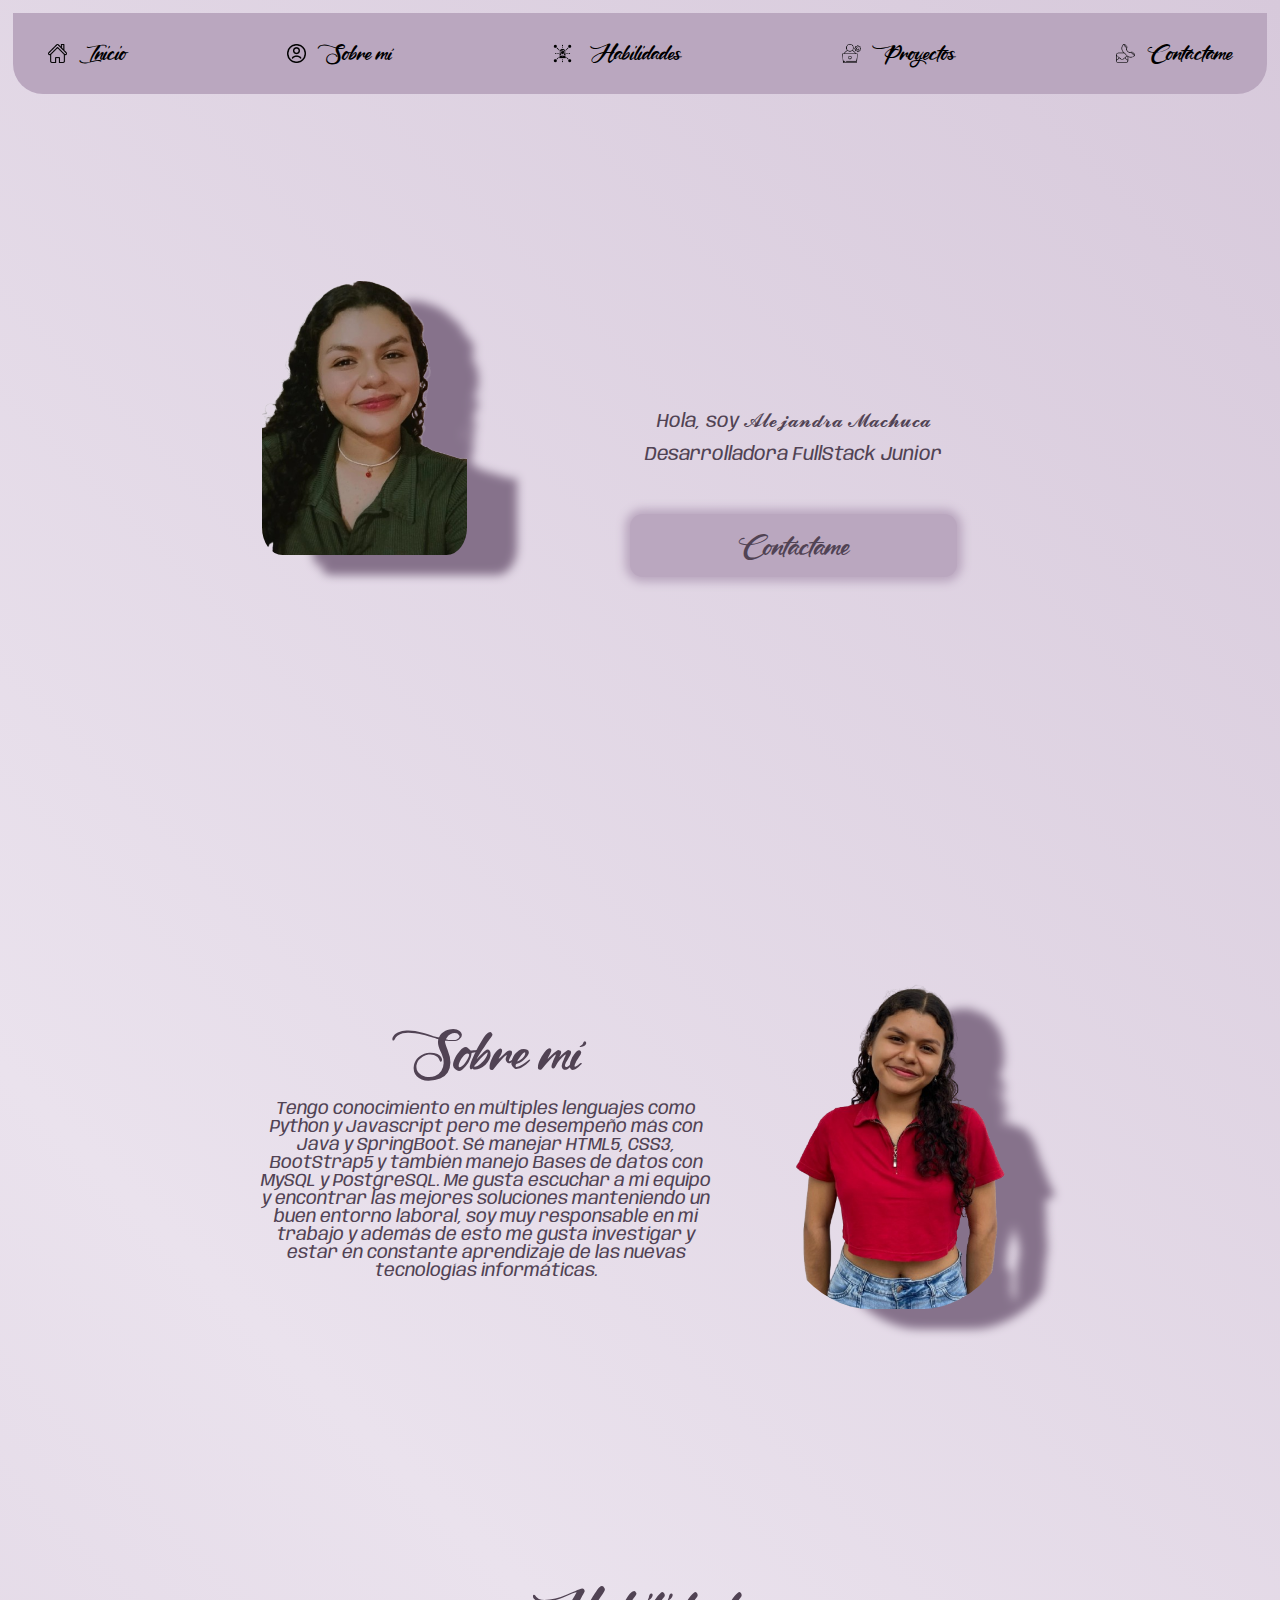
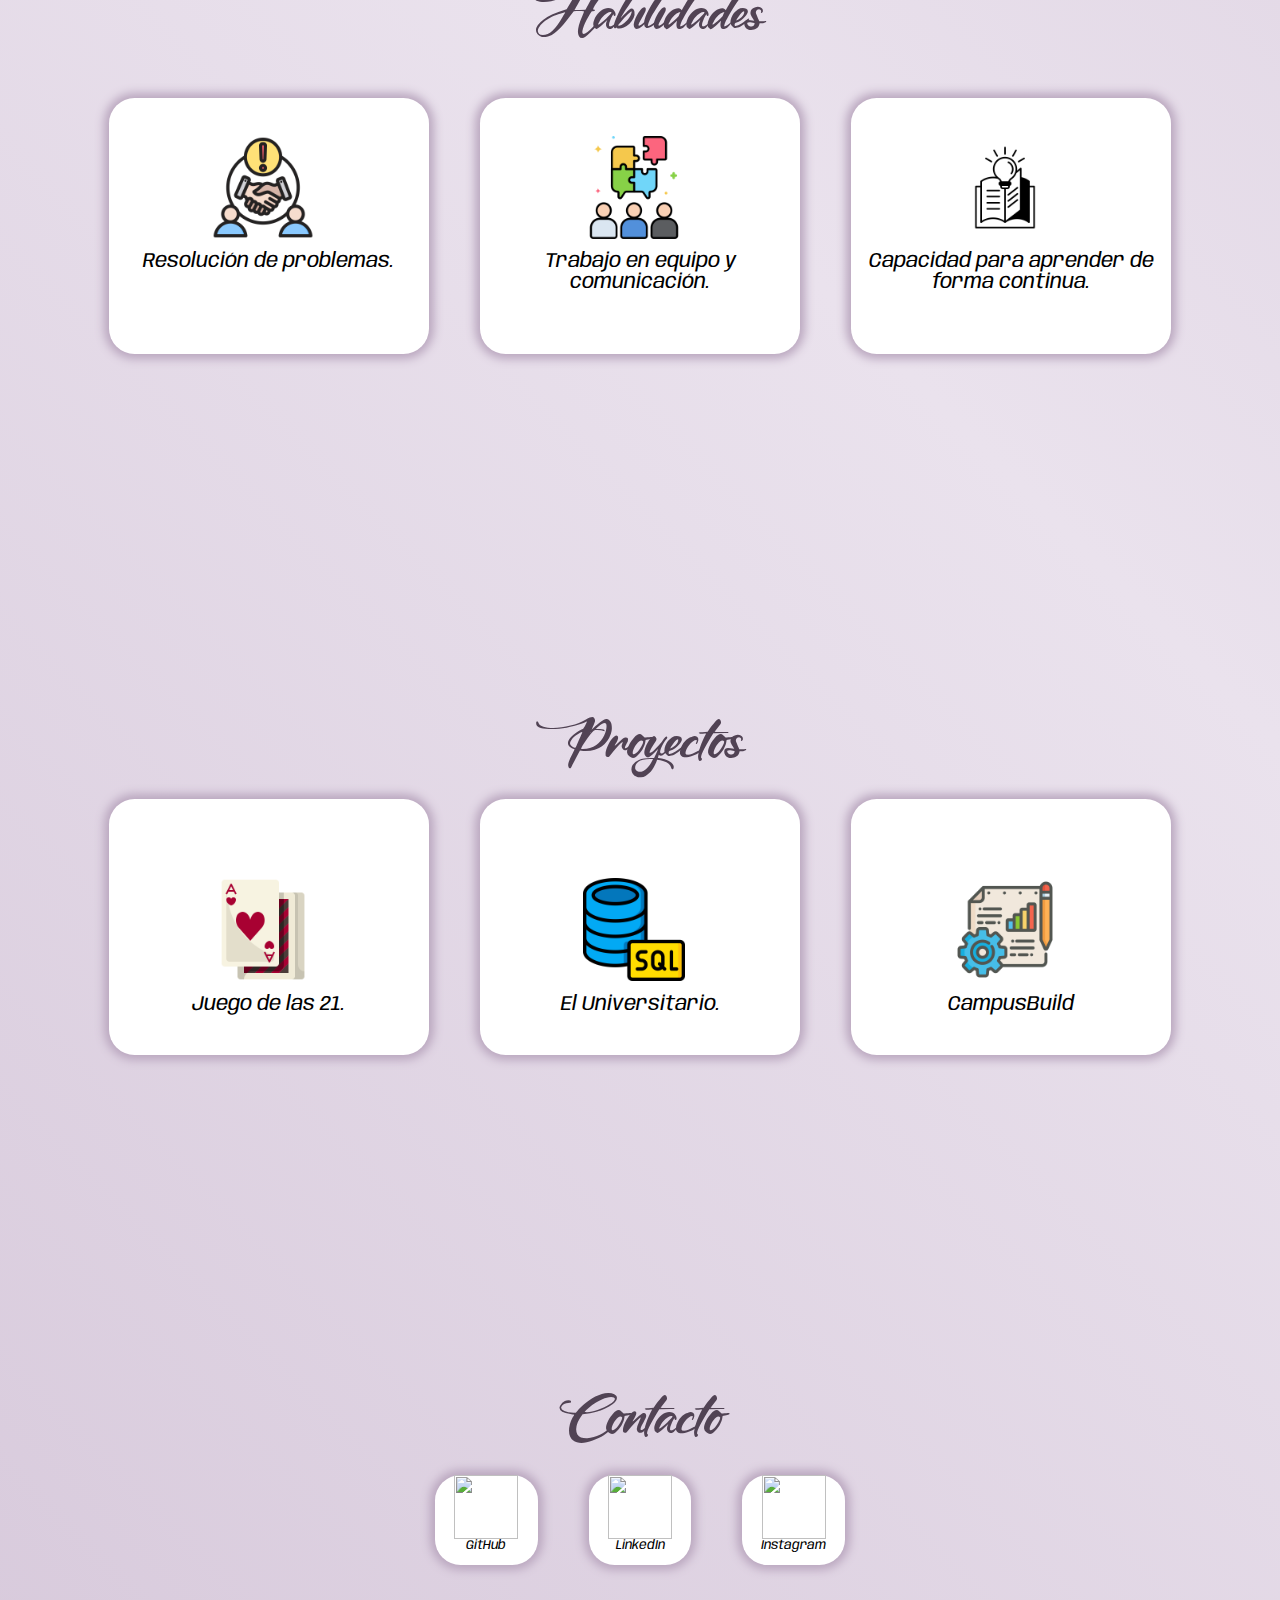
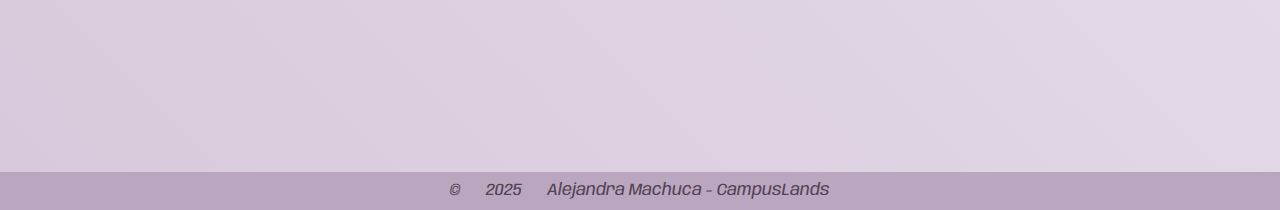
==== index.html @ 114c1360 ":sparkles: Small arrangement in footer" ====
<!DOCTYPE html>
<html lang="en">
<head>
    <meta charset="UTF-8">
    <meta name="viewport" content="width=device-width, initial-scale=1.0">
    <title>Portafolio</title>
    <link rel="stylesheet" href="style.css">
</head>
<body>
    <input type="checkbox" id="check">
    <label for="check" id="menuHambur">
        <svg xmlns="http://www.w3.org/2000/svg" width="32px" height="32px" viewBox="0 0 24 24"><path fill="black" d="M4 18q-.425 0-.712-.288T3 17t.288-.712T4 16h16q.425 0 .713.288T21 17t-.288.713T20 18zm0-5q-.425 0-.712-.288T3 12t.288-.712T4 11h16q.425 0 .713.288T21 12t-.288.713T20 13zm0-5q-.425 0-.712-.288T3 7t.288-.712T4 6h16q.425 0 .713.288T21 7t-.288.713T20 8z"/></svg>
    </label>
    <div id="menu">
        <a href="">
            <img id="img" src="/images/hogar.png" alt=""> Inicio
        </a>
        <a href="#about">
            <img id="img" src="/images/usuario.png" alt=""> Sobre mí
        </a>
        <a href="#habilidades">
            <img id="img" src="/images/habilidad.png" alt=""> Habilidades
        </a>
        <a href="#proyectos">
            <img id="img" src="/images/software.png" alt=""> Proyectos
        </a>
        <a href="#contacto">
            <img id="img" src="/images/contacto.png" alt=""> Contáctame
        </a>
    </div>
    <div id="inicio">
        <img id="imag" src="/images/WhatsApp_Image_2025-03-11_at_9.53.59_AM-removebg-preview.png" alt=""><br>
        <br>
        <div id="hi">
            <div id="b">
                <span>B</span><span>i</span><span>e</span><span>n</span><span>v</span><span>e</span><span>n</span><span>i</span><span>d</span><span>o</span><span>s</span>
            </div>
            <p>Hola, soy 𝓐𝓵𝓮𝓳𝓪𝓷𝓭𝓻𝓪 𝓜𝓪𝓬𝓱𝓾𝓬𝓪</p>
            <p>Desarrolladora FullStack Junior</p><br>
            <a href="#contacto">Contáctame</a>
        </div>
    </div>
    <div id="about">
        <div id="text">
            <div id="mis">
                <p>Sobre mí</p>
            </div>
            <p>Tengo conocimiento en múltiples lenguajes como Python y Javascript pero
                me desempeño más con Java y SpringBoot. Sé manejar HTML5, CSS3, BootStrap5 y también manejo Bases de datos
                con MySQL y PostgreSQL. Me gusta escuchar a mi equipo y encontrar las mejores soluciones manteniendo un buen
                entorno laboral, soy muy responsable en mi trabajo y además de esto me gusta investigar y estar en constante
                aprendizaje de las nuevas tecnologías informáticas.
            </p>
        </div>
        <img id="me" src="/images/itsme-removebg-preview.png" alt="">
    </div>
    <div id="habilidades">
        <div id="mis">
            <p>Habilidades</p>
        </div>
        <div id="habs">
            <div id="hab1">
                <img id="img2" src="/images/resolucion.png" alt="">
                <p>Resolución de problemas.</p>
                <div id="explicacion">
                    <p>Sé identificar, analizar encontrar las mejores soluciones a situaciones desafiantes o difíciles manteniendo un buen entorno laboral.</p>
                </div>
            </div>
            <div id="hab2">
                <img id="img2" src="/images/trabajo-equipo.png" alt="">
                <p>Trabajo en equipo y comunicación.</p>
                <div id="explicacion">
                    <p>Es esencial para colaborar, compartir ideas y resolver conflictos al trabajar en equipo.</p>
                </div>
            </div>
            <div id="hab3">
                <img id="img2" src="/images/aprendizaje-continuo.png" alt="">
                <p>Capacidad para aprender de forma continua.</p>
                <div id="explicacion">
                    <p>Estoy dispuesta a aprender nuevas herramientas, lenguajes y metodologías.</p>
                </div>
            </div>
        </div>
        
    </div>
    <div id="proyectos">
        <div id="mis">
            <p id="mis">Proyectos</p>
        </div>
        <div id="proyc">
            <div id="pro1">
                <img id="img2" src="/images/poker.png" alt="">
                <a id="o" href="https://github.com/Alejandra2070/JavaScript_MachucaAlejandra1.git">Juego de las 21.</a>
                <div id="explicacion">
                    <p>El objetivo del juego es conseguir una mano con un valor lo más cercano posible a 21 puntos, sin pasarse de esa cifra.</p>
                </div>
            </div>
            <div id="pro2">
                <img id="img2" src="/images/base-de-datos.png" alt="">
                <a id="o" href="https://github.com/Alejandra2070/Repaso_MySQL2_Machuca_Alejandra.git">El Universitario.</a>
                <div id="explicacion">
                    <p>Esta base de datos tiene como objetivo el diseño y desarrollo para el gestionamiento de manera eficiente de una Universidad.</p>
                </div>
            </div>
            <div id="pro3">
                <a href="http://127.0.0.1:5501/index.html">
                    <img id="img2" src="/images/gestion-de-proyectos.png" alt="">
                </a>
                <a id="o" href="https://github.com/Alejandra2070/JavaScript_CampusBuild_Machuca_Alejandra.git">CampusBuild</a>
                <div id="explicacion">
                    <p>Es una plataforma centralizada para gestionar cada aspecto de sus proyectos, desde la planificación inicial hasta la finalización y entrega.</p>
                </div>
            </div>
        </div>
    </div>
    <div id="contacto">
        <div id="mis">
            <p id="mis">Contacto</p>
        </div>
        <div id="conts">
            <div id="git">
                <img id="img3" src="https://user-images.githubusercontent.com/74038190/212257468-1e9a91f1-b626-4baa-b15d-5c385dfa7ed2.gif" alt="">
                <a href="https://github.com/Alejandra2070">GitHub</a>
            </div>
            <div id="link">
                <img id="img3" src="https://user-images.githubusercontent.com/74038190/235294012-0a55e343-37ad-4b0f-924f-c8431d9d2483.gif" alt="">
                <a href="https://www.linkedin.com/in/alejandra-machuca-300553353">LinkedIn</a>
            </div>
            <div id="ins">
                <img id="img3" src="https://user-images.githubusercontent.com/74038190/235294013-a33e5c43-a01c-43f6-b44d-a406d8b4ab75.gif" alt="">
                <a href="https://www.instagram.com/mh_alejandra_?igsh=cHYxYTE4eTY5d3dy">Instagram</a>
            </div>
        </div>
    </div>
    <div id="footer">
        <p>©</p>
        <p>2025</p>
        <p>Alejandra Machuca - CampusLands</p>
    </div>
</body>
</html>
---- style.css ----
@font-face {
    font-family: letra;
    src: url(/Font/Shine\ in\ Valentine.ttf);
}
@font-face {
    font-family: letra2;
    src: url(/Font/Anybody-Italic-VariableFont_wdth\,wght.ttf);
}
html{
    scroll-behavior: smooth;
}
*{
    margin: 0;
    padding: 0;
}
body{
   background: linear-gradient(45deg, #d7c9db,#eae2ed, #d7c9db);
}
#menu{
    position: fixed;
    display: flex;
    align-items: center;
    background-color: #baa7bf;
    width: 98%;
    height: 9vh;
    justify-content: space-between;
    font-size: 1.6vw;
    border-bottom-right-radius: 30px;
    border-bottom-left-radius: 30px;
    z-index: 1;
    margin-left: 1vw;
    margin-top: 1vw;
}
#img{
    width: 1.5vw;
    margin-right: 12px;
}
a{
    text-decoration: none;
    font-family: letra;
    margin: 0 35px;
    display: flex;
    align-items: center;
    color: black;
}
#menu a:hover{
    text-decoration: underline white;
}
#inicio{
    color: white;
    font-family: letra;
    width: 60%;
    height: 73vh;
    display: flex;
    align-items: center;
    justify-content: center;
    text-align: center;
    padding-top: 7vw;
    padding-left: 20vw;
    gap: 4vw;
}
#inicio p{
    display: flex;
    flex-direction: column;
    width: 30vw;
    font-size: 1.5vw;
    display: flex;
    color: #514354;
    gap: 4vw;
    padding: 0.5vw;
    font-family: letra2;
}
#hi{
    margin: 2vw;
}
#hi a{
    display: flex;
    justify-content: center;
    background-color: #baa7bf;
    border-radius: 1vw;
    color: #514354;
    box-shadow: 0 0 10px 5px #baa7bf;
    padding: 0.5vw;
    margin-top: 1vw;
    font-size: 2vw;
}
#hi a:hover{
    box-shadow: 0 0 10px 5px #86728b;
}
#imag{
    width: 16vw;
    border-radius: 10%;
    filter: drop-shadow(50px 20px 5px #86728b);
}
#imag2{
    display: none;
}
#b{
    display: flex;
    justify-content: center;
    font-size: 5vw;
    white-space: nowrap;
    color: #514354;
    display: flex;
    padding: 1vw;
}
#b span{
    display: inline-block;
    transform-origin: center;
    opacity: 0;
    animation: voltear 1s ease-in-out forwards;
}
#b span:nth-child(1) {animation-delay: 0.1s;}
#b span:nth-child(2) {animation-delay: 0.2s;}
#b span:nth-child(3) {animation-delay: 0.3s;}
#b span:nth-child(4) {animation-delay: 0.4s;}
#b span:nth-child(5) {animation-delay: 0.5s;}
#b span:nth-child(6) {animation-delay: 0.6s;}
#b span:nth-child(7) {animation-delay: 0.7s;}
#b span:nth-child(8) {animation-delay: 0.8s;}
#b span:nth-child(9) {animation-delay: 0.9s;}
#b span:nth-child(10) {animation-delay: 0.10s;}
#b span:nth-child(11) {animation-delay: 0.11s;}

@keyframes voltear {
    0% {
      transform: rotateX(90deg);
      opacity: 0;
    }
    100% {
      transform: rotateX(0deg);
      opacity: 1;
    }
}
#about{
    width: 100%;
    height: 68vh;
    display: flex;
    align-items: center;
    justify-content: center;
    gap: 4vw;
    color: #514354;
    padding-top: 7vw;
    z-index: 1;
}
h1{
    text-align: center;
    font-family: letra;
}
#text{
    width: 36vw;
    height: 30vw;
    display: flex;
    font-size: 1.4vw;
    justify-content: center;
    text-align: center;
    flex-direction: column;
    font-family: letra2;
}
#me{
    width: 20vw;
    height: 26vw;
    border-radius: 40%;
    filter: drop-shadow(50px 20px 5px #86728b);
}
#habilidades{
    width: 100%;
    height: 68vh;
    padding-top: 9vw;
}
#mis{
    font-size: 4vw;
    color: #514354;
    font-family: letra;
    text-align: center;
    display: flex;
    align-items: center;
    justify-content: center;
}
#habs{
    display: flex;
    align-items: center;
    justify-content: center;
    gap: 4vw;
}
#hab1, #hab2, #hab3{
    display: flex;
    align-items: center;
    text-align: center;
    background-color: white;
    flex-direction: column;
    object-fit: cover;
    width: 25vw;
    height: 20vw;
    font-size: 1.6vw;
    font-family: letra2;
    box-shadow: 0 0 10px 5px #baa7bf;
    border-radius: 2vw;
    margin-top: 3vw;
}
#hab1, #hab2, #hab3{
    view-timeline-name: --reveal;
    animation-name: show;
    animation-fill-mode: both;
    animation-timeline: --reveal;
    animation-range: entry 25% cover 50%;
}
#hab1:hover #explicacion{
    font-family: letra2;
    transform: scale(1);
    box-shadow: 0 0 10px 5px #86728b;
}
#hab2:hover #explicacion{
    transform: scale(1);
    box-shadow: 0 0 10px 5px #86728b;
}
#hab3:hover #explicacion{
    transform: scale(1);
    box-shadow: 0 0 10px 5px #86728b;
}
#hab1 #explicacion{
    position: absolute;
    top: 0;
    left: 0;
    width: 100%;
    height: 100%;
    background-color: rgba(0, 0, 0, 0.8);
    color: white;
    display: flex;
    justify-content: center;
    align-items: center;
    transform: scale(0);
    transition: transform 0.3s ease;
    text-align: center;
    padding: 20px;
    box-sizing: border-box;
    border-radius: 2vw;
}
#hab2 #explicacion{
    position: absolute;
    top: 0;
    left: 0;
    width: 100%;
    height: 100%;
    background-color: rgba(0, 0, 0, 0.8);
    color: white;
    display: flex;
    justify-content: center;
    align-items: center;
    transform: scale(0);
    transition: transform 0.3s ease;
    text-align: center;
    padding: 20px;
    box-sizing: border-box;
    border-radius: 2vw;
}
#hab3 #explicacion{
    position: absolute;
    top: 0;
    left: 0;
    width: 100%;
    height: 100%;
    background-color: rgba(0, 0, 0, 0.8);
    color: white;
    display: flex;
    justify-content: center;
    align-items: center;
    transform: scale(0);
    transition: transform 0.3s ease;
    text-align: center;
    padding: 20px;
    box-sizing: border-box;
    border-radius: 2vw;
}
#img2{
    width: 8vw;
    margin-top: 3vw;
    margin-right: 12px;
    margin-bottom: 1vw;
}
#proyectos{
    width: 100%;
    height: 68vh;
    padding-top: 9vw;
}
#proyc{
    display: flex;
    justify-content: center;
    gap: 4vw;
}
#o{
    color: black;
}
#pro1, #pro2, #pro3{
    display: flex;
    justify-content: center;
    text-align: center;
    align-items: center;
    background-color: white;
    font-size: 1.6vw;
    flex-direction: column;
    object-fit: cover;
    width: 25vw;
    height: 20vw;
    border-radius: 2vw;
    box-shadow: 0 0 10px 5px #baa7bf;
    margin-top: 1vw;
    font-family: letra2;
}
#pro1 a{
    font-family: letra2;
}
#pro2 a{
    font-family: letra2;
}
#pro3 a{
    font-family: letra2;
}
#pro1, #pro2, #pro3{
    view-timeline-name: --reveal;
    animation-name: show;
    animation-fill-mode: both;
    animation-timeline: --reveal;
    animation-range: entry 25% cover 50%;
}
#pro1:hover #explicacion{
    transform: scale(1);
    box-shadow: 0 0 10px 5px #86728b;
}
#pro2:hover #explicacion{
    transform: scale(1);
    box-shadow: 0 0 10px 5px #86728b;
}
#pro3:hover #explicacion{
    transform: scale(1);
    box-shadow: 0 0 10px 5px #86728b;
}
@keyframes show {
    from {
        opacity: 0; scale: 10%;
    }

    to {
        opacity: 1; scale: 100%;
    }
}
#pro1 #explicacion{
    position: absolute;
    top: 0;
    left: 0;
    width: 100%;
    height: 100%;
    background-color: rgba(0, 0, 0, 0.8);
    color: white;
    display: flex;
    justify-content: center;
    align-items: center;
    transform: scale(0);
    transition: transform 0.3s ease;
    text-align: center;
    padding: 20px;
    box-sizing: border-box;
    border-radius: 2vw;
}
#pro2 #explicacion{
    position: absolute;
    top: 0;
    left: 0;
    width: 100%;
    height: 100%;
    background-color: rgba(0, 0, 0, 0.8);
    color: white;
    display: flex;
    justify-content: center;
    align-items: center;
    transform: scale(0);
    transition: transform 0.3s ease;
    text-align: center;
    padding: 20px;
    box-sizing: border-box;
    border-radius: 2vw;
}
#pro3 #explicacion{
    position: absolute;
    top: 0;
    left: 0;
    width: 100%;
    height: 100%;
    background-color: rgba(0, 0, 0, 0.8);
    color: white;
    display: flex;
    justify-content: center;
    align-items: center;
    transform: scale(0);
    transition: transform 0.3s ease;
    text-align: center;
    padding: 20px;
    box-sizing: border-box;
    border-radius: 2vw;
}
#contacto{
    width: 100%;
    height: 45vh;
    color: black;
    font-size: 2vw;
    padding-top: 5vw;
}
#conts{
    display: flex;
    justify-content: center;
    align-items: center;
    gap: 4vw;
}
#git, #link, #ins{
    display: flex;
    align-items: center;
    text-align: center;
    background-color: white;
    flex-direction: column;
    object-fit: cover;
    width: 8vw;
    height: 7vw;
    font-size: 1vw;
    box-shadow: 0 0 10px 5px #baa7bf;
    border-radius: 2vw;
    margin-top: 1vw;
}
#git a{
    font-family: letra2;
}
#link a{
    font-family: letra2;
}
#ins a{
    font-family: letra2;
}
#img3{
    width: 5vw;
    height: 5vw;
}
#git, #link, #ins{
    view-timeline-name: --reveal;
    animation-name: show;
    animation-fill-mode: both;
    animation-timeline: --reveal;
    animation-range: entry 25% cover 50%;
}
#git:hover{
    box-shadow: 0 0 10px 5px #86728b;
}
#link:hover{
    box-shadow: 0 0 10px 5px #86728b;
}
#ins:hover{
    box-shadow: 0 0 10px 5px #86728b;
}
#star{
    width: 5vw;
    height: 5vw;
}
#check{
    display: none;
}
#menuHambur{
    display: none;
    position: fixed;
    top: 1vw;
    right: 1vw;
}
#footer{
    width: 100%;
    height: 3vw;
    background-color: #baa7bf;
    color: #514354;
    display: flex;
    justify-content: center;
    align-items: center;
    gap: 2vw;
    font-family: letra2;
    font-size: 1.3vw;
}
@media (max-width: 1024px){
    #menu{
        display: none;
        width: auto;
        height: auto;
        border-radius: 10%;
        padding: 10px;
        margin: 5vh 10px 0 10px;
        position: fixed;
        top: 0;
        right: 0;
        left: auto;
        background-color: white;
        box-shadow: 0 2px 5px rgba(0, 0, 0, 0.2);
        justify-content: flex-start;
        font-size: 3vw;
        box-shadow: 0 0 10px 5px #baa7bf;
    }
    #img{
        width: 1.5vw;
        margin-right: 12px;
    }
    a{
        text-decoration: none;
        font-family: letra2;
        margin: 0 35px;
        display: flex;
        align-items: center;
        color: black;
        font-size: 2vw;
    }
    #menu a:hover{
        text-decoration: underline white;
    }
    #inicio{
        color: white;
        font-family: letra;
        width: 60%;
        height: 73vh;
        display: flex;
        align-items: center;
        justify-content: center;
        text-align: center;
        flex-direction: column;
        padding-top: 7vw;
        padding-left: 3vw;
        gap: 4vw;
    }
    #inicio p{
        display: flex;
        flex-direction: column;
        width: 48vw;
        font-size: 3vw;
        display: flex;
        color: #514354;
        gap: 4vw;
        padding: 0.5vw;
        font-family: letra2;
    }
    #hi{
        margin: 2vw;
    }
    #hi a{
        display: flex;
        justify-content: center;
        background-color: #baa7bf;
        border-radius: 1vw;
        color: #514354;
        box-shadow: 0 0 10px 5px #baa7bf;
        padding: 1vw;
        margin-top: 1vw;
        font-size: 3vw;
    }
    #hi a:hover{
        box-shadow: 0 0 10px 5px #86728b;
    }
    #imag{
        width: 16vw;
        border-radius: 10%;
        filter: drop-shadow(50px 20px 5px #86728b);
    }
    #imag2{
        display: none;
    }
    #b{
        display: flex;
        justify-content: center;
        font-size: 6vw;
        white-space: nowrap;
        color: #514354;
        display: flex;
        padding: 1vw;
    }
    #menuHambur{
        display: block;
    }
    #check:checked ~ #menu{
        display: block;
    }
    #inicio{
        width: 90%;
        height: 120vh;
        margin-left: 0vw;
        display: flex;
        align-items: center;
        justify-content: center;
        padding-top: 0vw;
    }
    #imag{
        width: 30vw;
    }
    #b{
        font-size: 10vw;
        white-space: nowrap;
        overflow: hidden;
    }
    #about{
        width: 100%;
        height: 130vw;
        display: flex;
        flex-direction: column;
        align-items: center;
        justify-content: center;
        gap: 4vw;
        color: #86728b;
        padding-top: 18vw;
    }
    h1{
        font-size: 10vw;
    }
    #text{
        width: 80%;
        height: 30vw;
        display: flex;
        font-size: 3.3vw;
    }
    #me{
        width: 54vw;
        height: 69vw;
        margin-top: 18vw;
    }
    #habilidades{
        width: 100%;
        height: 170vw;
        padding-top: 9vw;
    }
    #mis{
        font-size: 8vw;
    }
    #habs{
        display: flex;
        align-items: center;
        justify-content: center;
        flex-direction: column;
        gap: 4vw;
        margin-top: 6vw;
    }
    #hab1, #hab2, #hab3{
        width: 50vw;
        height: 40vw;
        font-size: 3vw;
        margin-top: 3vw;
    }
    #img2{
        width: 22vw;
        margin-top: 5vw;
        margin-bottom: 4vw;
    }
    #proyectos{
        width: 100%;
        height: 165vw;
        padding-top: 9vw;
    }
    #proyc{
        display: flex;
        align-items: center;
        justify-content: center;
        flex-direction: column;
        gap: 4vw;
        margin-top: 6vw;
    }
    #pro1, #pro2, #pro3{
        width: 50vw;
        height: 40vw;
        font-size: 3vw;
    }
    #contacto{
        height: 95vw;
    }
    #conts{
        margin-top: 4vw;
        flex-direction: column;
    }
    #git, #link, #ins{
        width: 30vw;
        height: 18vw;
        font-size: 4vw;
    }
    #star{
        width: 18vw;
        height: 18vw;
    }
    #img3{
        width: 10vw;
        height: 10vw;
    }
}
@media (max-width: 694px) {
    #menu{
        display: none;
        width: auto;
        height: auto;
        border-radius: 10%;
        padding: 10px;
        margin: 5vh 10px 0 10px;
        position: fixed;
        top: 0;
        right: 0;
        left: auto;
        background-color: white;
        box-shadow: 0 2px 5px rgba(0, 0, 0, 0.2);
        justify-content: flex-start;
        font-size: 3vw;
        box-shadow: 0 0 10px 5px #baa7bf;
    }
    #img{
        width: 4vw;
    }
    #menu a {
        display: flex;
        margin-left: -2vw;
        margin-bottom: 5px;
        
    }
    #menu a:hover{
        text-decoration: underline #baa7bf;
    }
    #menuHambur{
        display: block;
    }
    #check:checked ~ #menu{
        display: block;
    }
    #inicio{
        width: 97%;
        height: 110vh;
        display: flex;
        align-items: center;
        justify-content: center;
        padding-top: 10vw;
    }
    #inicio p{
        display: flex;
        flex-direction: column;
        justify-content: center;
        text-align: center;
        width: 64vw;
        font-size: 4vw;
        display: flex;
        color: #514354;
        gap: 4vw;
        padding: 0.5vw;
        font-family: letra2;
    }
    #imag{
        width: 50vw;
    }
    #b{
        display: flex;
        justify-content: center;
        font-size: 11vw;
        white-space: nowrap;
        color: #514354;
        display: flex;
        padding: 1vw;
    }
    #about{
        width: 100%;
        height: 75vh;
        display: flex;
        flex-direction: column;
        align-items: center;
        justify-content: center;
        gap: 4vw;
        color: #86728b;
        padding-top: 18vw;
    }
    #hi{
        margin: 2vw;
    }
    #hi a{
        display: flex;
        justify-content: center;
        background-color: #baa7bf;
        border-radius: 1vw;
        color: #514354;
        box-shadow: 0 0 10px 5px #baa7bf;
        padding: 2vw;
        margin-top: 3vw;
        font-size: 5vw;
    }
    #hi a:hover{
        box-shadow: 0 0 10px 5px #86728b;
    }
    h1{
        font-size: 13vw;
    }
    #text{
        width: 80%;
        height: 30vw;
        display: flex;
        font-size: 4.4vw;
    }
    #text p{
        margin-top: 6vw;
    }
    #me{
        width: 54vw;
        height: 69vw;
        margin-top: 28vw;
    }
    #habilidades{
        width: 100%;
        height: 120vh;
        padding-top: 9vw;
    }
    #mis{
        font-size: 10vw;
    }
    #habs{
        display: flex;
        align-items: center;
        justify-content: center;
        flex-direction: column;
        gap: 4vw;
        margin-top: 6vw;
    }
    #hab1, #hab2, #hab3{
        width: 65vw;
        height: 57vw;
        font-size: 5vw;
        margin-top: 3vw;
    }
    #img2{
        width: 30vw;
        margin-top: 5vw;
        margin-bottom: 4vw;
    }
    #proyectos{
        width: 100%;
        height: 120vh;
        padding-top: 9vw;
    }
    #proyc{
        display: flex;
        align-items: center;
        justify-content: center;
        flex-direction: column;
        gap: 4vw;
        margin-top: 6vw;
    }
    #pro1, #pro2, #pro3{
        font-size: 5vw;
        width: 65vw;
        height: 57vw;
    }
    #contacto{
        height: 70vh;
    }
    #conts{
        margin-top: 4vw;
        flex-direction: column;
    }
    #git, #link, #ins{
        width: 30vw;
        height: 20vw;
        font-size: 4.5vw;
    }
    #star{
        width: 18vw;
        height: 18vw;
    }
    #img3{
        width: 12vw;
        height: 12vw;
    }
}
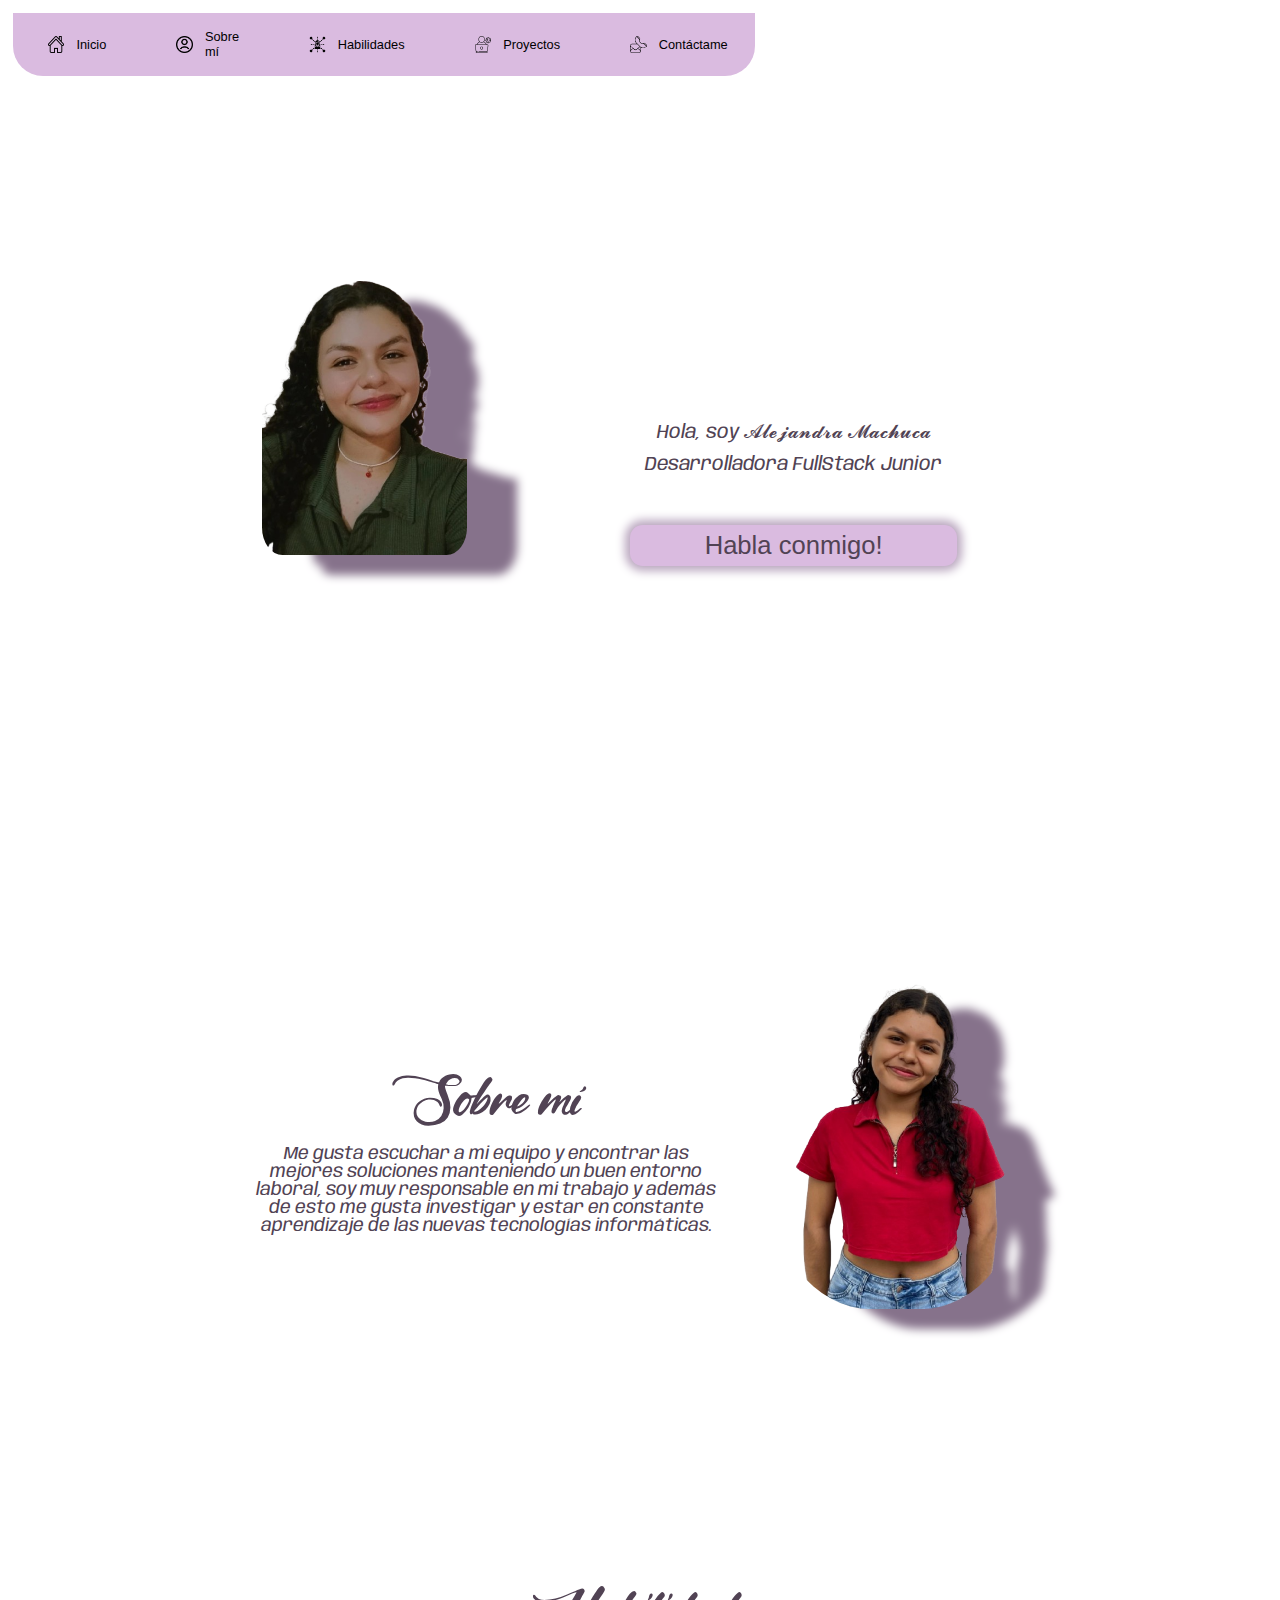
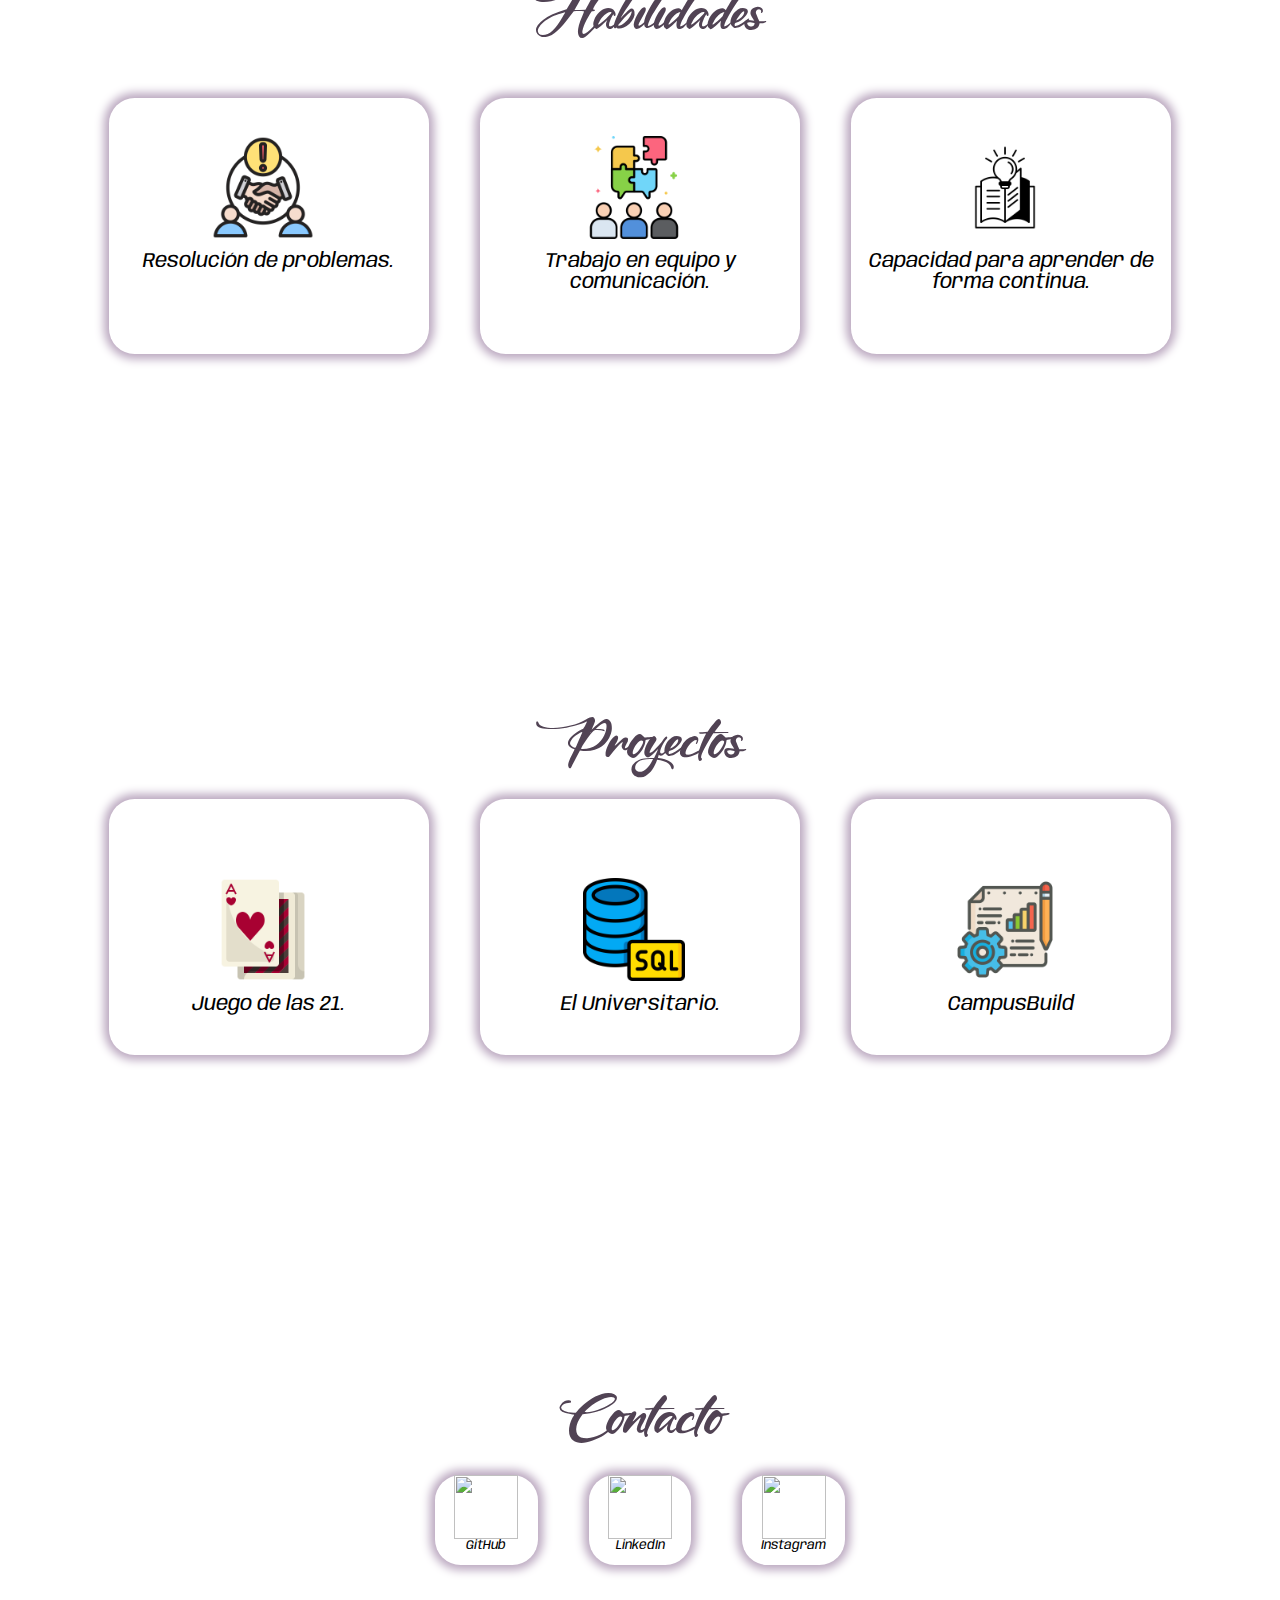
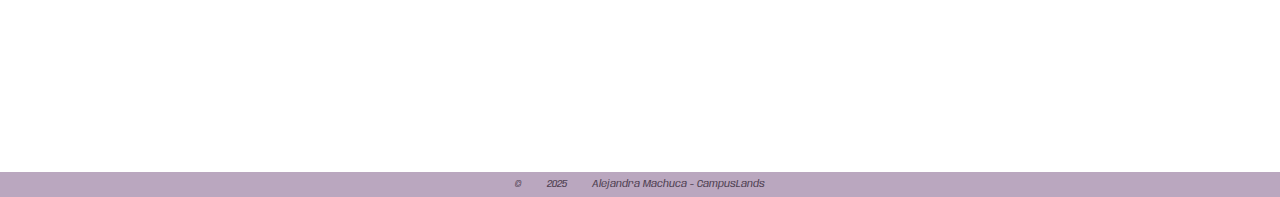
==== commit 77738803: ":sparkles: Arrangements to portafolio" ====
--- a/index.html
+++ b/index.html
@@ -37,7 +37,7 @@
             </div>
             <p>Hola, soy 𝓐𝓵𝓮𝓳𝓪𝓷𝓭𝓻𝓪 𝓜𝓪𝓬𝓱𝓾𝓬𝓪</p>
             <p>Desarrolladora FullStack Junior</p><br>
-            <a href="#contacto">Contáctame</a>
+            <a href="#contacto">Habla conmigo!</a>
         </div>
     </div>
     <div id="about">
@@ -45,9 +45,7 @@
             <div id="mis">
                 <p>Sobre mí</p>
             </div>
-            <p>Tengo conocimiento en múltiples lenguajes como Python y Javascript pero
-                me desempeño más con Java y SpringBoot. Sé manejar HTML5, CSS3, BootStrap5 y también manejo Bases de datos
-                con MySQL y PostgreSQL. Me gusta escuchar a mi equipo y encontrar las mejores soluciones manteniendo un buen
+            <p> Me gusta escuchar a mi equipo y encontrar las mejores soluciones manteniendo un buen
                 entorno laboral, soy muy responsable en mi trabajo y además de esto me gusta investigar y estar en constante
                 aprendizaje de las nuevas tecnologías informáticas.
             </p>
--- a/style.css
+++ b/style.css
@@ -14,17 +14,17 @@
     padding: 0;
 }
 body{
-   background: linear-gradient(45deg, #d7c9db,#eae2ed, #d7c9db);
+   background-color: white;
 }
 #menu{
     position: fixed;
     display: flex;
     align-items: center;
-    background-color: #baa7bf;
-    width: 98%;
-    height: 9vh;
+    background-color: #dabbe0;
+    width: 58%;
+    height: 7vh;
     justify-content: space-between;
-    font-size: 1.6vw;
+    font-size: 1vw;
     border-bottom-right-radius: 30px;
     border-bottom-left-radius: 30px;
     z-index: 1;
@@ -32,12 +32,12 @@
     margin-top: 1vw;
 }
 #img{
-    width: 1.5vw;
+    width: 1.3vw;
     margin-right: 12px;
 }
 a{
     text-decoration: none;
-    font-family: letra;
+    font-family: Arial, Helvetica, sans-serif;
     margin: 0 35px;
     display: flex;
     align-items: center;
@@ -76,7 +76,7 @@
 #hi a{
     display: flex;
     justify-content: center;
-    background-color: #baa7bf;
+    background-color: #dabbe0;
     border-radius: 1vw;
     color: #514354;
     box-shadow: 0 0 10px 5px #baa7bf;
@@ -469,7 +469,7 @@
 }
 #footer{
     width: 100%;
-    height: 3vw;
+    height: 2vw;
     background-color: #baa7bf;
     color: #514354;
     display: flex;
@@ -477,7 +477,7 @@
     align-items: center;
     gap: 2vw;
     font-family: letra2;
-    font-size: 1.3vw;
+    font-size: 0.8vw;
 }
 @media (max-width: 1024px){
     #menu{
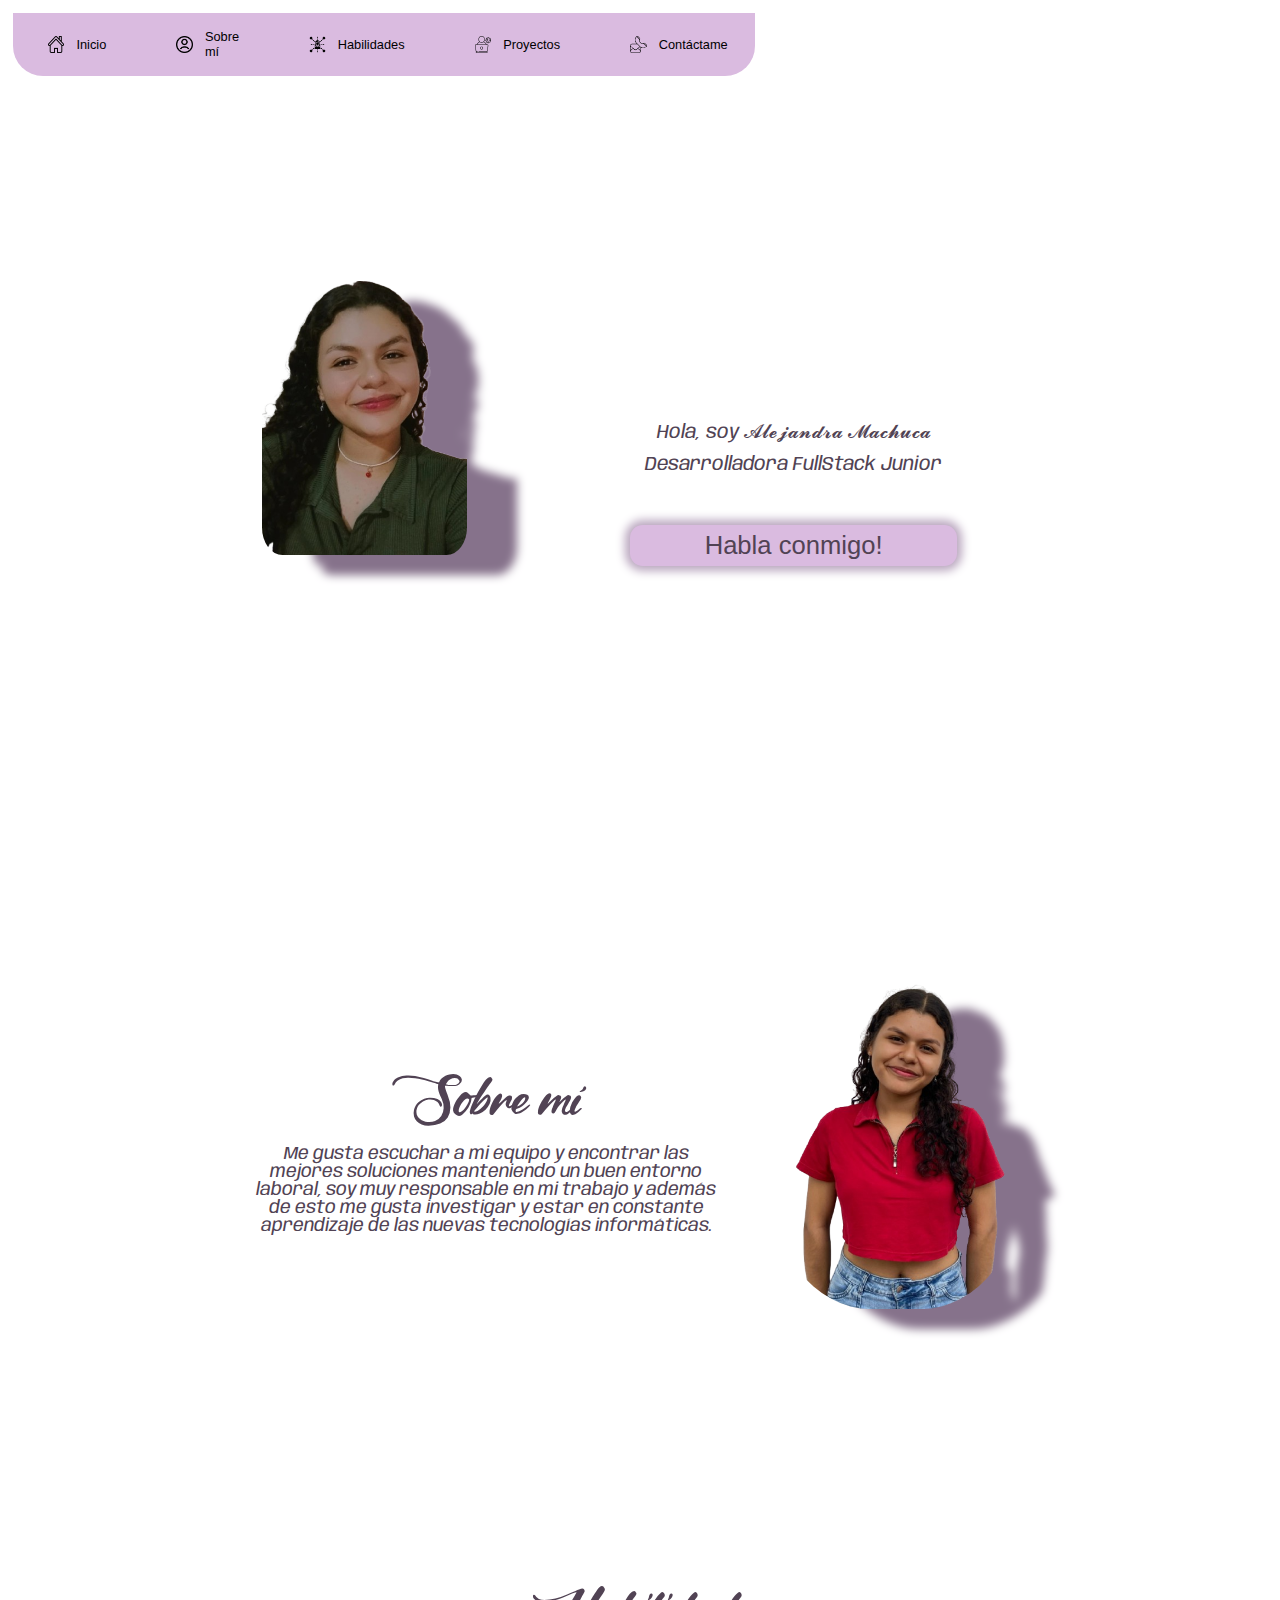
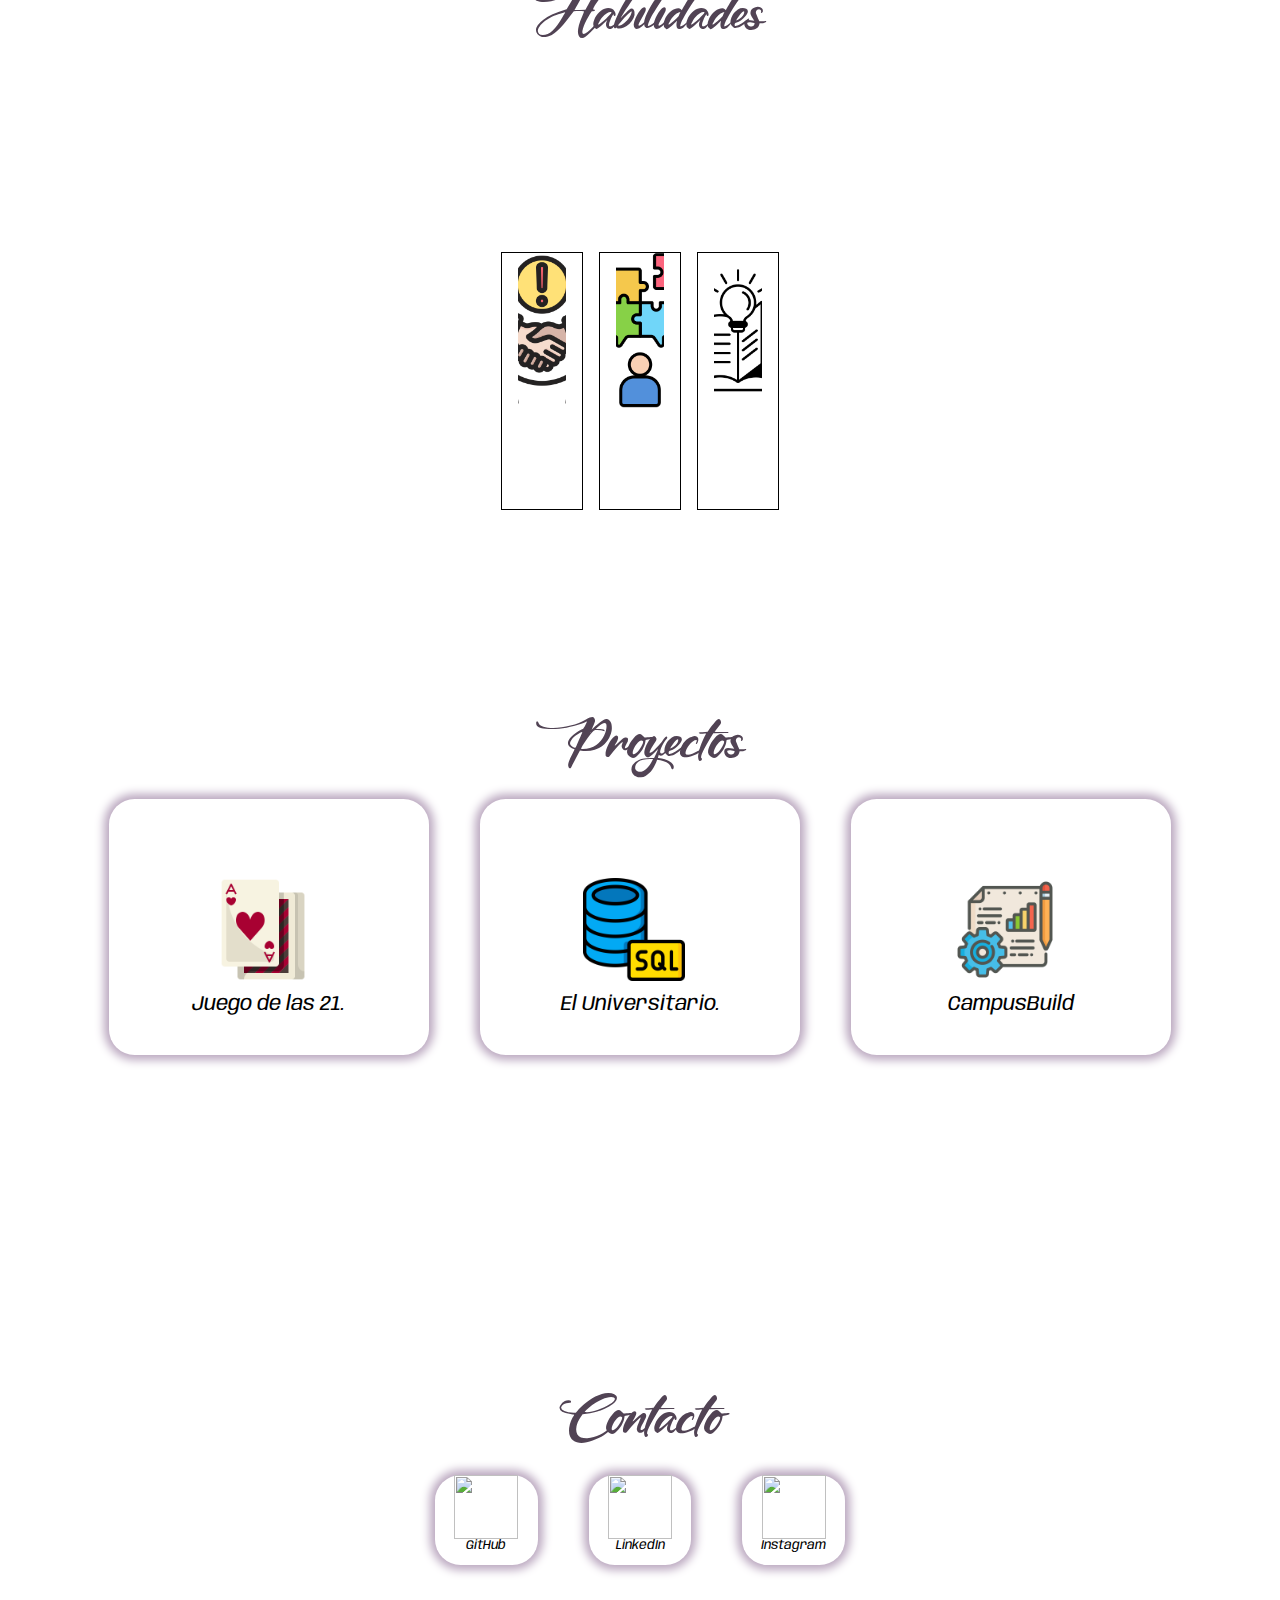
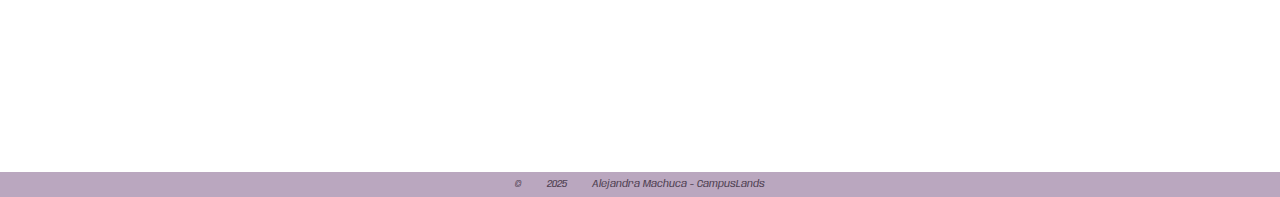
==== commit 583357a1: ":sparkles: Changes of section to skills" ====
--- a/index.html
+++ b/index.html
@@ -56,30 +56,35 @@
         <div id="mis">
             <p>Habilidades</p>
         </div>
-        <div id="habs">
-            <div id="hab1">
-                <img id="img2" src="/images/resolucion.png" alt="">
-                <p>Resolución de problemas.</p>
-                <div id="explicacion">
-                    <p>Sé identificar, analizar encontrar las mejores soluciones a situaciones desafiantes o difíciles manteniendo un buen entorno laboral.</p>
+        <ul id="habs">
+            <li>
+                <img src="/images/resolucion.png" alt="">
+                <div id="hab1">
+                    <span>
+                        <h2>Resolución de problemas.</h2>
+                        <p>Sé identificar, analizar encontrar las mejores soluciones a situaciones desafiantes o difíciles manteniendo un buen entorno laboral.</p>
+                    </span>
                 </div>
-            </div>
-            <div id="hab2">
-                <img id="img2" src="/images/trabajo-equipo.png" alt="">
-                <p>Trabajo en equipo y comunicación.</p>
-                <div id="explicacion">
-                    <p>Es esencial para colaborar, compartir ideas y resolver conflictos al trabajar en equipo.</p>
+            </li>
+            <li>
+                <img src="/images/trabajo-equipo.png" alt="">
+                <div id="hab1">
+                    <span>
+                        <h2>Trabajo en equipo y comunicación.</h2>
+                        <p>Es esencial para colaborar, compartir ideas y resolver conflictos al trabajar en equipo.</p>
+                    </span>
                 </div>
-            </div>
-            <div id="hab3">
-                <img id="img2" src="/images/aprendizaje-continuo.png" alt="">
-                <p>Capacidad para aprender de forma continua.</p>
-                <div id="explicacion">
-                    <p>Estoy dispuesta a aprender nuevas herramientas, lenguajes y metodologías.</p>
+            </li>
+            <li>
+                <img src="/images/aprendizaje-continuo.png" alt="">
+                <div id="hab1">
+                    <span>
+                        <h2>Capacidad para aprender de forma continua.</h2>
+                        <p>Estoy dispuesta a aprender nuevas herramientas, lenguajes y metodologías.</p>
+                    </span>
                 </div>
-            </div>
-        </div>
-        
+            </li>
+        </ul>
     </div>
     <div id="proyectos">
         <div id="mis">
--- a/style.css
+++ b/style.css
@@ -181,9 +181,97 @@
     display: flex;
     align-items: center;
     justify-content: center;
-    gap: 4vw;
-}
-#hab1, #hab2, #hab3{
+    transition: 0.3s;
+    gap: 16px;
+    width: 100%;
+    height: 100vh;
+    margin-top: -10vw;
+}
+#habs li{
+    position: relative;
+    overflow: hidden;
+    flex: 0 0 80px;
+    cursor: pointer;
+    border: 1px solid black;
+    width: 100%;
+    height: 20vw;
+}
+#habs li img{
+    position: absolute;
+    top: 30%;
+    left: 50%;
+    translate: -50% -50%;
+    width: 60%;
+    height: 60%;
+    object-fit: cover;
+}
+#habs li, #habs li img{
+    transition: 0.3s;
+}
+#habs li #hab1{
+    transition: 1.5s ease;
+}
+#habs span{
+    text-align: center;
+    width: 75%;
+}
+#habs h2{
+    font-weight: 100;
+    font-size: 20px;
+    line-height: 4px;
+    margin-bottom: 3px;
+    white-space: nowrap;
+    color: black;
+}
+#habs p{
+    margin-top: 1vw;
+    color: black;
+    font-size: 1vw;
+    width: 100%;
+}
+#habs li #hab1{
+    position: absolute;
+    top: 0;
+    left: 0;
+    right: 0;
+    bottom: 0;
+    z-index: 1;
+    color: black;
+    padding: 15px;
+    background: linear-gradient(0deg, rgb(0 0 0 / 70%) 10%, rgb(255 255 / 0%) 100%);
+    opacity: 0;
+    visibility: hidden;
+}
+#habs:hover{
+    gap: 2;
+}
+#hab1 span{
+    position: absolute;
+    z-index: 3;
+    left: 50%;
+    bottom: 0px;
+    translate: -50%;
+    scale: 0.85;
+    visibility: hidden;
+    opacity: 0;
+}
+#habs li:hover{
+    flex: 0 1 360px;
+    scale: 1.1;
+    z-index: 10;
+    opacity: 1;
+}
+#habs li:hover #hab1{
+    opacity: 1;
+    visibility: visible;
+}
+#habs li:hover div span{
+    scale: 1;
+    opacity: 1;
+    visibility: visible;
+    color: black;
+}
+/*#hab1, #hab2, #hab3{
     display: flex;
     align-items: center;
     text-align: center;
@@ -271,7 +359,7 @@
     padding: 20px;
     box-sizing: border-box;
     border-radius: 2vw;
-}
+}*/
 #img2{
     width: 8vw;
     margin-top: 3vw;
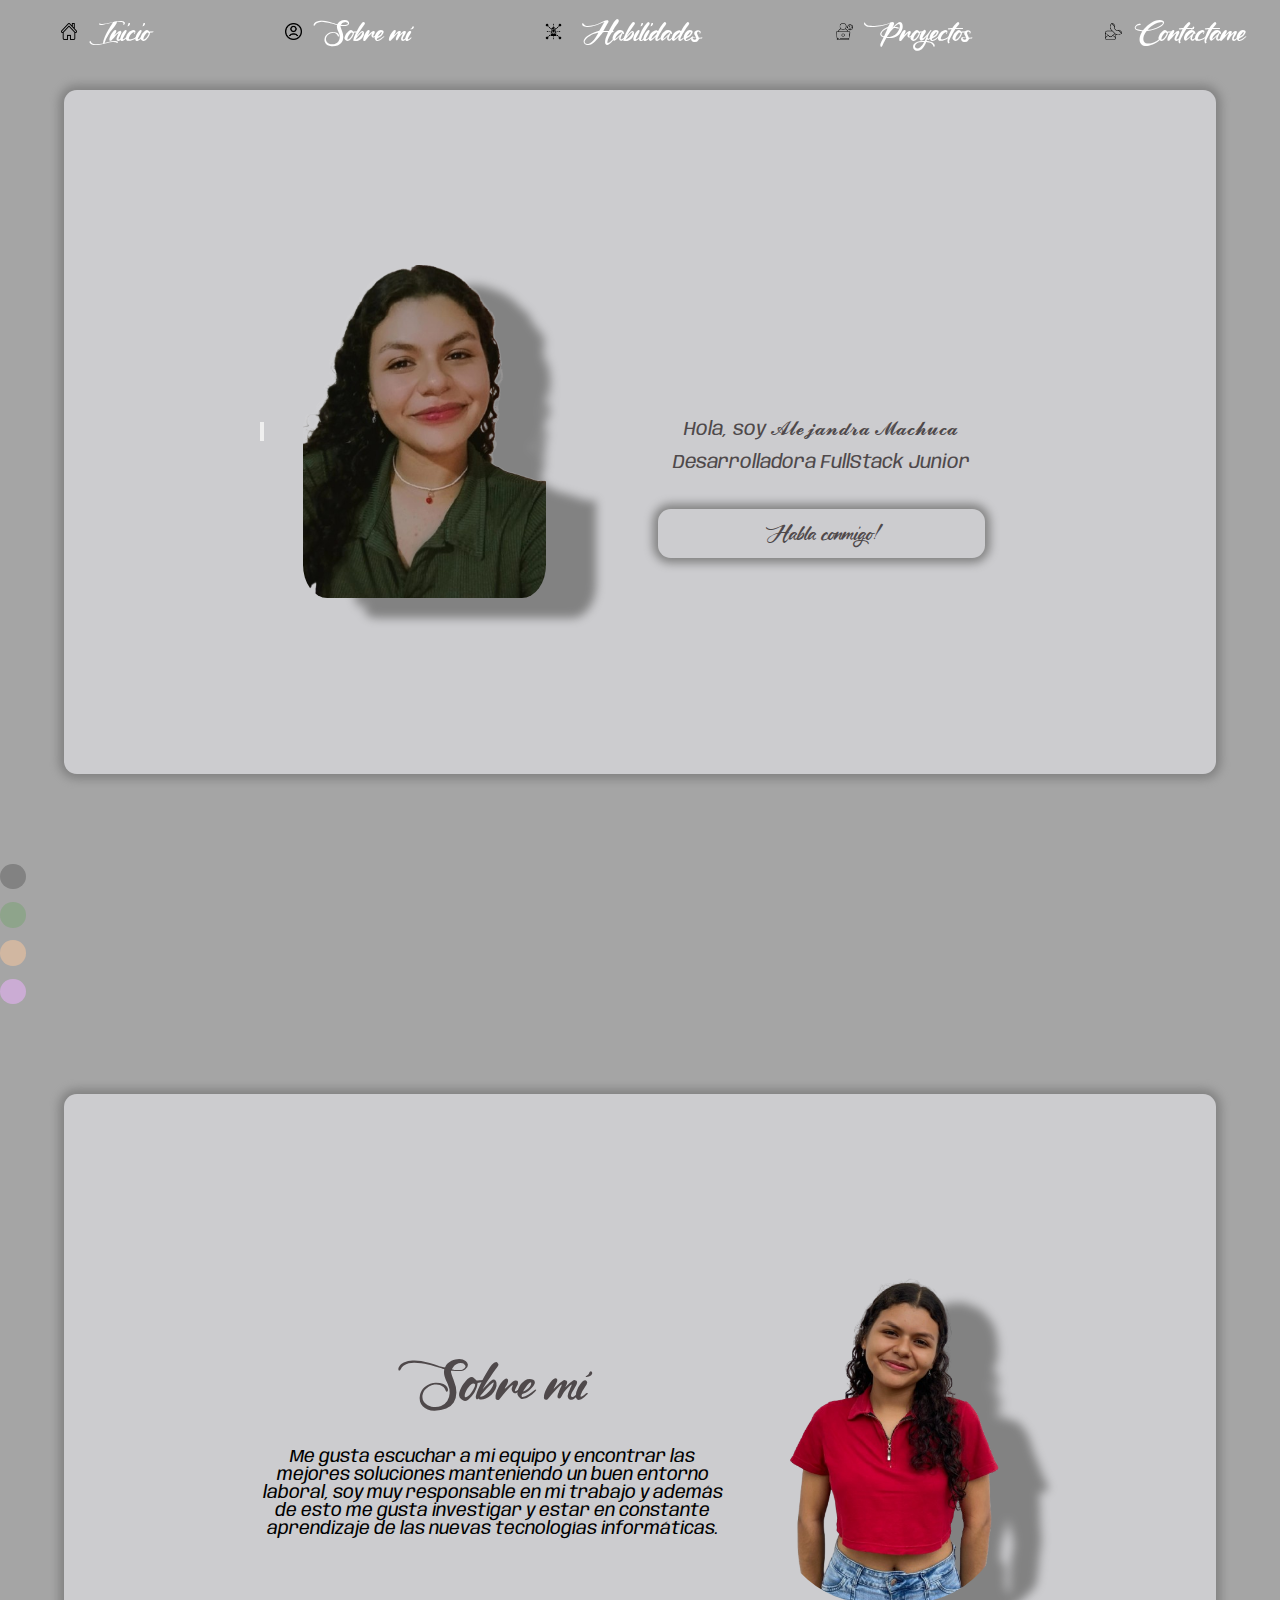
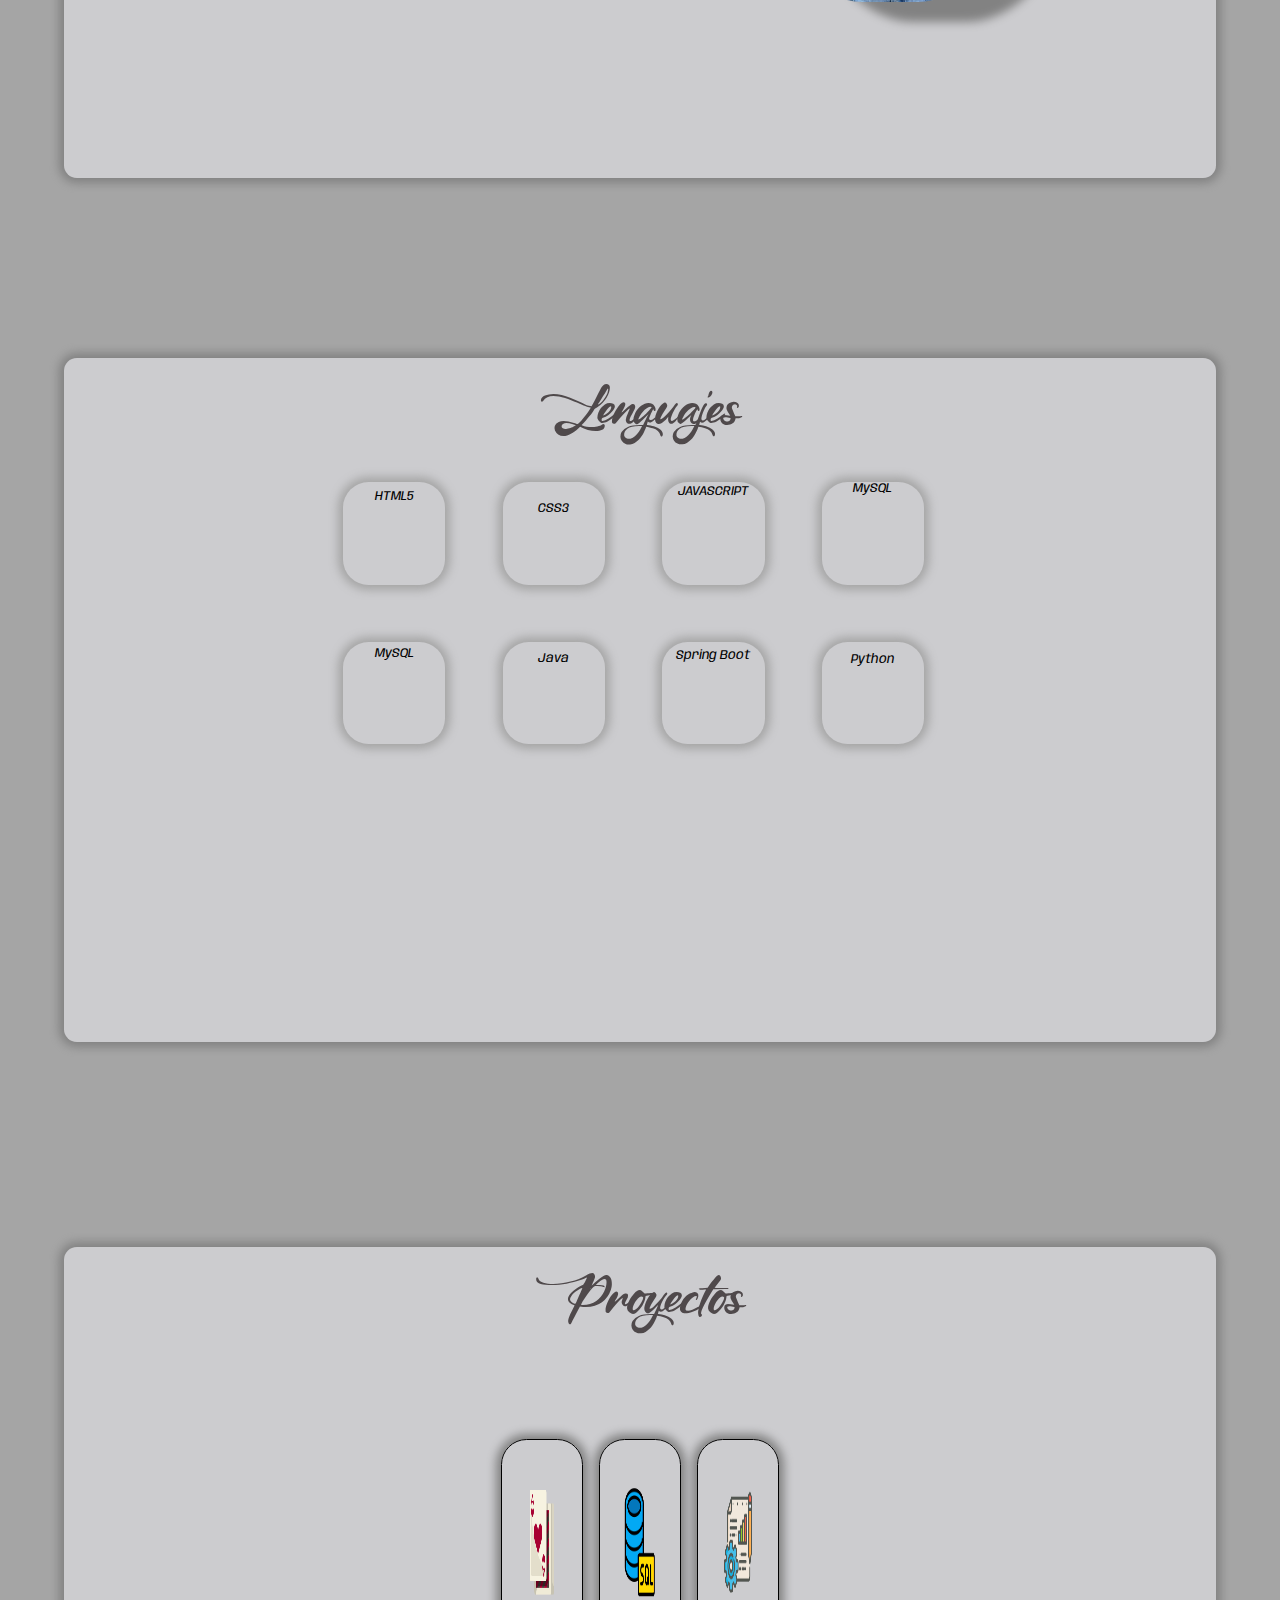
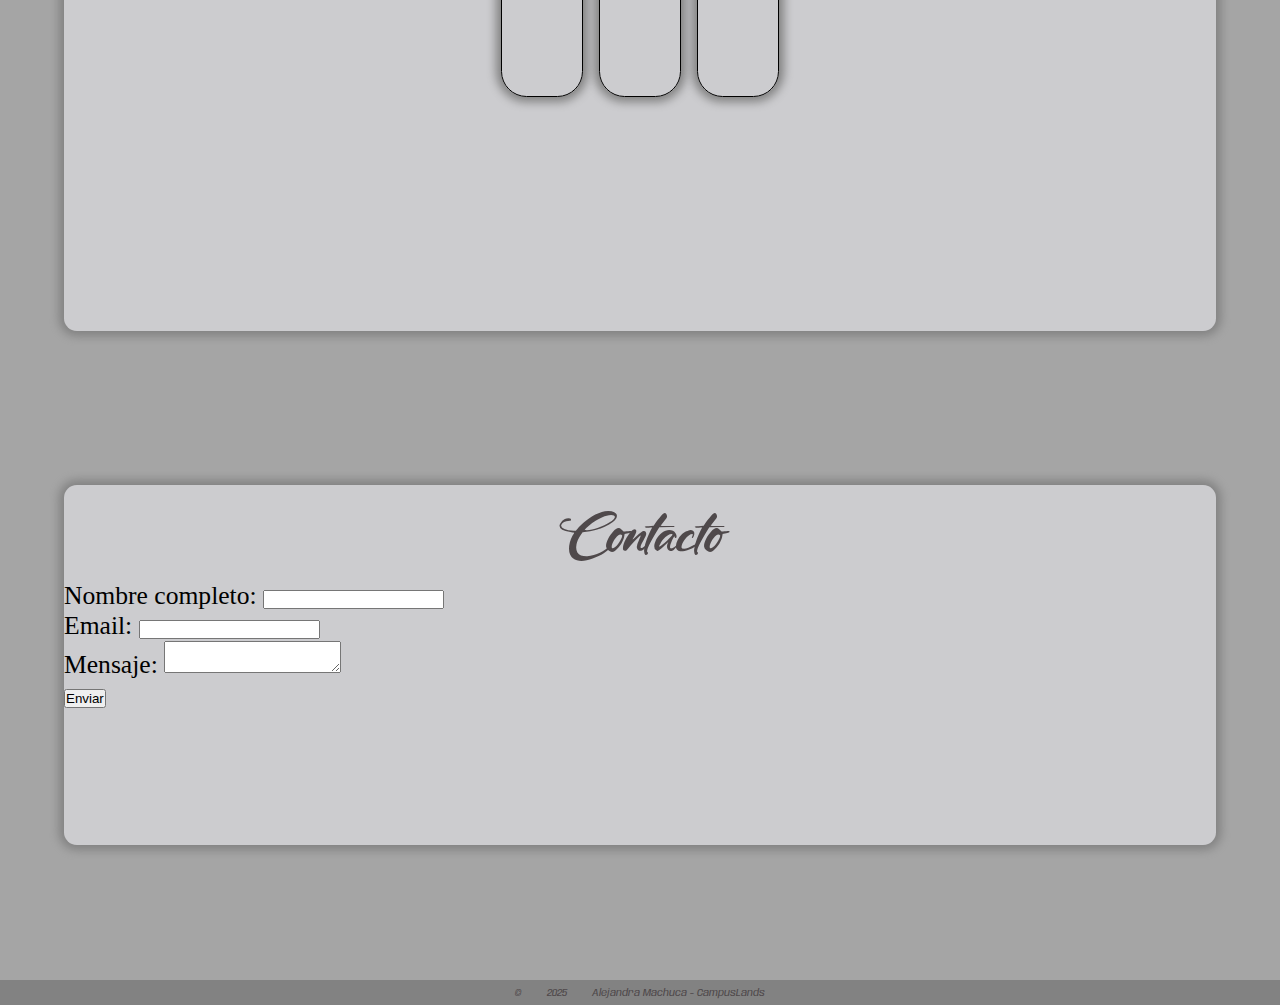
==== commit 8a1af82b: ":sparkles: Arrangements to portafolio" ====
--- a/index.html
+++ b/index.html
@@ -3,14 +3,10 @@
 <head>
     <meta charset="UTF-8">
     <meta name="viewport" content="width=device-width, initial-scale=1.0">
-    <title>Portafolio</title>
+    <title>Document</title>
     <link rel="stylesheet" href="style.css">
 </head>
 <body>
-    <input type="checkbox" id="check">
-    <label for="check" id="menuHambur">
-        <svg xmlns="http://www.w3.org/2000/svg" width="32px" height="32px" viewBox="0 0 24 24"><path fill="black" d="M4 18q-.425 0-.712-.288T3 17t.288-.712T4 16h16q.425 0 .713.288T21 17t-.288.713T20 18zm0-5q-.425 0-.712-.288T3 12t.288-.712T4 11h16q.425 0 .713.288T21 12t-.288.713T20 13zm0-5q-.425 0-.712-.288T3 7t.288-.712T4 6h16q.425 0 .713.288T21 7t-.288.713T20 8z"/></svg>
-    </label>
     <div id="menu">
         <a href="">
             <img id="img" src="/images/hogar.png" alt=""> Inicio
@@ -29,110 +25,152 @@
         </a>
     </div>
     <div id="inicio">
-        <img id="imag" src="/images/WhatsApp_Image_2025-03-11_at_9.53.59_AM-removebg-preview.png" alt=""><br>
-        <br>
-        <div id="hi">
-            <div id="b">
-                <span>B</span><span>i</span><span>e</span><span>n</span><span>v</span><span>e</span><span>n</span><span>i</span><span>d</span><span>o</span><span>s</span>
+        <div id="inicio2">
+            <input type="button" onclick="document.body.style.background='#8ea48b'" />
+            <img id="imag" src="/images/WhatsApp_Image_2025-03-11_at_9.53.59_AM-removebg-preview.png" alt=""><br>
+            <br>
+            <div id="hi">
+                <div id="b">
+                    <span>B</span><span>i</span><span>e</span><span>n</span><span>v</span><span>e</span><span>n</span><span>i</span><span>d</span><span>o</span><span>s</span>
+                </div>
+                <p>Hola, soy 𝓐𝓵𝓮𝓳𝓪𝓷𝓭𝓻𝓪 𝓜𝓪𝓬𝓱𝓾𝓬𝓪</p>
+                <p>Desarrolladora FullStack Junior</p><br>
+                <a href="#contacto">Habla conmigo!</a>
             </div>
-            <p>Hola, soy 𝓐𝓵𝓮𝓳𝓪𝓷𝓭𝓻𝓪 𝓜𝓪𝓬𝓱𝓾𝓬𝓪</p>
-            <p>Desarrolladora FullStack Junior</p><br>
-            <a href="#contacto">Habla conmigo!</a>
         </div>
     </div>
+    <div id="botones">
+        <button id="color" style="background-color: #828282;"></button>
+        <button id="color" style="background-color: #8ea48b;"></button>
+        <button id="color" style="background-color: #d1b7a1;"></button>
+        <button id="color" style="background-color: #cbacd4;"></button>
+      </div>
+    </div>
     <div id="about">
-        <div id="text">
-            <div id="mis">
-                <p>Sobre mí</p>
+        <div id="about2">
+            <div id="text">
+                <div id="mis">
+                    <p>Sobre mí</p>
+                </div><br>
+                <p> Me gusta escuchar a mi equipo y encontrar las mejores soluciones manteniendo un buen
+                    entorno laboral, soy muy responsable en mi trabajo y además de esto me gusta investigar y estar en constante
+                    aprendizaje de las nuevas tecnologías informáticas.
+                </p>
             </div>
-            <p> Me gusta escuchar a mi equipo y encontrar las mejores soluciones manteniendo un buen
-                entorno laboral, soy muy responsable en mi trabajo y además de esto me gusta investigar y estar en constante
-                aprendizaje de las nuevas tecnologías informáticas.
-            </p>
+            <img id="me" src="/images/itsme-removebg-preview.png" alt="">
         </div>
-        <img id="me" src="/images/itsme-removebg-preview.png" alt="">
     </div>
     <div id="habilidades">
-        <div id="mis">
-            <p>Habilidades</p>
-        </div>
-        <ul id="habs">
-            <li>
-                <img src="/images/resolucion.png" alt="">
+        <div id="habilidades2">
+            <div id="mis">
+                <p>Lenguajes</p>
+            </div>
+            <div id="habs">
                 <div id="hab1">
-                    <span>
-                        <h2>Resolución de problemas.</h2>
-                        <p>Sé identificar, analizar encontrar las mejores soluciones a situaciones desafiantes o difíciles manteniendo un buen entorno laboral.</p>
-                    </span>
+                    <img id="img1" src="/images/html.png" alt="">
+                    <p>HTML5</p>
                 </div>
-            </li>
-            <li>
-                <img src="/images/trabajo-equipo.png" alt="">
-                <div id="hab1">
-                    <span>
-                        <h2>Trabajo en equipo y comunicación.</h2>
-                        <p>Es esencial para colaborar, compartir ideas y resolver conflictos al trabajar en equipo.</p>
-                    </span>
+                <div id="hab2">
+                    <br>
+                    <img id="img2" src="/images/css.png" alt="">
+                    <p>CSS3</p>
                 </div>
-            </li>
-            <li>
-                <img src="/images/aprendizaje-continuo.png" alt="">
-                <div id="hab1">
-                    <span>
-                        <h2>Capacidad para aprender de forma continua.</h2>
-                        <p>Estoy dispuesta a aprender nuevas herramientas, lenguajes y metodologías.</p>
-                    </span>
+                <div id="hab3">
+                    <img id="img3" src="/images/javascript.png" alt="">
+                    <p>JAVASCRIPT</p>
                 </div>
-            </li>
-        </ul>
-    </div>
-    <div id="proyectos">
-        <div id="mis">
-            <p id="mis">Proyectos</p>
-        </div>
-        <div id="proyc">
-            <div id="pro1">
-                <img id="img2" src="/images/poker.png" alt="">
-                <a id="o" href="https://github.com/Alejandra2070/JavaScript_MachucaAlejandra1.git">Juego de las 21.</a>
-                <div id="explicacion">
-                    <p>El objetivo del juego es conseguir una mano con un valor lo más cercano posible a 21 puntos, sin pasarse de esa cifra.</p>
+                <div id="hab4">
+                    <img id="img4" src="/images/mysql.png" alt="">
+                    <p>MySQL</p>
                 </div>
-            </div>
-            <div id="pro2">
-                <img id="img2" src="/images/base-de-datos.png" alt="">
-                <a id="o" href="https://github.com/Alejandra2070/Repaso_MySQL2_Machuca_Alejandra.git">El Universitario.</a>
-                <div id="explicacion">
-                    <p>Esta base de datos tiene como objetivo el diseño y desarrollo para el gestionamiento de manera eficiente de una Universidad.</p>
+                <div id="hab5">
+                    <img id="img5" src="/images/postgresql.png" alt="">
+                    <p>MySQL</p>
                 </div>
-            </div>
-            <div id="pro3">
-                <a href="http://127.0.0.1:5501/index.html">
-                    <img id="img2" src="/images/gestion-de-proyectos.png" alt="">
-                </a>
-                <a id="o" href="https://github.com/Alejandra2070/JavaScript_CampusBuild_Machuca_Alejandra.git">CampusBuild</a>
-                <div id="explicacion">
-                    <p>Es una plataforma centralizada para gestionar cada aspecto de sus proyectos, desde la planificación inicial hasta la finalización y entrega.</p>
+                <div id="hab6">
+                    <img id="img6" src="/images/java.png" alt="">
+                    <p>Java</p>
+                </div>
+                <div id="hab7">
+                    <img id="img7" src="/images/springboot.png" alt="">
+                    <p>Spring Boot</p>
+                </div>
+                <div id="hab8">
+                    <img id="img8" src="/images/python.png" alt="">
+                    <p>Python</p>
                 </div>
             </div>
         </div>
     </div>
+    <div id="proyectos">
+        <div id="proyectos2">
+            <div id="mis">
+                <p id="mis">Proyectos</p>
+            </div>
+            <ul id="proyc">
+                <li>
+                    <img src="/images/poker.png" alt="">
+                    <div id="pro">
+                        <span>
+                            <a id="o" href="https://github.com/Alejandra2070/JavaScript_MachucaAlejandra1.git">Juego de las 21.</a>
+                            <p>El objetivo del juego es conseguir una mano con un valor lo más cercano posible a 21 puntos, sin pasarse de esa cifra.</p>
+                        </span>
+                    </div>
+                </li>
+                <li>
+                    <img src="/images/base-de-datos.png" alt="">
+                    <div id="pro">
+                        <span>
+                            <a id="o" href="https://github.com/Alejandra2070/Repaso_MySQL2_Machuca_Alejandra.git">El Universitario.</a>
+                            <p>Esta base de datos tiene como objetivo el diseño y desarrollo para el gestionamiento de manera eficiente de una Universidad.</p>
+                        </span>
+                    </div>
+                </li>
+                <li>
+                    <img src="/images/gestion-de-proyectos.png" alt="">
+                    <div id="pro">
+                        <span>
+                            <a id="o" href="https://github.com/Alejandra2070/JavaScript_CampusBuild_Machuca_Alejandra.git">CampusBuild</a>
+                            <p>Es una plataforma centralizada para gestionar cada aspecto de sus proyectos, desde la planificación inicial hasta la finalización y entrega.</p>
+                        </span>
+                    </div>
+                </li>
+            </ul>
+        </div>
+    </div>
     <div id="contacto">
-        <div id="mis">
-            <p id="mis">Contacto</p>
-        </div>
-        <div id="conts">
-            <div id="git">
-                <img id="img3" src="https://user-images.githubusercontent.com/74038190/212257468-1e9a91f1-b626-4baa-b15d-5c385dfa7ed2.gif" alt="">
-                <a href="https://github.com/Alejandra2070">GitHub</a>
+        <div id="contacto2">
+            <div id="mis">
+                <p id="mis">Contacto</p>
             </div>
-            <div id="link">
-                <img id="img3" src="https://user-images.githubusercontent.com/74038190/235294012-0a55e343-37ad-4b0f-924f-c8431d9d2483.gif" alt="">
-                <a href="https://www.linkedin.com/in/alejandra-machuca-300553353">LinkedIn</a>
-            </div>
-            <div id="ins">
-                <img id="img3" src="https://user-images.githubusercontent.com/74038190/235294013-a33e5c43-a01c-43f6-b44d-a406d8b4ab75.gif" alt="">
-                <a href="https://www.instagram.com/mh_alejandra_?igsh=cHYxYTE4eTY5d3dy">Instagram</a>
-            </div>
+            <form name="contact" method="POST" data-netlify="true">
+                <p>
+                  <label>Nombre completo: <input type="text" name="name" /></label>
+                </p>
+                <p>
+                  <label>Email: <input type="email" name="email" /></label>
+                </p>
+                <p>
+                  <label>Mensaje: <textarea name="message"></textarea></label>
+                </p>
+                <p>
+                  <button type="submit">Enviar</button>
+                </p>
+              </form>
+            <!--<div id="conts">
+                <div id="git">
+                    <img id="imgs" src="https://user-images.githubusercontent.com/74038190/212257468-1e9a91f1-b626-4baa-b15d-5c385dfa7ed2.gif" alt="">
+                    <a href="https://github.com/Alejandra2070">GitHub</a>
+                </div>
+                <div id="link">
+                    <img id="imgs" src="https://user-images.githubusercontent.com/74038190/235294012-0a55e343-37ad-4b0f-924f-c8431d9d2483.gif" alt="">
+                    <a href="https://www.linkedin.com/in/alejandra-machuca-300553353">LinkedIn</a>
+                </div>
+                <div id="ins">
+                    <img id="imgs" src="https://user-images.githubusercontent.com/74038190/235294013-a33e5c43-a01c-43f6-b44d-a406d8b4ab75.gif" alt="">
+                    <a href="https://www.instagram.com/mh_alejandra_?igsh=cHYxYTE4eTY5d3dy">Instagram</a>
+                </div>
+            </div>-->
         </div>
     </div>
     <div id="footer">
--- a/style.css
+++ b/style.css
@@ -14,22 +14,17 @@
     padding: 0;
 }
 body{
-   background-color: white;
+    background-color: #a5a5a5;
 }
 #menu{
     position: fixed;
     display: flex;
     align-items: center;
-    background-color: #dabbe0;
-    width: 58%;
+    width: 98%;
     height: 7vh;
     justify-content: space-between;
-    font-size: 1vw;
-    border-bottom-right-radius: 30px;
-    border-bottom-left-radius: 30px;
-    z-index: 1;
-    margin-left: 1vw;
-    margin-top: 1vw;
+    font-size: 2vw;
+    margin-left: 2vw;
 }
 #img{
     width: 1.3vw;
@@ -37,72 +32,76 @@
 }
 a{
     text-decoration: none;
-    font-family: Arial, Helvetica, sans-serif;
+    font-family: letra;
     margin: 0 35px;
     display: flex;
     align-items: center;
-    color: black;
+    color: white;
 }
 #menu a:hover{
-    text-decoration: underline white;
+    text-decoration: underline rgb(88, 5, 5);
 }
 #inicio{
-    color: white;
-    font-family: letra;
-    width: 60%;
-    height: 73vh;
-    display: flex;
-    align-items: center;
-    justify-content: center;
-    text-align: center;
+    width: 100%;
+    height: 86vh;
+    display: flex;
+    justify-content: center;
     padding-top: 7vw;
-    padding-left: 20vw;
-    gap: 4vw;
-}
-#inicio p{
+}
+#inicio2{
+    width: 90%;
+    height: 76vh;
+    display: flex;
+    justify-content: center;
+    align-items: center;
+    gap: 3vw;
+    font-size: 2vw;
+    border-radius: 1vw;
+    box-shadow: 0 0 10px 5px #828282;
+    background-color: #cccccf;
+}
+#inicio2 p{
     display: flex;
     flex-direction: column;
+    text-align: center;
     width: 30vw;
     font-size: 1.5vw;
     display: flex;
-    color: #514354;
+    color: #4f494b;
     gap: 4vw;
     padding: 0.5vw;
     font-family: letra2;
 }
+#imag{
+    width: 19vw;
+    height: 26vw;
+    border-radius: 10%;
+    filter: drop-shadow(50px 20px 5px #828282);
+}
 #hi{
-    margin: 2vw;
+    margin-top: -3vw;
 }
 #hi a{
     display: flex;
     justify-content: center;
-    background-color: #dabbe0;
-    border-radius: 1vw;
-    color: #514354;
-    box-shadow: 0 0 10px 5px #baa7bf;
+    border-radius: 1vw;
+    color: #4f494b;
+    box-shadow: 0 0 10px 5px #828282;
     padding: 0.5vw;
-    margin-top: 1vw;
-    font-size: 2vw;
+    font-size: 1.5vw;
 }
 #hi a:hover{
-    box-shadow: 0 0 10px 5px #86728b;
-}
-#imag{
-    width: 16vw;
-    border-radius: 10%;
-    filter: drop-shadow(50px 20px 5px #86728b);
-}
-#imag2{
-    display: none;
+    box-shadow: 0 0 10px 5px #4f494b;
 }
 #b{
     display: flex;
     justify-content: center;
     font-size: 5vw;
     white-space: nowrap;
-    color: #514354;
+    color: #4f494b;
     display: flex;
     padding: 1vw;
+    font-family: letra;
 }
 #b span{
     display: inline-block;
@@ -121,7 +120,6 @@
 #b span:nth-child(9) {animation-delay: 0.9s;}
 #b span:nth-child(10) {animation-delay: 0.10s;}
 #b span:nth-child(11) {animation-delay: 0.11s;}
-
 @keyframes voltear {
     0% {
       transform: rotateX(90deg);
@@ -134,18 +132,22 @@
 }
 #about{
     width: 100%;
-    height: 68vh;
-    display: flex;
-    align-items: center;
-    justify-content: center;
-    gap: 4vw;
-    color: #514354;
+    height: 86vh;
+    display: flex;
+    justify-content: center;
     padding-top: 7vw;
-    z-index: 1;
-}
-h1{
-    text-align: center;
-    font-family: letra;
+}
+#about2{
+    width: 90%;
+    height: 76vh;
+    display: flex;
+    justify-content: center;
+    align-items: center;
+    gap: 3vw;
+    font-size: 2vw;
+    border-radius: 1vw;
+    box-shadow: 0 0 10px 5px #828282;
+    background-color: #cccccf;
 }
 #text{
     width: 36vw;
@@ -161,33 +163,201 @@
     width: 20vw;
     height: 26vw;
     border-radius: 40%;
-    filter: drop-shadow(50px 20px 5px #86728b);
-}
-#habilidades{
-    width: 100%;
-    height: 68vh;
-    padding-top: 9vw;
+    filter: drop-shadow(50px 20px 5px #828282);
 }
 #mis{
     font-size: 4vw;
-    color: #514354;
+    color: #4f494b;
     font-family: letra;
     text-align: center;
     display: flex;
     align-items: center;
     justify-content: center;
 }
+#habilidades{
+    width: 100%;
+    height: 86vh;
+    display: flex;
+    justify-content: center;
+    padding-top: 7vw;
+}
+#habilidades2{
+    width: 90%;
+    height: 76vh;
+    gap: 3vw;
+    font-size: 2vw;
+    border-radius: 1vw;
+    box-shadow: 0 0 10px 5px #828282;
+    background-color: #cccccf;
+}
 #habs{
     display: flex;
     align-items: center;
     justify-content: center;
+    flex-wrap: wrap;
+    gap: 4vw;
+    width: 60%;
+    margin-left: 17.5vw;
+    margin-top: 2vw;
+}
+#hab1:hover{
+    transition: 0.3s ease;
+    width: 10vw;
+    height: 10vw;
+    background-color: #a5a5a5;
+}
+#hab2:hover{
+    transition: 0.3s ease;
+    width: 10vw;
+    height: 10vw;
+    background-color: #a5a5a5;
+}
+#hab3:hover{
+    transition: 0.3s ease;
+    width: 10vw;
+    height: 10vw;
+    background-color: #a5a5a5;
+}
+#hab4:hover{
+    transition: 0.3s ease;
+    width: 10vw;
+    height: 10vw;
+    background-color: #a5a5a5;
+}
+#hab5:hover{
+    transition: 0.3s ease;
+    width: 10vw;
+    height: 10vw;
+    background-color: #a5a5a5;
+}
+#hab6:hover{
+    transition: 0.3s ease;
+    width: 10vw;
+    height: 10vw;
+    background-color: #a5a5a5;
+}
+#hab7:hover{
+    transition: 0.3s ease;
+    width: 10vw;
+    height: 10vw;
+    background-color: #a5a5a5;
+}
+#hab8:hover{
+    transition: 0.3s ease;
+    width: 10vw;
+    height: 10vw;
+    background-color: #a5a5a5;
+}
+#hab9 img:hover{
+    transition: 0.3s ease;
+    width: 10vw;
+    height: 10vw;
+    background-color: #a5a5a5;
+}
+#hab1, #hab2, #hab3, #hab4, #hab5, #hab6, #hab7, #hab8{
+    display: flex;
+    align-items: center;
+    text-align: center;
+    flex-direction: column;
+    object-fit: cover;
+    width: 8vw;
+    height: 8vw;
+    font-size: 1vw;
+    font-family: letra2;
+    box-shadow: 0 0 10px 5px #a5a5a5;
+    border-radius: 2vw;
+    margin-top: 7vw;
+    margin: 3px;
+}
+#img1{
+    width: 5.4vw;
+    margin-bottom: 0.6vw;
+}
+#img1:hover{
+    width: 8vw;
+    transition: 0.3s ease;
+}
+#img2{
+    width: 5vw;
+    margin-bottom: 0.5vw;
+}
+#img2:hover{
+    width: 7vw;
+    transition: 0.3s ease;
+}
+#img3{
+    width: 6vw;
+    margin-bottom: 0.2vw;
+}
+#img3:hover{
+    width: 8.5vw;
+    transition: 0.3s ease;
+}
+#img4{
+    width: 6vw;
+}
+#img4:hover{
+    width: 8.5vw;
+    transition: 0.3s ease;
+}
+#img5{
+    width: 6vw;
+    margin-bottom: 0.4vw;
+}
+#img5:hover{
+    width: 8.5vw;
+    transition: 0.3s ease;
+}
+#img6{
+    width: 5.5vw;
+    margin-bottom: 0.8vw;
+}
+#img6:hover{
+    width: 8vw;
+    transition: 0.3s ease;
+}
+#img7{
+    width: 5.4vw;
+    margin-bottom: 0.6vw;
+}
+#img7:hover{
+    width: 8vw;
+    transition: 0.3s ease;
+}
+#img8{
+    width: 5vw;
+    margin-bottom: 0.9vw;
+}
+#img8:hover{
+    width: 8vw;
+    transition: 0.3s ease;
+}
+#proyectos{
+    width: 100%;
+    height: 86vh;
+    padding-top: 9vw;
+}
+#proyectos2{
+    margin-left: 5vw;
+    width: 90%;
+    height: 76vh;
+    gap: 3vw;
+    font-size: 2vw;
+    border-radius: 1vw;
+    box-shadow: 0 0 10px 5px #828282;
+    background-color: #cccccf;
+}
+#proyc{
+    display: flex;
+    align-items: center;
+    justify-content: center;
+    text-align: center;
     transition: 0.3s;
     gap: 16px;
     width: 100%;
-    height: 100vh;
-    margin-top: -10vw;
-}
-#habs li{
+    height: 50vh;
+}
+#proyc li{
     position: relative;
     overflow: hidden;
     flex: 0 0 80px;
@@ -195,41 +365,44 @@
     border: 1px solid black;
     width: 100%;
     height: 20vw;
-}
-#habs li img{
+    border-radius: 2vw;
+    box-shadow: 0 0 10px 5px #828282;
+}
+#proyc li img{
     position: absolute;
-    top: 30%;
+    top: 40%;
     left: 50%;
     translate: -50% -50%;
-    width: 60%;
-    height: 60%;
-    object-fit: cover;
-}
-#habs li, #habs li img{
+    width: 38%;
+    height: 42%;
+}
+#proyc li, #proyc li img{
     transition: 0.3s;
 }
-#habs li #hab1{
+#proyc li #pro{
     transition: 1.5s ease;
 }
-#habs span{
+#proyc span{
     text-align: center;
     width: 75%;
 }
-#habs h2{
+#proyc a{
     font-weight: 100;
     font-size: 20px;
     line-height: 4px;
-    margin-bottom: 3px;
+    margin-bottom: 18px;
     white-space: nowrap;
     color: black;
-}
-#habs p{
-    margin-top: 1vw;
+    margin-top: -7vw;
+    margin-left: 5vw;
+}
+#proyc p{
     color: black;
     font-size: 1vw;
     width: 100%;
-}
-#habs li #hab1{
+    
+}
+#proyc li #pro{
     position: absolute;
     top: 0;
     left: 0;
@@ -242,10 +415,10 @@
     opacity: 0;
     visibility: hidden;
 }
-#habs:hover{
-    gap: 2;
-}
-#hab1 span{
+#proyc:hover{
+    gap: 2vw;
+}
+#pro span{
     position: absolute;
     z-index: 3;
     left: 50%;
@@ -255,243 +428,42 @@
     visibility: hidden;
     opacity: 0;
 }
-#habs li:hover{
+#proyc li:hover{
     flex: 0 1 360px;
     scale: 1.1;
     z-index: 10;
     opacity: 1;
 }
-#habs li:hover #hab1{
+#proyc li:hover #pro{
     opacity: 1;
     visibility: visible;
 }
-#habs li:hover div span{
+#proyc li:hover div span{
     scale: 1;
     opacity: 1;
     visibility: visible;
     color: black;
 }
-/*#hab1, #hab2, #hab3{
-    display: flex;
-    align-items: center;
-    text-align: center;
-    background-color: white;
-    flex-direction: column;
-    object-fit: cover;
-    width: 25vw;
-    height: 20vw;
-    font-size: 1.6vw;
-    font-family: letra2;
-    box-shadow: 0 0 10px 5px #baa7bf;
-    border-radius: 2vw;
-    margin-top: 3vw;
-}
-#hab1, #hab2, #hab3{
-    view-timeline-name: --reveal;
-    animation-name: show;
-    animation-fill-mode: both;
-    animation-timeline: --reveal;
-    animation-range: entry 25% cover 50%;
-}
-#hab1:hover #explicacion{
-    font-family: letra2;
-    transform: scale(1);
-    box-shadow: 0 0 10px 5px #86728b;
-}
-#hab2:hover #explicacion{
-    transform: scale(1);
-    box-shadow: 0 0 10px 5px #86728b;
-}
-#hab3:hover #explicacion{
-    transform: scale(1);
-    box-shadow: 0 0 10px 5px #86728b;
-}
-#hab1 #explicacion{
-    position: absolute;
-    top: 0;
-    left: 0;
-    width: 100%;
-    height: 100%;
-    background-color: rgba(0, 0, 0, 0.8);
-    color: white;
-    display: flex;
-    justify-content: center;
-    align-items: center;
-    transform: scale(0);
-    transition: transform 0.3s ease;
-    text-align: center;
-    padding: 20px;
-    box-sizing: border-box;
-    border-radius: 2vw;
-}
-#hab2 #explicacion{
-    position: absolute;
-    top: 0;
-    left: 0;
-    width: 100%;
-    height: 100%;
-    background-color: rgba(0, 0, 0, 0.8);
-    color: white;
-    display: flex;
-    justify-content: center;
-    align-items: center;
-    transform: scale(0);
-    transition: transform 0.3s ease;
-    text-align: center;
-    padding: 20px;
-    box-sizing: border-box;
-    border-radius: 2vw;
-}
-#hab3 #explicacion{
-    position: absolute;
-    top: 0;
-    left: 0;
-    width: 100%;
-    height: 100%;
-    background-color: rgba(0, 0, 0, 0.8);
-    color: white;
-    display: flex;
-    justify-content: center;
-    align-items: center;
-    transform: scale(0);
-    transition: transform 0.3s ease;
-    text-align: center;
-    padding: 20px;
-    box-sizing: border-box;
-    border-radius: 2vw;
-}*/
-#img2{
-    width: 8vw;
-    margin-top: 3vw;
-    margin-right: 12px;
-    margin-bottom: 1vw;
-}
-#proyectos{
-    width: 100%;
-    height: 68vh;
-    padding-top: 9vw;
-}
-#proyc{
-    display: flex;
-    justify-content: center;
-    gap: 4vw;
-}
-#o{
+#contacto{
+    width: 100%;
+    height: 55vh;
+    display: flex;
+    justify-content: center;
+    padding-top: 7vw;
+    font-size: 2vw;
+    padding-top: 5vw;
+}
+#conts a{
     color: black;
 }
-#pro1, #pro2, #pro3{
-    display: flex;
-    justify-content: center;
-    text-align: center;
-    align-items: center;
-    background-color: white;
-    font-size: 1.6vw;
-    flex-direction: column;
-    object-fit: cover;
-    width: 25vw;
-    height: 20vw;
-    border-radius: 2vw;
-    box-shadow: 0 0 10px 5px #baa7bf;
-    margin-top: 1vw;
-    font-family: letra2;
-}
-#pro1 a{
-    font-family: letra2;
-}
-#pro2 a{
-    font-family: letra2;
-}
-#pro3 a{
-    font-family: letra2;
-}
-#pro1, #pro2, #pro3{
-    view-timeline-name: --reveal;
-    animation-name: show;
-    animation-fill-mode: both;
-    animation-timeline: --reveal;
-    animation-range: entry 25% cover 50%;
-}
-#pro1:hover #explicacion{
-    transform: scale(1);
-    box-shadow: 0 0 10px 5px #86728b;
-}
-#pro2:hover #explicacion{
-    transform: scale(1);
-    box-shadow: 0 0 10px 5px #86728b;
-}
-#pro3:hover #explicacion{
-    transform: scale(1);
-    box-shadow: 0 0 10px 5px #86728b;
-}
-@keyframes show {
-    from {
-        opacity: 0; scale: 10%;
-    }
-
-    to {
-        opacity: 1; scale: 100%;
-    }
-}
-#pro1 #explicacion{
-    position: absolute;
-    top: 0;
-    left: 0;
-    width: 100%;
-    height: 100%;
-    background-color: rgba(0, 0, 0, 0.8);
-    color: white;
-    display: flex;
-    justify-content: center;
-    align-items: center;
-    transform: scale(0);
-    transition: transform 0.3s ease;
-    text-align: center;
-    padding: 20px;
-    box-sizing: border-box;
-    border-radius: 2vw;
-}
-#pro2 #explicacion{
-    position: absolute;
-    top: 0;
-    left: 0;
-    width: 100%;
-    height: 100%;
-    background-color: rgba(0, 0, 0, 0.8);
-    color: white;
-    display: flex;
-    justify-content: center;
-    align-items: center;
-    transform: scale(0);
-    transition: transform 0.3s ease;
-    text-align: center;
-    padding: 20px;
-    box-sizing: border-box;
-    border-radius: 2vw;
-}
-#pro3 #explicacion{
-    position: absolute;
-    top: 0;
-    left: 0;
-    width: 100%;
-    height: 100%;
-    background-color: rgba(0, 0, 0, 0.8);
-    color: white;
-    display: flex;
-    justify-content: center;
-    align-items: center;
-    transform: scale(0);
-    transition: transform 0.3s ease;
-    text-align: center;
-    padding: 20px;
-    box-sizing: border-box;
-    border-radius: 2vw;
-}
-#contacto{
-    width: 100%;
-    height: 45vh;
-    color: black;
-    font-size: 2vw;
-    padding-top: 5vw;
+#contacto2{
+    width: 90%;
+    height: 40vh;
+    gap: 3vw;
+    font-size: 2vw;
+    border-radius: 1vw;
+    box-shadow: 0 0 10px 5px #828282;
+    background-color: #cccccf;
 }
 #conts{
     display: flex;
@@ -509,57 +481,15 @@
     width: 8vw;
     height: 7vw;
     font-size: 1vw;
-    box-shadow: 0 0 10px 5px #baa7bf;
+    box-shadow: 0 0 10px 5px #828282;
     border-radius: 2vw;
     margin-top: 1vw;
 }
-#git a{
-    font-family: letra2;
-}
-#link a{
-    font-family: letra2;
-}
-#ins a{
-    font-family: letra2;
-}
-#img3{
-    width: 5vw;
-    height: 5vw;
-}
-#git, #link, #ins{
-    view-timeline-name: --reveal;
-    animation-name: show;
-    animation-fill-mode: both;
-    animation-timeline: --reveal;
-    animation-range: entry 25% cover 50%;
-}
-#git:hover{
-    box-shadow: 0 0 10px 5px #86728b;
-}
-#link:hover{
-    box-shadow: 0 0 10px 5px #86728b;
-}
-#ins:hover{
-    box-shadow: 0 0 10px 5px #86728b;
-}
-#star{
-    width: 5vw;
-    height: 5vw;
-}
-#check{
-    display: none;
-}
-#menuHambur{
-    display: none;
-    position: fixed;
-    top: 1vw;
-    right: 1vw;
-}
 #footer{
     width: 100%;
     height: 2vw;
-    background-color: #baa7bf;
-    color: #514354;
+    background-color: #828282;
+    color: #4f494b;
     display: flex;
     justify-content: center;
     align-items: center;
@@ -567,390 +497,18 @@
     font-family: letra2;
     font-size: 0.8vw;
 }
-@media (max-width: 1024px){
-    #menu{
-        display: none;
-        width: auto;
-        height: auto;
-        border-radius: 10%;
-        padding: 10px;
-        margin: 5vh 10px 0 10px;
-        position: fixed;
-        top: 0;
-        right: 0;
-        left: auto;
-        background-color: white;
-        box-shadow: 0 2px 5px rgba(0, 0, 0, 0.2);
-        justify-content: flex-start;
-        font-size: 3vw;
-        box-shadow: 0 0 10px 5px #baa7bf;
-    }
-    #img{
-        width: 1.5vw;
-        margin-right: 12px;
-    }
-    a{
-        text-decoration: none;
-        font-family: letra2;
-        margin: 0 35px;
-        display: flex;
-        align-items: center;
-        color: black;
-        font-size: 2vw;
-    }
-    #menu a:hover{
-        text-decoration: underline white;
-    }
-    #inicio{
-        color: white;
-        font-family: letra;
-        width: 60%;
-        height: 73vh;
-        display: flex;
-        align-items: center;
-        justify-content: center;
-        text-align: center;
-        flex-direction: column;
-        padding-top: 7vw;
-        padding-left: 3vw;
-        gap: 4vw;
-    }
-    #inicio p{
-        display: flex;
-        flex-direction: column;
-        width: 48vw;
-        font-size: 3vw;
-        display: flex;
-        color: #514354;
-        gap: 4vw;
-        padding: 0.5vw;
-        font-family: letra2;
-    }
-    #hi{
-        margin: 2vw;
-    }
-    #hi a{
-        display: flex;
-        justify-content: center;
-        background-color: #baa7bf;
-        border-radius: 1vw;
-        color: #514354;
-        box-shadow: 0 0 10px 5px #baa7bf;
-        padding: 1vw;
-        margin-top: 1vw;
-        font-size: 3vw;
-    }
-    #hi a:hover{
-        box-shadow: 0 0 10px 5px #86728b;
-    }
-    #imag{
-        width: 16vw;
-        border-radius: 10%;
-        filter: drop-shadow(50px 20px 5px #86728b);
-    }
-    #imag2{
-        display: none;
-    }
-    #b{
-        display: flex;
-        justify-content: center;
-        font-size: 6vw;
-        white-space: nowrap;
-        color: #514354;
-        display: flex;
-        padding: 1vw;
-    }
-    #menuHambur{
-        display: block;
-    }
-    #check:checked ~ #menu{
-        display: block;
-    }
-    #inicio{
-        width: 90%;
-        height: 120vh;
-        margin-left: 0vw;
-        display: flex;
-        align-items: center;
-        justify-content: center;
-        padding-top: 0vw;
-    }
-    #imag{
-        width: 30vw;
-    }
-    #b{
-        font-size: 10vw;
-        white-space: nowrap;
-        overflow: hidden;
-    }
-    #about{
-        width: 100%;
-        height: 130vw;
-        display: flex;
-        flex-direction: column;
-        align-items: center;
-        justify-content: center;
-        gap: 4vw;
-        color: #86728b;
-        padding-top: 18vw;
-    }
-    h1{
-        font-size: 10vw;
-    }
-    #text{
-        width: 80%;
-        height: 30vw;
-        display: flex;
-        font-size: 3.3vw;
-    }
-    #me{
-        width: 54vw;
-        height: 69vw;
-        margin-top: 18vw;
-    }
-    #habilidades{
-        width: 100%;
-        height: 170vw;
-        padding-top: 9vw;
-    }
-    #mis{
-        font-size: 8vw;
-    }
-    #habs{
-        display: flex;
-        align-items: center;
-        justify-content: center;
-        flex-direction: column;
-        gap: 4vw;
-        margin-top: 6vw;
-    }
-    #hab1, #hab2, #hab3{
-        width: 50vw;
-        height: 40vw;
-        font-size: 3vw;
-        margin-top: 3vw;
-    }
-    #img2{
-        width: 22vw;
-        margin-top: 5vw;
-        margin-bottom: 4vw;
-    }
-    #proyectos{
-        width: 100%;
-        height: 165vw;
-        padding-top: 9vw;
-    }
-    #proyc{
-        display: flex;
-        align-items: center;
-        justify-content: center;
-        flex-direction: column;
-        gap: 4vw;
-        margin-top: 6vw;
-    }
-    #pro1, #pro2, #pro3{
-        width: 50vw;
-        height: 40vw;
-        font-size: 3vw;
-    }
-    #contacto{
-        height: 95vw;
-    }
-    #conts{
-        margin-top: 4vw;
-        flex-direction: column;
-    }
-    #git, #link, #ins{
-        width: 30vw;
-        height: 18vw;
-        font-size: 4vw;
-    }
-    #star{
-        width: 18vw;
-        height: 18vw;
-    }
-    #img3{
-        width: 10vw;
-        height: 10vw;
-    }
-}
-@media (max-width: 694px) {
-    #menu{
-        display: none;
-        width: auto;
-        height: auto;
-        border-radius: 10%;
-        padding: 10px;
-        margin: 5vh 10px 0 10px;
-        position: fixed;
-        top: 0;
-        right: 0;
-        left: auto;
-        background-color: white;
-        box-shadow: 0 2px 5px rgba(0, 0, 0, 0.2);
-        justify-content: flex-start;
-        font-size: 3vw;
-        box-shadow: 0 0 10px 5px #baa7bf;
-    }
-    #img{
-        width: 4vw;
-    }
-    #menu a {
-        display: flex;
-        margin-left: -2vw;
-        margin-bottom: 5px;
-        
-    }
-    #menu a:hover{
-        text-decoration: underline #baa7bf;
-    }
-    #menuHambur{
-        display: block;
-    }
-    #check:checked ~ #menu{
-        display: block;
-    }
-    #inicio{
-        width: 97%;
-        height: 110vh;
-        display: flex;
-        align-items: center;
-        justify-content: center;
-        padding-top: 10vw;
-    }
-    #inicio p{
-        display: flex;
-        flex-direction: column;
-        justify-content: center;
-        text-align: center;
-        width: 64vw;
-        font-size: 4vw;
-        display: flex;
-        color: #514354;
-        gap: 4vw;
-        padding: 0.5vw;
-        font-family: letra2;
-    }
-    #imag{
-        width: 50vw;
-    }
-    #b{
-        display: flex;
-        justify-content: center;
-        font-size: 11vw;
-        white-space: nowrap;
-        color: #514354;
-        display: flex;
-        padding: 1vw;
-    }
-    #about{
-        width: 100%;
-        height: 75vh;
-        display: flex;
-        flex-direction: column;
-        align-items: center;
-        justify-content: center;
-        gap: 4vw;
-        color: #86728b;
-        padding-top: 18vw;
-    }
-    #hi{
-        margin: 2vw;
-    }
-    #hi a{
-        display: flex;
-        justify-content: center;
-        background-color: #baa7bf;
-        border-radius: 1vw;
-        color: #514354;
-        box-shadow: 0 0 10px 5px #baa7bf;
-        padding: 2vw;
-        margin-top: 3vw;
-        font-size: 5vw;
-    }
-    #hi a:hover{
-        box-shadow: 0 0 10px 5px #86728b;
-    }
-    h1{
-        font-size: 13vw;
-    }
-    #text{
-        width: 80%;
-        height: 30vw;
-        display: flex;
-        font-size: 4.4vw;
-    }
-    #text p{
-        margin-top: 6vw;
-    }
-    #me{
-        width: 54vw;
-        height: 69vw;
-        margin-top: 28vw;
-    }
-    #habilidades{
-        width: 100%;
-        height: 120vh;
-        padding-top: 9vw;
-    }
-    #mis{
-        font-size: 10vw;
-    }
-    #habs{
-        display: flex;
-        align-items: center;
-        justify-content: center;
-        flex-direction: column;
-        gap: 4vw;
-        margin-top: 6vw;
-    }
-    #hab1, #hab2, #hab3{
-        width: 65vw;
-        height: 57vw;
-        font-size: 5vw;
-        margin-top: 3vw;
-    }
-    #img2{
-        width: 30vw;
-        margin-top: 5vw;
-        margin-bottom: 4vw;
-    }
-    #proyectos{
-        width: 100%;
-        height: 120vh;
-        padding-top: 9vw;
-    }
-    #proyc{
-        display: flex;
-        align-items: center;
-        justify-content: center;
-        flex-direction: column;
-        gap: 4vw;
-        margin-top: 6vw;
-    }
-    #pro1, #pro2, #pro3{
-        font-size: 5vw;
-        width: 65vw;
-        height: 57vw;
-    }
-    #contacto{
-        height: 70vh;
-    }
-    #conts{
-        margin-top: 4vw;
-        flex-direction: column;
-    }
-    #git, #link, #ins{
-        width: 30vw;
-        height: 20vw;
-        font-size: 4.5vw;
-    }
-    #star{
-        width: 18vw;
-        height: 18vw;
-    }
-    #img3{
-        width: 12vw;
-        height: 12vw;
-    }
+#imgs{
+    width: 4.5vw;
+}
+#botones{
+    display: flex;
+    flex-direction: column;
+    gap: 1vw;
+}
+#color{
+    width: 2vw;
+    height: 2vw;
+    border-radius: 1vw;
+    border: none;
+    
 }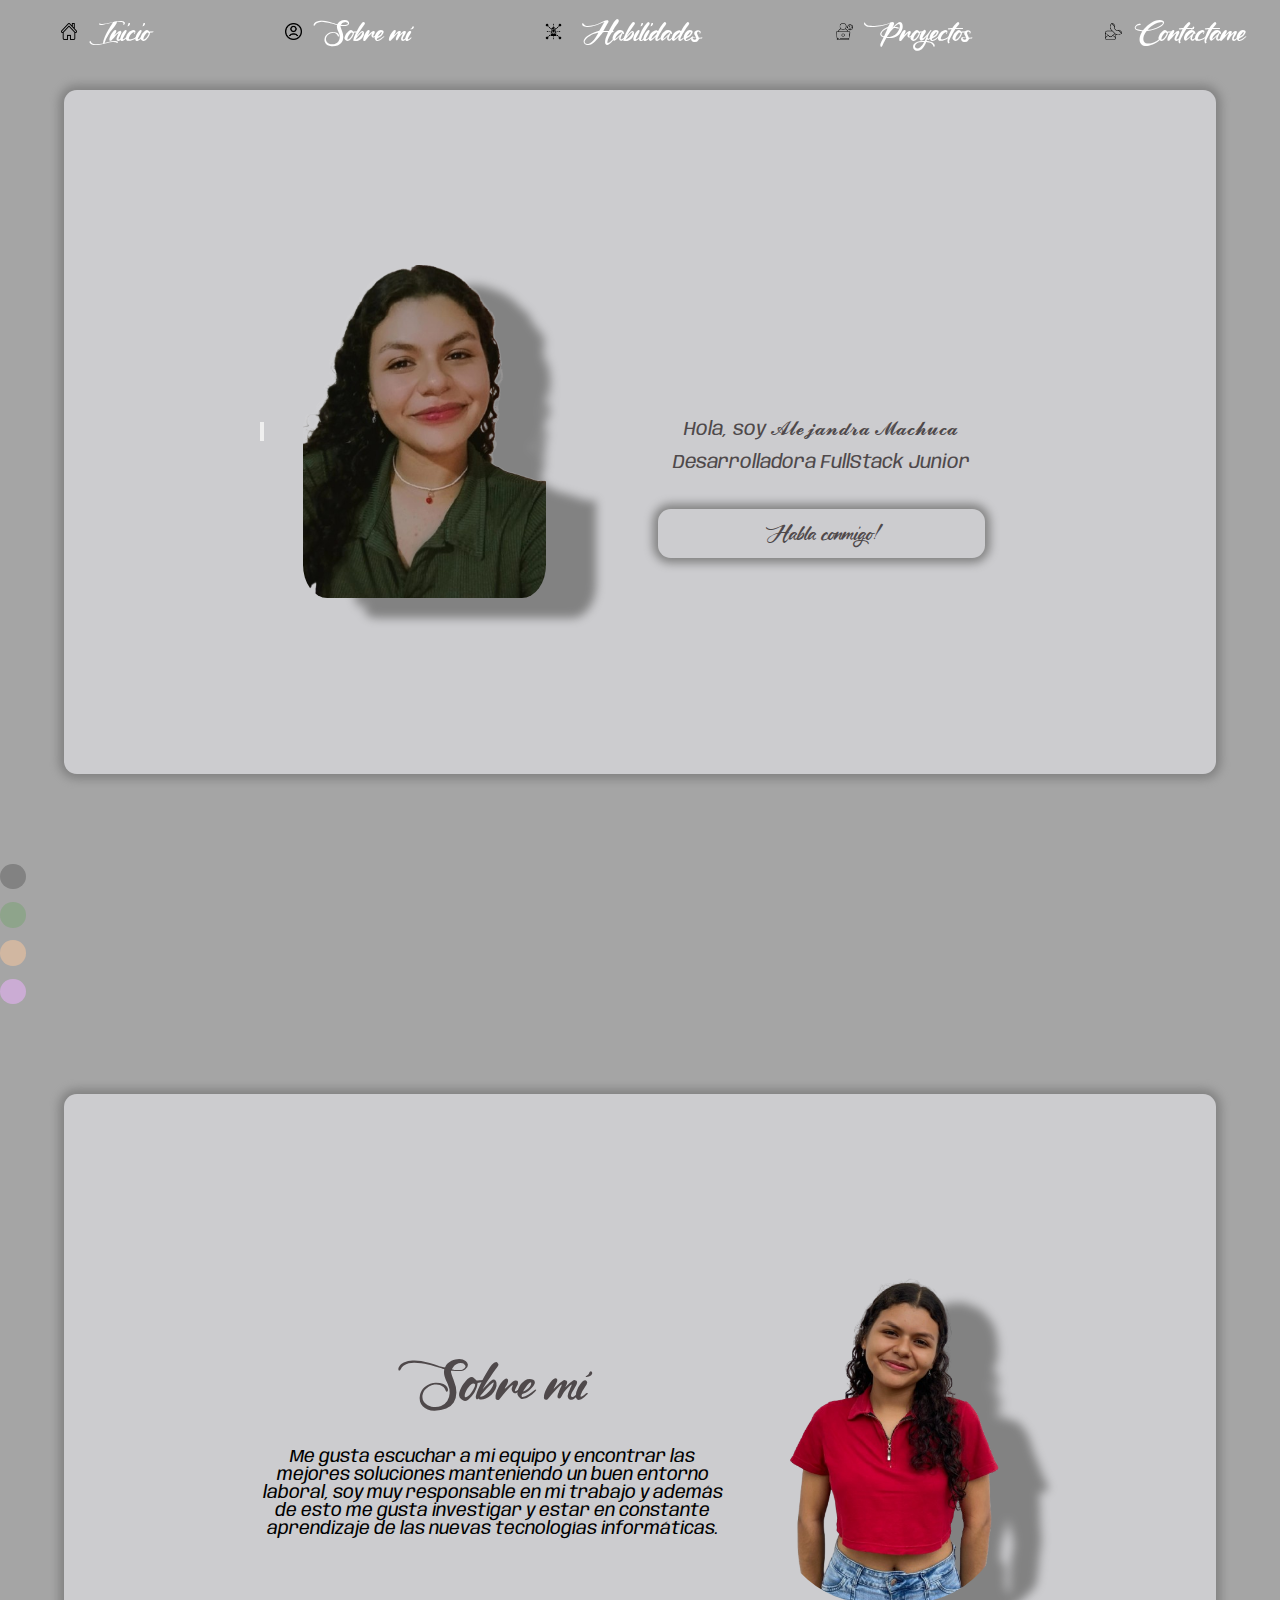
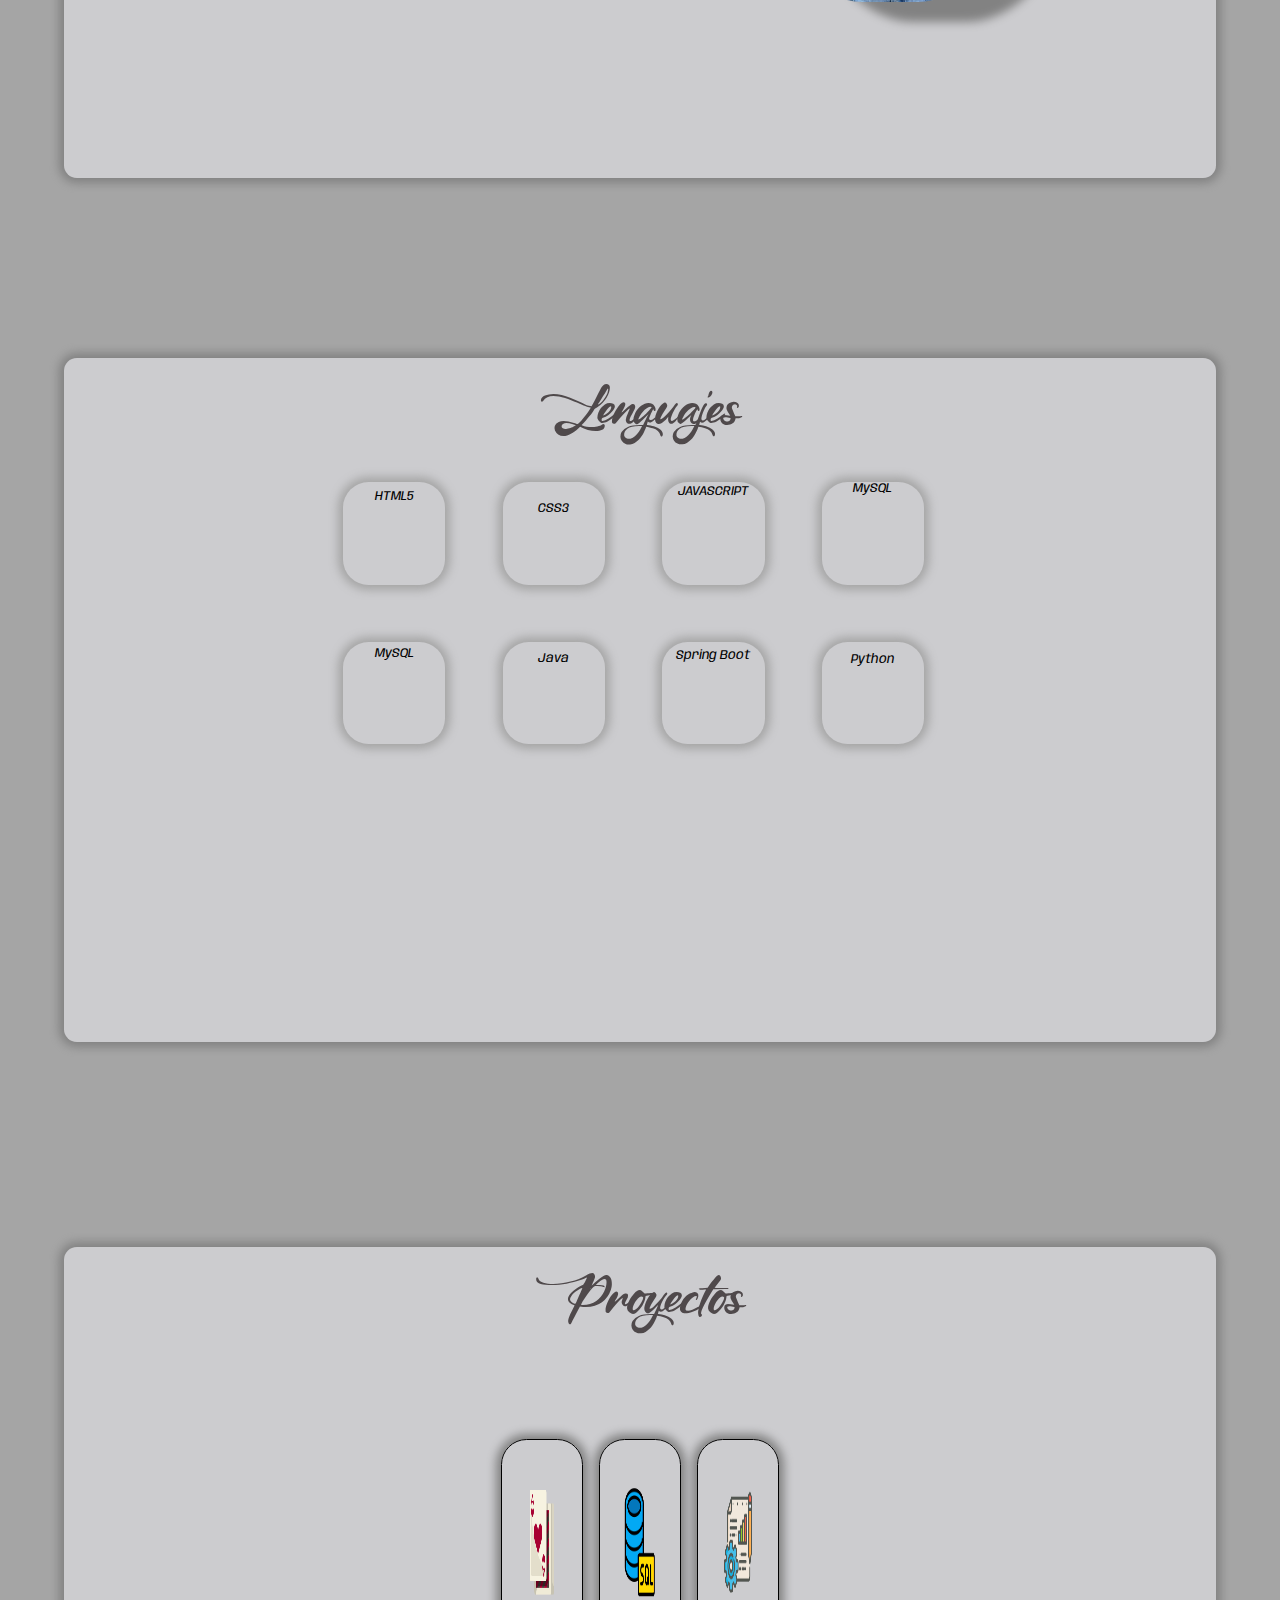
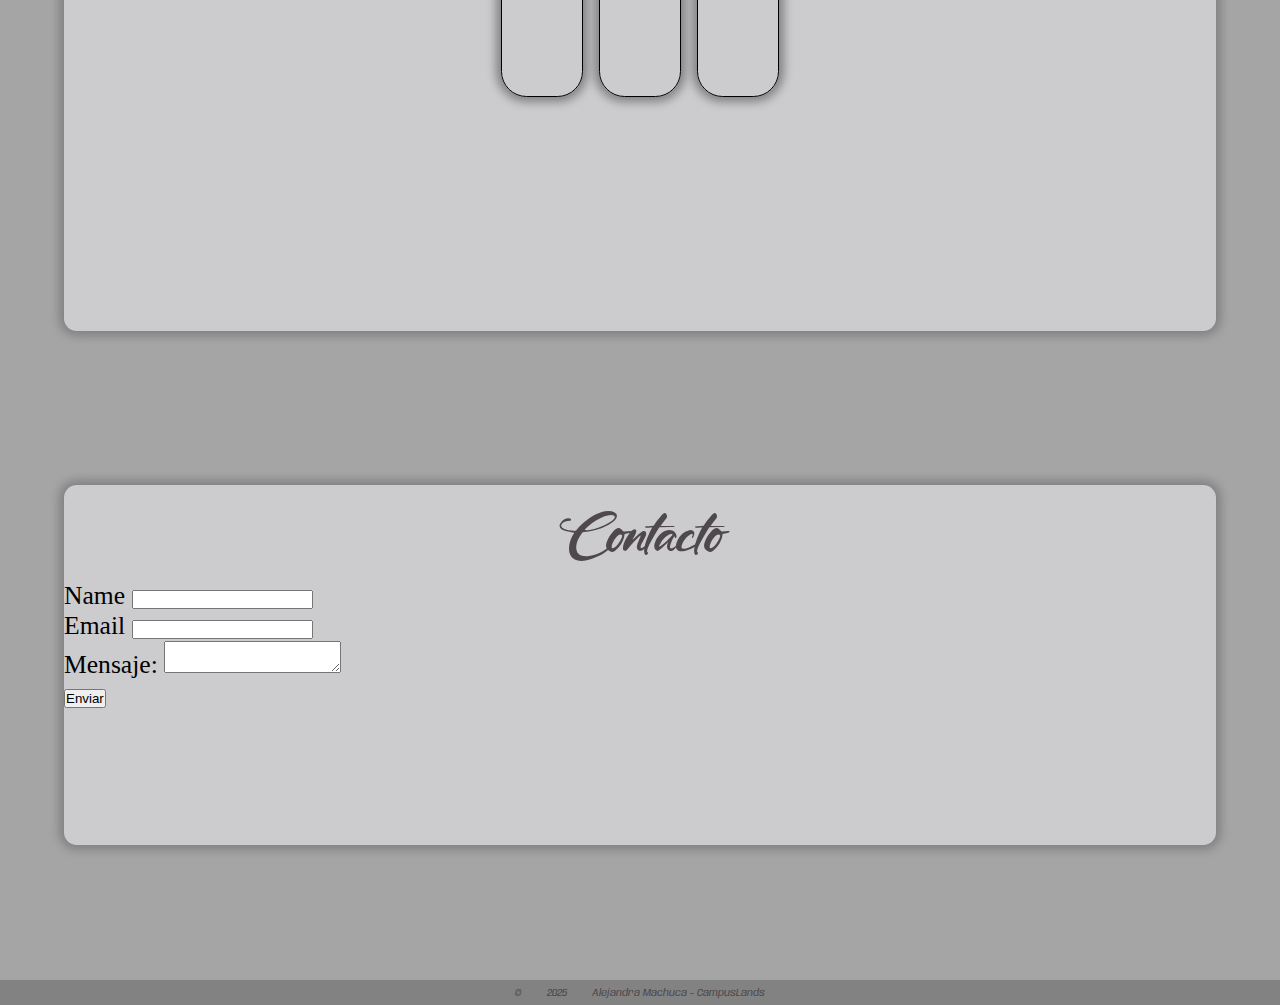
==== commit 7ac9ad57: ":sparkles: Arrangements to portafolio" ====
--- a/index.html
+++ b/index.html
@@ -143,12 +143,12 @@
             <div id="mis">
                 <p id="mis">Contacto</p>
             </div>
-            <form name="contact" method="POST" data-netlify="true">
+            <form name="contact" netlify>
                 <p>
-                  <label>Nombre completo: <input type="text" name="name" /></label>
+                  <label>Name <input type="text" name="name" /></label>
                 </p>
                 <p>
-                  <label>Email: <input type="email" name="email" /></label>
+                  <label>Email <input type="email" name="email" /></label>
                 </p>
                 <p>
                   <label>Mensaje: <textarea name="message"></textarea></label>
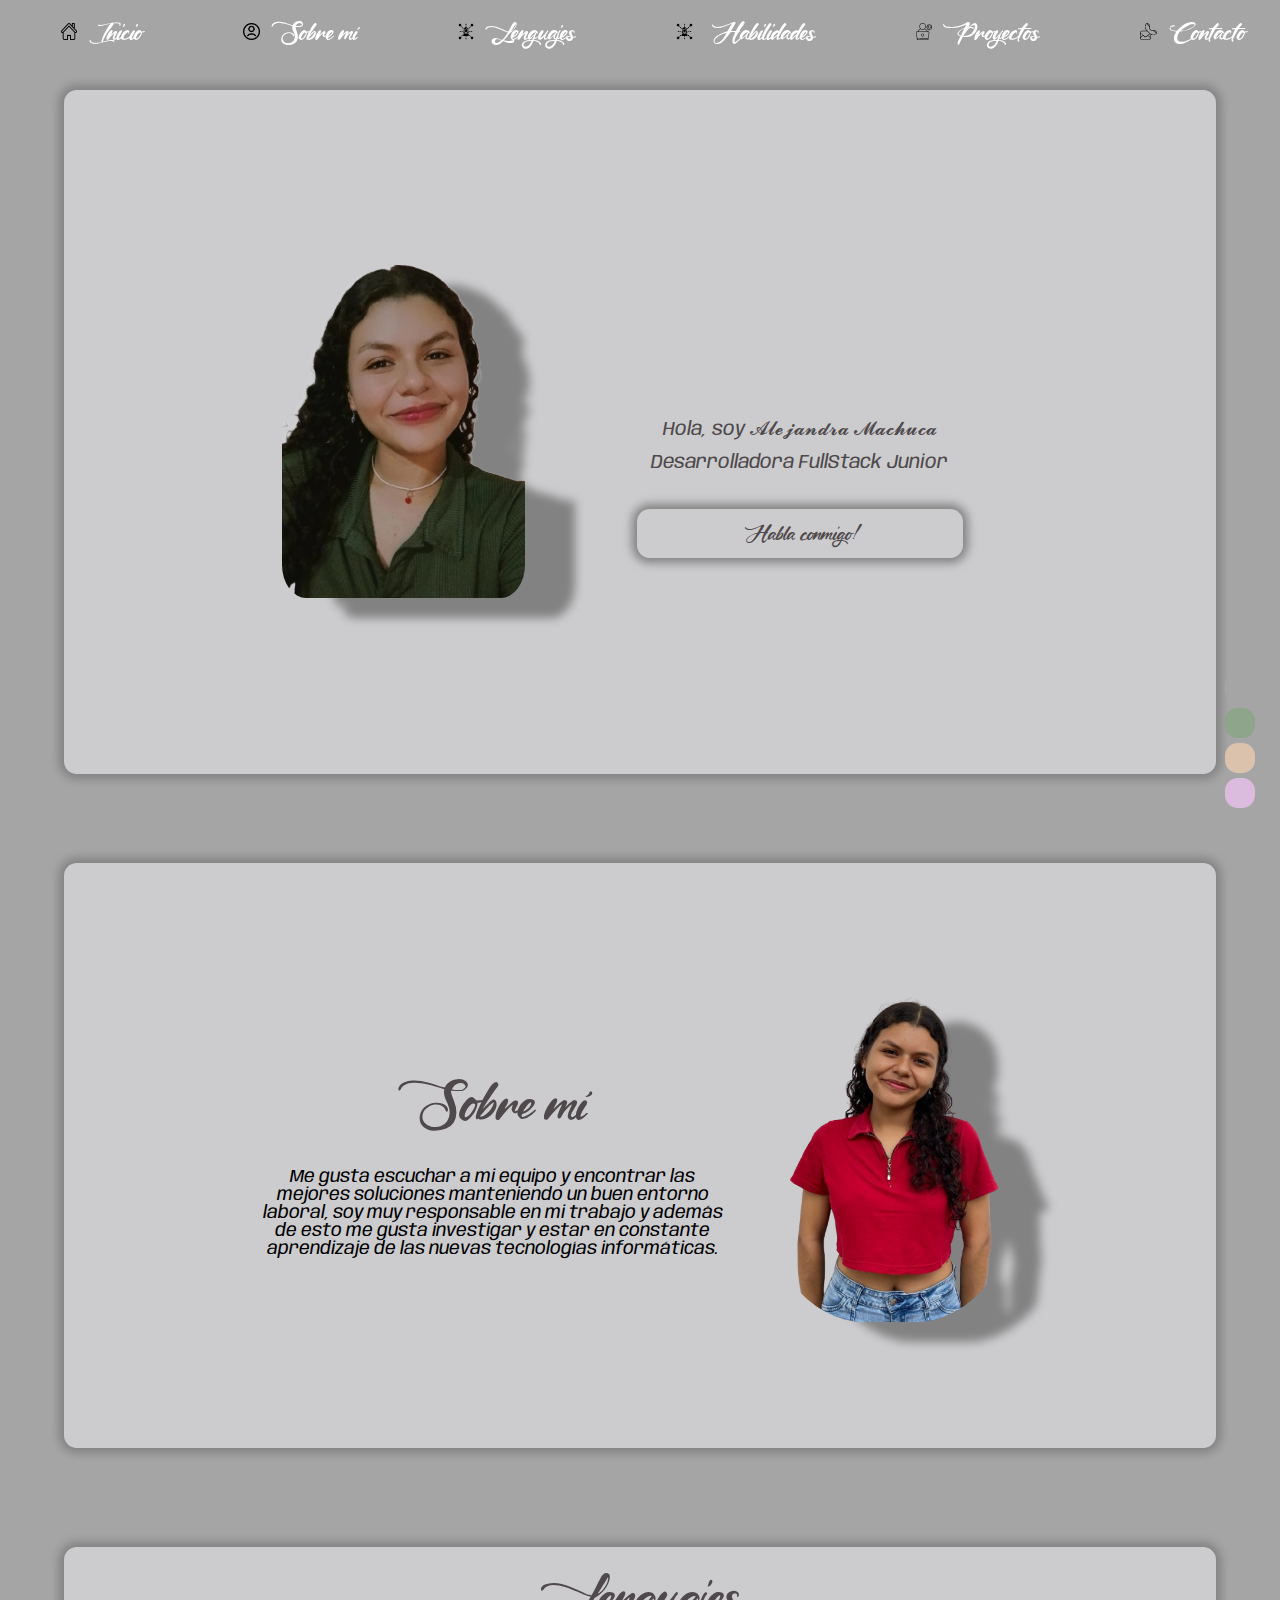
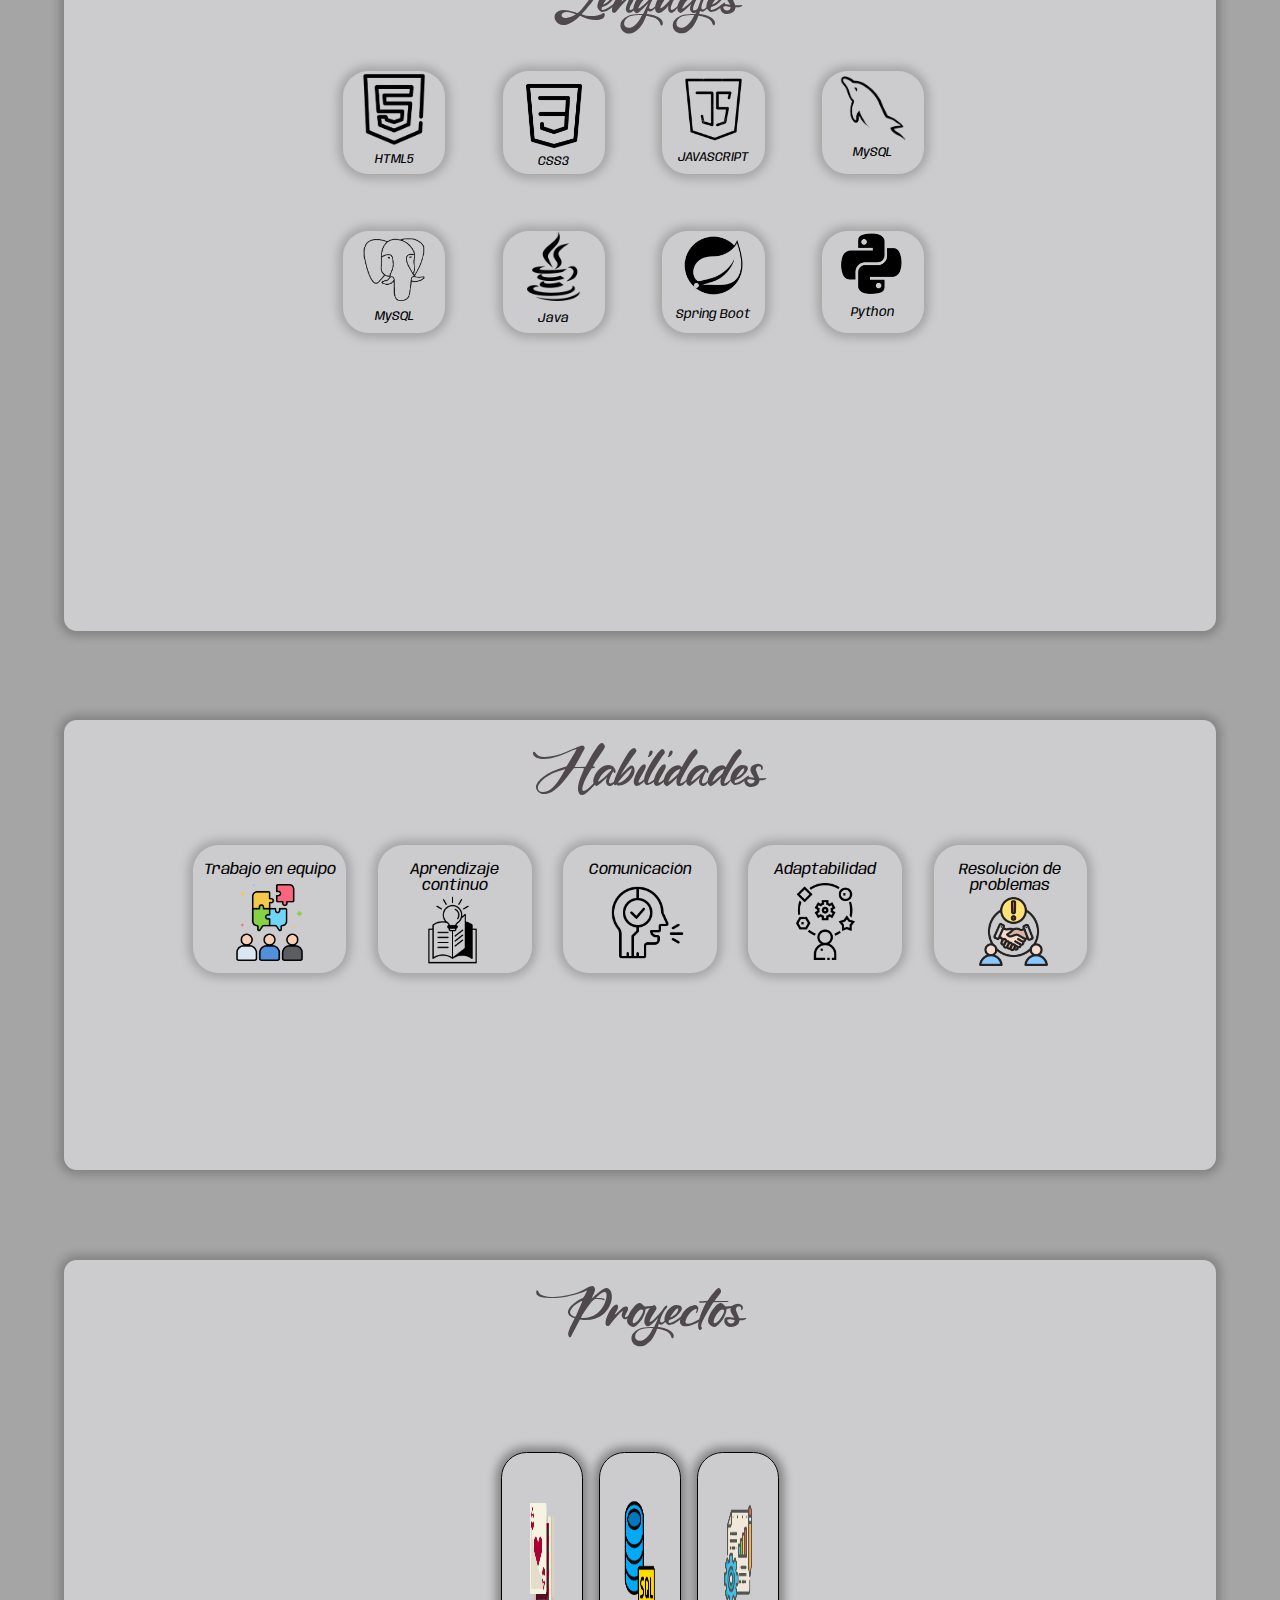
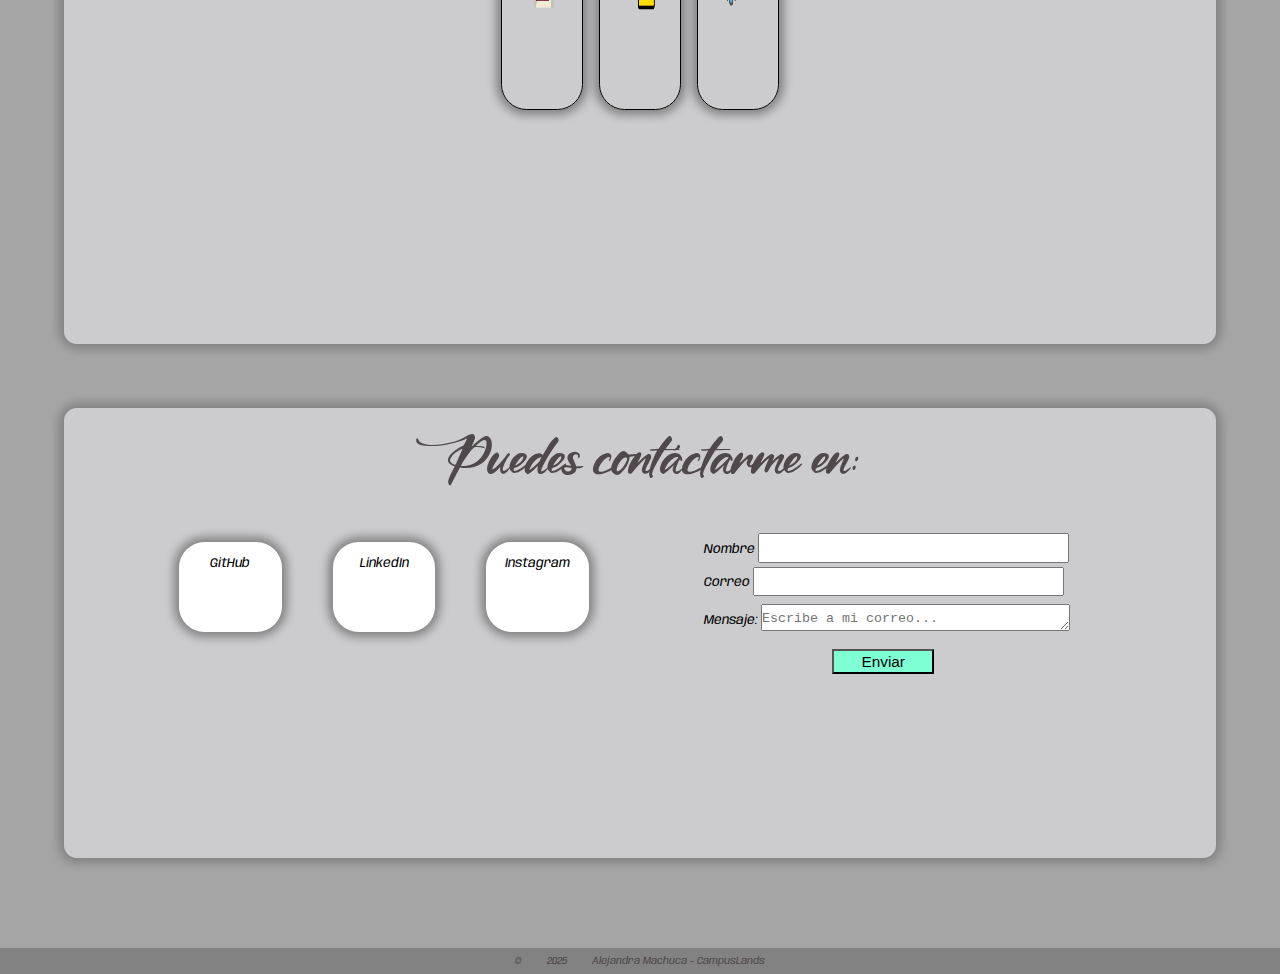
==== commit f3c91963: ":sparkles: Arrangements to design, add script for functions" ====
--- a/index.html
+++ b/index.html
@@ -14,6 +14,9 @@
         <a href="#about">
             <img id="img" src="/images/usuario.png" alt=""> Sobre mí
         </a>
+        <a href="#lenguajes">
+            <img id="img" src="/images/habilidad.png" alt=""> Lenguajes
+        </a>
         <a href="#habilidades">
             <img id="img" src="/images/habilidad.png" alt=""> Habilidades
         </a>
@@ -21,12 +24,11 @@
             <img id="img" src="/images/software.png" alt=""> Proyectos
         </a>
         <a href="#contacto">
-            <img id="img" src="/images/contacto.png" alt=""> Contáctame
+            <img id="img" src="/images/contacto.png" alt=""> Contacto
         </a>
     </div>
     <div id="inicio">
         <div id="inicio2">
-            <input type="button" onclick="document.body.style.background='#8ea48b'" />
             <img id="imag" src="/images/WhatsApp_Image_2025-03-11_at_9.53.59_AM-removebg-preview.png" alt=""><br>
             <br>
             <div id="hi">
@@ -39,11 +41,11 @@
             </div>
         </div>
     </div>
-    <div id="botones">
-        <button id="color" style="background-color: #828282;"></button>
-        <button id="color" style="background-color: #8ea48b;"></button>
-        <button id="color" style="background-color: #d1b7a1;"></button>
-        <button id="color" style="background-color: #cbacd4;"></button>
+    <div class="colores">
+        <div class="color1" onclick="color1()"></div>
+        <div class="color2" onclick="color2()"></div>
+        <div class="color3" onclick="color3()"></div>
+        <div class="color4" onclick="color4()"></div>
       </div>
     </div>
     <div id="about">
@@ -60,44 +62,73 @@
             <img id="me" src="/images/itsme-removebg-preview.png" alt="">
         </div>
     </div>
-    <div id="habilidades">
-        <div id="habilidades2">
+    <div id="lenguajes">
+        <div id="lenguajes2">
             <div id="mis">
                 <p>Lenguajes</p>
             </div>
-            <div id="habs">
-                <div id="hab1">
+            <div id="lengs">
+                <div id="leng1">
                     <img id="img1" src="/images/html.png" alt="">
                     <p>HTML5</p>
                 </div>
-                <div id="hab2">
+                <div id="leng2">
                     <br>
                     <img id="img2" src="/images/css.png" alt="">
                     <p>CSS3</p>
                 </div>
-                <div id="hab3">
+                <div id="leng3">
                     <img id="img3" src="/images/javascript.png" alt="">
                     <p>JAVASCRIPT</p>
                 </div>
-                <div id="hab4">
+                <div id="leng4">
                     <img id="img4" src="/images/mysql.png" alt="">
                     <p>MySQL</p>
                 </div>
-                <div id="hab5">
+                <div id="leng5">
                     <img id="img5" src="/images/postgresql.png" alt="">
                     <p>MySQL</p>
                 </div>
-                <div id="hab6">
+                <div id="leng6">
                     <img id="img6" src="/images/java.png" alt="">
                     <p>Java</p>
                 </div>
-                <div id="hab7">
+                <div id="leng7">
                     <img id="img7" src="/images/springboot.png" alt="">
                     <p>Spring Boot</p>
                 </div>
-                <div id="hab8">
+                <div id="leng8">
                     <img id="img8" src="/images/python.png" alt="">
                     <p>Python</p>
+                </div>
+            </div>
+        </div>
+    </div>
+    <div id="habilidades">
+        <div id="habilidades2">
+            <div id="mis">
+                <p>Habilidades</p>
+            </div>
+            <div id="habs">
+                <div id="hab1">
+                    <p>Trabajo en equipo</p>
+                    <img id="images1" src="/images/trabajo-equipo.png" alt="">
+                </div>
+                <div id="hab2">
+                    <p>Aprendizaje continuo</p>
+                    <img id="images2" src="/images/aprendizaje-continuo.png" alt="">
+                </div>
+                <div id="hab3">
+                    <p>Comunicación</p>
+                    <img id="images3" src="/images/buena-comunicacion.png" alt="">
+                </div>
+                <div id="hab4">
+                    <p>Adaptabilidad</p>
+                    <img id="images4" src="/images/adaptacion.png" alt="">
+                </div>
+                <div id="hab5">
+                    <p>Resolución de problemas</p>
+                    <img id="images5" src="/images/resolucion.png" alt="">
                 </div>
             </div>
         </div>
@@ -141,36 +172,36 @@
     <div id="contacto">
         <div id="contacto2">
             <div id="mis">
-                <p id="mis">Contacto</p>
-            </div>
-            <form name="contact" netlify>
-                <p>
-                  <label>Name <input type="text" name="name" /></label>
-                </p>
-                <p>
-                  <label>Email <input type="email" name="email" /></label>
-                </p>
-                <p>
-                  <label>Mensaje: <textarea name="message"></textarea></label>
-                </p>
-                <p>
-                  <button type="submit">Enviar</button>
-                </p>
-              </form>
-            <!--<div id="conts">
+                <p id="mis">Puedes contáctarme en:</p>
+            </div>
+            <form id="form" name="contact" netlify>
+                <p>
+                  <label id="font">Nombre <input id="inp" type="text" name="name" /></label>
+                </p>
+                <p>
+                  <label id="font">Correo <input id="inp" type="email" name="email" /></label>
+                </p>
+                <p>
+                  <label id="font">Mensaje: <textarea placeholder="Escribe a mi correo..." id="inp2" name="message"></textarea></label>
+                </p>
+                <p>
+                  <button id="fontB" type="submit">Enviar</button>
+                </p>
+            </form>
+            <div id="conts">
                 <div id="git">
-                    <img id="imgs" src="https://user-images.githubusercontent.com/74038190/212257468-1e9a91f1-b626-4baa-b15d-5c385dfa7ed2.gif" alt="">
+                    <img id="imgs" src="https://user-images.githubusercontent.com/74038190/212257468-1e9a91f1-b626-4baa-b15d-5c385dfa7ed2.gif" alt=""><br>
                     <a href="https://github.com/Alejandra2070">GitHub</a>
                 </div>
                 <div id="link">
-                    <img id="imgs" src="https://user-images.githubusercontent.com/74038190/235294012-0a55e343-37ad-4b0f-924f-c8431d9d2483.gif" alt="">
+                    <img id="imgs" src="https://user-images.githubusercontent.com/74038190/235294012-0a55e343-37ad-4b0f-924f-c8431d9d2483.gif" alt=""><br>
                     <a href="https://www.linkedin.com/in/alejandra-machuca-300553353">LinkedIn</a>
                 </div>
                 <div id="ins">
-                    <img id="imgs" src="https://user-images.githubusercontent.com/74038190/235294013-a33e5c43-a01c-43f6-b44d-a406d8b4ab75.gif" alt="">
+                    <img id="imgs" src="https://user-images.githubusercontent.com/74038190/235294013-a33e5c43-a01c-43f6-b44d-a406d8b4ab75.gif" alt=""><br>
                     <a href="https://www.instagram.com/mh_alejandra_?igsh=cHYxYTE4eTY5d3dy">Instagram</a>
                 </div>
-            </div>-->
+            </div>
         </div>
     </div>
     <div id="footer">
@@ -179,4 +210,5 @@
         <p>Alejandra Machuca - CampusLands</p>
     </div>
 </body>
+<script src="script.js"></script>
 </html>--- a/style.css
+++ b/style.css
@@ -13,8 +13,39 @@
     margin: 0;
     padding: 0;
 }
+:root{
+    --color-font: #4f494b;
+    --color-body: #a5a5a5;
+    --color-sections: #cccccf;
+    --color-boxShadow: #828282;
+    --color-hoverHabs: #a5a5a5;
+
+    --color-uno: #a5a5a5;
+    --color-uno_font: #4f494b;
+    --color-uno_section: #cccccf;
+    --color-uno_box: #828282;
+    --color-uno_hover: #828282;
+
+    --color-dos: #8ea48b;
+    --color-dos_font: #324d3e;
+    --color-dos_section: #becfbb;
+    --color-dos_box: #728a6e;
+    --color-dos_hover: #728a6e;
+
+    --color-tres: #dbc2ad;
+    --color-tres_font: #a18167;
+    --color-tres_section: #e9d3c0;
+    --color-tres_box: #a18167;
+    --color-tres_hover: #a18167;
+
+    --color-cuatro: #dbbcdf;
+    --color-cuatro_font: #916496;
+    --color-cuatro_section: #f4e3f6;
+    --color-cuatro_box: #bc8bc2;
+    --color-cuatro_hover: #bc8bc2;
+}
 body{
-    background-color: #a5a5a5;
+    background-color: var(--color-body);
 }
 #menu{
     position: fixed;
@@ -23,8 +54,9 @@
     width: 98%;
     height: 7vh;
     justify-content: space-between;
-    font-size: 2vw;
+    font-size: 1.8vw;
     margin-left: 2vw;
+    z-index: 1;
 }
 #img{
     width: 1.3vw;
@@ -43,7 +75,7 @@
 }
 #inicio{
     width: 100%;
-    height: 86vh;
+    height: 76vh;
     display: flex;
     justify-content: center;
     padding-top: 7vw;
@@ -57,8 +89,26 @@
     gap: 3vw;
     font-size: 2vw;
     border-radius: 1vw;
-    box-shadow: 0 0 10px 5px #828282;
-    background-color: #cccccf;
+    box-shadow: 0 0 10px 5px var(--color-boxShadow);
+    background-color: var(--color-sections);
+    object-fit: cover;
+}
+#inicio2{
+    view-timeline-name: --reveal;
+    animation-name: show;
+    animation-fill-mode: both;
+    animation-timeline: --reveal;
+    animation-range: entry 25% cover 50%;
+}
+@keyframes show{
+    from{
+        opacity: 0;
+        scale: 10%;
+    }
+    to{
+        opacity: 1;
+        scale: 100%;
+    }
 }
 #inicio2 p{
     display: flex;
@@ -67,7 +117,7 @@
     width: 30vw;
     font-size: 1.5vw;
     display: flex;
-    color: #4f494b;
+    color: var(--color-font);
     gap: 4vw;
     padding: 0.5vw;
     font-family: letra2;
@@ -76,7 +126,7 @@
     width: 19vw;
     height: 26vw;
     border-radius: 10%;
-    filter: drop-shadow(50px 20px 5px #828282);
+    filter: drop-shadow(50px 20px 5px var(--color-boxShadow));
 }
 #hi{
     margin-top: -3vw;
@@ -85,20 +135,20 @@
     display: flex;
     justify-content: center;
     border-radius: 1vw;
-    color: #4f494b;
-    box-shadow: 0 0 10px 5px #828282;
+    color: var(--color-font);
+    box-shadow: 0 0 10px 5px var(--color-boxShadow);
     padding: 0.5vw;
     font-size: 1.5vw;
 }
 #hi a:hover{
-    box-shadow: 0 0 10px 5px #4f494b;
+    box-shadow: 0 0 10px 5px var(--color-boxShadow);
 }
 #b{
     display: flex;
     justify-content: center;
     font-size: 5vw;
     white-space: nowrap;
-    color: #4f494b;
+    color: var(--color-font);
     display: flex;
     padding: 1vw;
     font-family: letra;
@@ -132,22 +182,30 @@
 }
 #about{
     width: 100%;
-    height: 86vh;
+    height: 66vh;
     display: flex;
     justify-content: center;
     padding-top: 7vw;
 }
 #about2{
     width: 90%;
-    height: 76vh;
+    height: 65vh;
     display: flex;
     justify-content: center;
     align-items: center;
     gap: 3vw;
     font-size: 2vw;
     border-radius: 1vw;
-    box-shadow: 0 0 10px 5px #828282;
-    background-color: #cccccf;
+    box-shadow: 0 0 10px 5px var(--color-boxShadow);
+    background-color: var(--color-sections);
+    object-fit: cover;
+}
+#about2{
+    view-timeline-name: --reveal;
+    animation-name: show;
+    animation-fill-mode: both;
+    animation-timeline: --reveal;
+    animation-range: entry 25% cover 50%;
 }
 #text{
     width: 36vw;
@@ -163,34 +221,42 @@
     width: 20vw;
     height: 26vw;
     border-radius: 40%;
-    filter: drop-shadow(50px 20px 5px #828282);
+    filter: drop-shadow(50px 20px 5px var(--color-boxShadow));
 }
 #mis{
     font-size: 4vw;
-    color: #4f494b;
+    color: var(--color-font);
     font-family: letra;
     text-align: center;
     display: flex;
     align-items: center;
     justify-content: center;
 }
-#habilidades{
-    width: 100%;
-    height: 86vh;
+#lenguajes{
+    width: 100%;
+    height: 76vh;
     display: flex;
     justify-content: center;
     padding-top: 7vw;
 }
-#habilidades2{
+#lenguajes2{
     width: 90%;
     height: 76vh;
     gap: 3vw;
     font-size: 2vw;
     border-radius: 1vw;
-    box-shadow: 0 0 10px 5px #828282;
-    background-color: #cccccf;
-}
-#habs{
+    box-shadow: 0 0 10px 5px var(--color-boxShadow);
+    background-color: var(--color-sections);
+    object-fit: cover;
+}
+#lenguajes2{
+    view-timeline-name: --reveal;
+    animation-name: show;
+    animation-fill-mode: both;
+    animation-timeline: --reveal;
+    animation-range: entry 25% cover 50%;
+}
+#lengs{
     display: flex;
     align-items: center;
     justify-content: center;
@@ -200,61 +266,55 @@
     margin-left: 17.5vw;
     margin-top: 2vw;
 }
-#hab1:hover{
+#leng1:hover{
     transition: 0.3s ease;
     width: 10vw;
     height: 10vw;
-    background-color: #a5a5a5;
-}
-#hab2:hover{
+    background-color: var(--color-hoverHabs);
+}
+#leng2:hover{
     transition: 0.3s ease;
     width: 10vw;
     height: 10vw;
-    background-color: #a5a5a5;
-}
-#hab3:hover{
+    background-color: var(--color-hoverHabs);
+}
+#leng3:hover{
     transition: 0.3s ease;
     width: 10vw;
     height: 10vw;
-    background-color: #a5a5a5;
-}
-#hab4:hover{
+    background-color: var(--color-hoverHabs);
+}
+#leng4:hover{
     transition: 0.3s ease;
     width: 10vw;
     height: 10vw;
-    background-color: #a5a5a5;
-}
-#hab5:hover{
+    background-color: var(--color-hoverHabs);
+}
+#leng5:hover{
     transition: 0.3s ease;
     width: 10vw;
     height: 10vw;
-    background-color: #a5a5a5;
-}
-#hab6:hover{
+    background-color: var(--color-hoverHabs);
+}
+#leng6:hover{
     transition: 0.3s ease;
     width: 10vw;
     height: 10vw;
-    background-color: #a5a5a5;
-}
-#hab7:hover{
+    background-color: var(--color-hoverHabs);
+}
+#leng7:hover{
     transition: 0.3s ease;
     width: 10vw;
     height: 10vw;
-    background-color: #a5a5a5;
-}
-#hab8:hover{
+    background-color: var(--color-hoverHabs);
+}
+#leng8:hover{
     transition: 0.3s ease;
     width: 10vw;
     height: 10vw;
-    background-color: #a5a5a5;
-}
-#hab9 img:hover{
-    transition: 0.3s ease;
-    width: 10vw;
-    height: 10vw;
-    background-color: #a5a5a5;
-}
-#hab1, #hab2, #hab3, #hab4, #hab5, #hab6, #hab7, #hab8{
+    background-color: var(--color-hoverHabs);
+}
+#leng1, #leng2, #leng3, #leng4, #leng5, #leng6, #leng7, #leng8{
     display: flex;
     align-items: center;
     text-align: center;
@@ -264,7 +324,7 @@
     height: 8vw;
     font-size: 1vw;
     font-family: letra2;
-    box-shadow: 0 0 10px 5px #a5a5a5;
+    box-shadow: 0 0 10px 5px var(--color-hoverHabs);
     border-radius: 2vw;
     margin-top: 7vw;
     margin: 3px;
@@ -334,8 +394,8 @@
 }
 #proyectos{
     width: 100%;
-    height: 86vh;
-    padding-top: 9vw;
+    height: 76vh;
+    padding-top: 7vw;
 }
 #proyectos2{
     margin-left: 5vw;
@@ -344,8 +404,16 @@
     gap: 3vw;
     font-size: 2vw;
     border-radius: 1vw;
-    box-shadow: 0 0 10px 5px #828282;
-    background-color: #cccccf;
+    box-shadow: 0 0 10px 5px var(--color-boxShadow);
+    background-color: var(--color-sections);
+    object-fit: cover;
+}
+#proyectos2{
+    view-timeline-name: --reveal;
+    animation-name: show;
+    animation-fill-mode: both;
+    animation-timeline: --reveal;
+    animation-range: entry 25% cover 50%;
 }
 #proyc{
     display: flex;
@@ -366,7 +434,7 @@
     width: 100%;
     height: 20vw;
     border-radius: 2vw;
-    box-shadow: 0 0 10px 5px #828282;
+    box-shadow: 0 0 10px 5px var(--color-boxShadow);
 }
 #proyc li img{
     position: absolute;
@@ -399,8 +467,7 @@
 #proyc p{
     color: black;
     font-size: 1vw;
-    width: 100%;
-    
+    width: 100%; 
 }
 #proyc li #pro{
     position: absolute;
@@ -411,7 +478,7 @@
     z-index: 1;
     color: black;
     padding: 15px;
-    background: linear-gradient(0deg, rgb(0 0 0 / 70%) 10%, rgb(255 255 / 0%) 100%);
+    background: linear-gradient(0deg, var(--color-boxShadow) 10%, rgb(255 255 / 0%) 100%);
     opacity: 0;
     visibility: hidden;
 }
@@ -444,9 +511,101 @@
     visibility: visible;
     color: black;
 }
+#habilidades{
+    width: 100%;
+    height: 50vh;
+    padding-top: 7vw;
+}
+#habilidades2{
+    margin-left: 5vw;
+    width: 90%;
+    height: 50vh;
+    gap: 3vw;
+    font-size: 2vw;
+    border-radius: 1vw;
+    box-shadow: 0 0 10px 5px var(--color-boxShadow);
+    background-color: var(--color-sections);
+    object-fit: cover;
+}
+#habilidades2{
+    view-timeline-name: --reveal;
+    animation-name: show;
+    animation-fill-mode: both;
+    animation-timeline: --reveal;
+    animation-range: entry 25% cover 50%;
+}
+#habs{
+    display: flex;
+    justify-content: center;
+    align-items: center;
+    gap: 2vw;
+    margin-top: 2vw;
+}
+#hab1, #hab2, #hab3, #hab4, #hab5{
+    display: flex;
+    text-align: center;
+    flex-direction: column;
+    object-fit: cover;
+    width: 12vw;
+    height: 10vw;
+    font-size: 1vw;
+    font-family: letra2;
+    box-shadow: 0 0 10px 5px var(--color-hoverHabs);
+    border-radius: 2vw;
+    margin: 3px;
+}
+#hab1:hover{
+    transition: 0.3s ease;
+    background-color: var(--color-hoverHabs);
+}
+#hab2:hover{
+    transition: 0.3s ease;
+    background-color: var(--color-hoverHabs);
+}
+#hab3:hover{
+    transition: 0.3s ease;
+    background-color: var(--color-hoverHabs);
+}
+#hab4:hover{
+    transition: 0.3s ease;
+    background-color: var(--color-hoverHabs);
+}
+#hab5:hover{
+    transition: 0.3s ease;
+    background-color: var(--color-hoverHabs);
+}
+#habs p{
+    font-size: 1.2vw;
+    margin-top: 1.3vw;
+}
+#images1{
+    margin-left: 3vw;
+    margin-top: 0.5vw;
+    width: 6vw;
+}
+#images2{
+    margin-left: 2.6vw;
+    margin-top: -0.4vw;
+    width: 6.5vw;
+}
+#images3{
+    margin-left: 3.5vw;
+    margin-top: 0.4vw;
+    width: 6.2vw;
+}
+#images4{
+    margin-left: 3vw;
+    margin-top: 0.4vw;
+    width: 6vw;
+}
+#images5{
+    margin-left: 3.5vw;
+    margin-top: 0.2vw;
+    width: 5.5vw;
+}
 #contacto{
     width: 100%;
-    height: 55vh;
+    height: 60vh;
     display: flex;
     justify-content: center;
     padding-top: 7vw;
@@ -455,21 +614,32 @@
 }
 #conts a{
     color: black;
+    font-family: letra2;
 }
 #contacto2{
     width: 90%;
-    height: 40vh;
+    height: 50vh;
     gap: 3vw;
     font-size: 2vw;
     border-radius: 1vw;
-    box-shadow: 0 0 10px 5px #828282;
-    background-color: #cccccf;
+    box-shadow: 0 0 10px 5px var(--color-boxShadow);
+    background-color: var(--color-sections);
+    object-fit: cover;
+}
+#contacto2{
+    view-timeline-name: --reveal;
+    animation-name: show;
+    animation-fill-mode: both;
+    animation-timeline: --reveal;
+    animation-range: entry 25% cover 50%;
 }
 #conts{
     display: flex;
     justify-content: center;
     align-items: center;
     gap: 4vw;
+    margin-top: -15vw;
+    margin-left: -40vw;
 }
 #git, #link, #ins{
     display: flex;
@@ -481,15 +651,15 @@
     width: 8vw;
     height: 7vw;
     font-size: 1vw;
-    box-shadow: 0 0 10px 5px #828282;
+    box-shadow: 0 0 10px 5px var(--color-boxShadow);
     border-radius: 2vw;
     margin-top: 1vw;
 }
 #footer{
     width: 100%;
     height: 2vw;
-    background-color: #828282;
-    color: #4f494b;
+    background-color: var(--color-boxShadow);
+    color: var(--color-font);
     display: flex;
     justify-content: center;
     align-items: center;
@@ -500,15 +670,65 @@
 #imgs{
     width: 4.5vw;
 }
-#botones{
+.colores{
+    position: fixed;
+    top: calc(100vh - 140px - 10%);
+    left: calc(100vw - 60px);
+    width: 40px;
+    height: 140px;
     display: flex;
     flex-direction: column;
-    gap: 1vw;
-}
-#color{
-    width: 2vw;
+    justify-content: space-around;
+    align-items: center;
+}
+.colores div{
+    width: 30px;
+    height: 30px;
+    border-radius: 1vw;
+    border: none; 
+}
+.color1{
+    background-color: var(--color-uno); 
+}
+.color2{
+    background-color: var(--color-dos);  
+}
+.color3{
+    background-color: var(--color-tres);  
+}
+.color4{
+    background-color: var(--color-cuatro);  
+}
+#form{
+    width: 30vw;
+    height: 15vw;
+    margin-left: 50vw;
+    margin-top: 2vw;
+}
+#inp{
+    width: 24vw;
     height: 2vw;
-    border-radius: 1vw;
-    border: none;
-    
+}
+#inp2{
+    position: relative;
+    top: 0.6vw;
+    width: 24vw;
+    height: 2vw;
+}
+#inp2::placeholder{
+    position: relative;
+    top: 0.5vw;
+}
+#font{
+    font-size: 1vw;
+    font-family: letra2;
+}
+#fontB{
+    position: relative;
+    top: 1vw;
+    left: 10vw;
+    font-size: 1.2vw;
+    width: 8vw;
+    height: 2vw;
+    background-color: aquamarine;
 }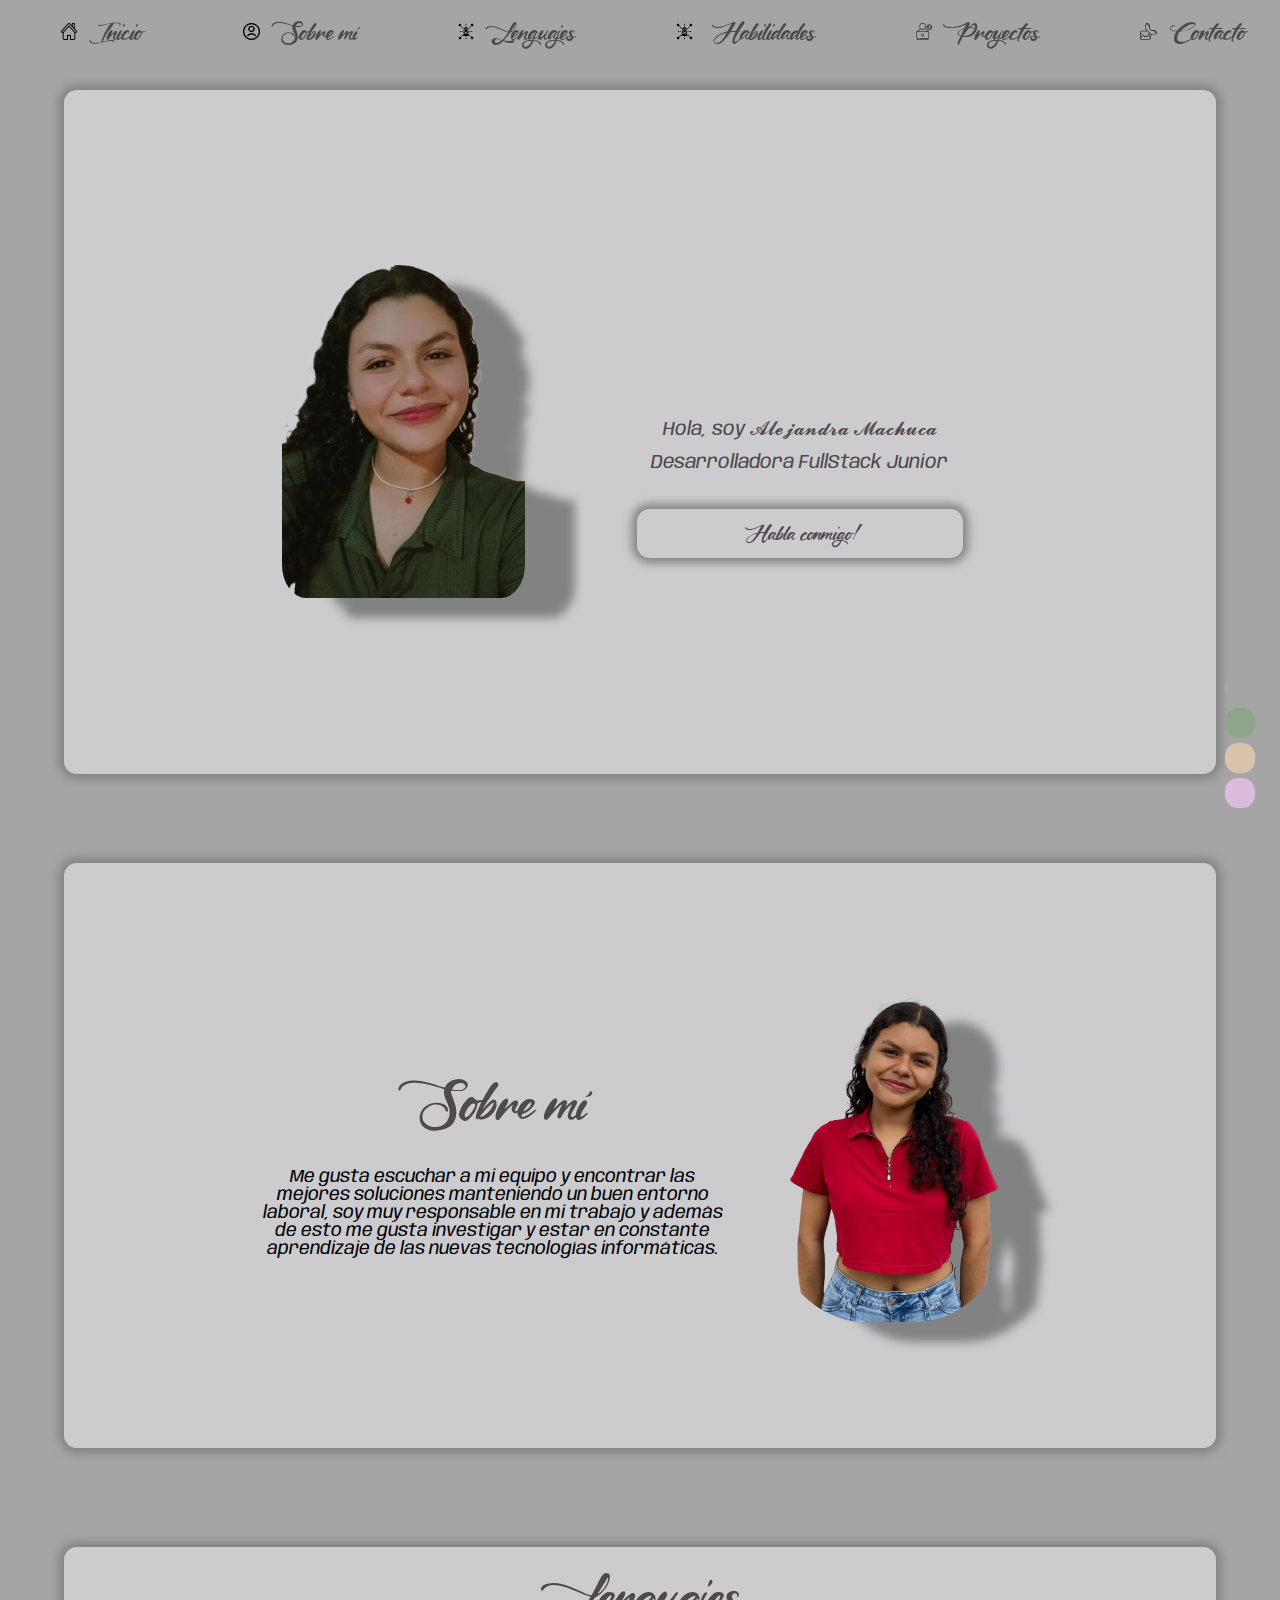
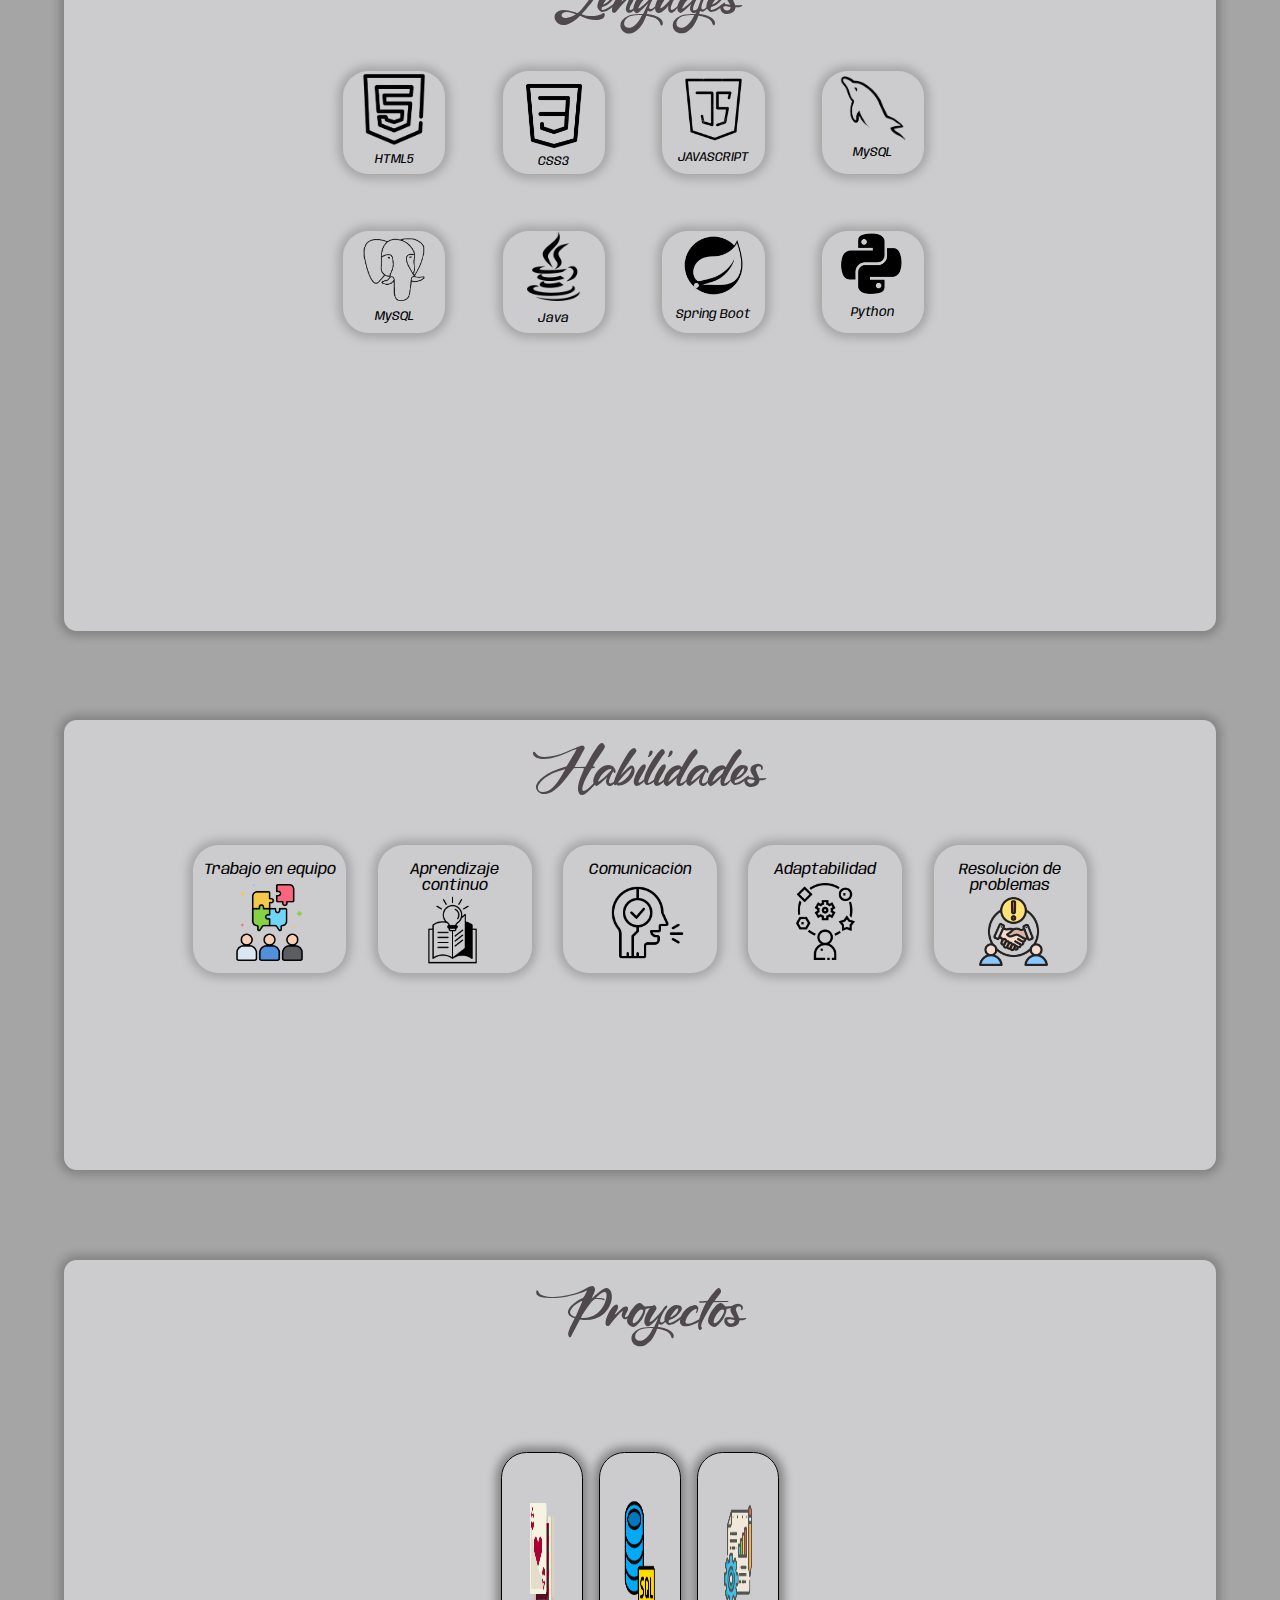
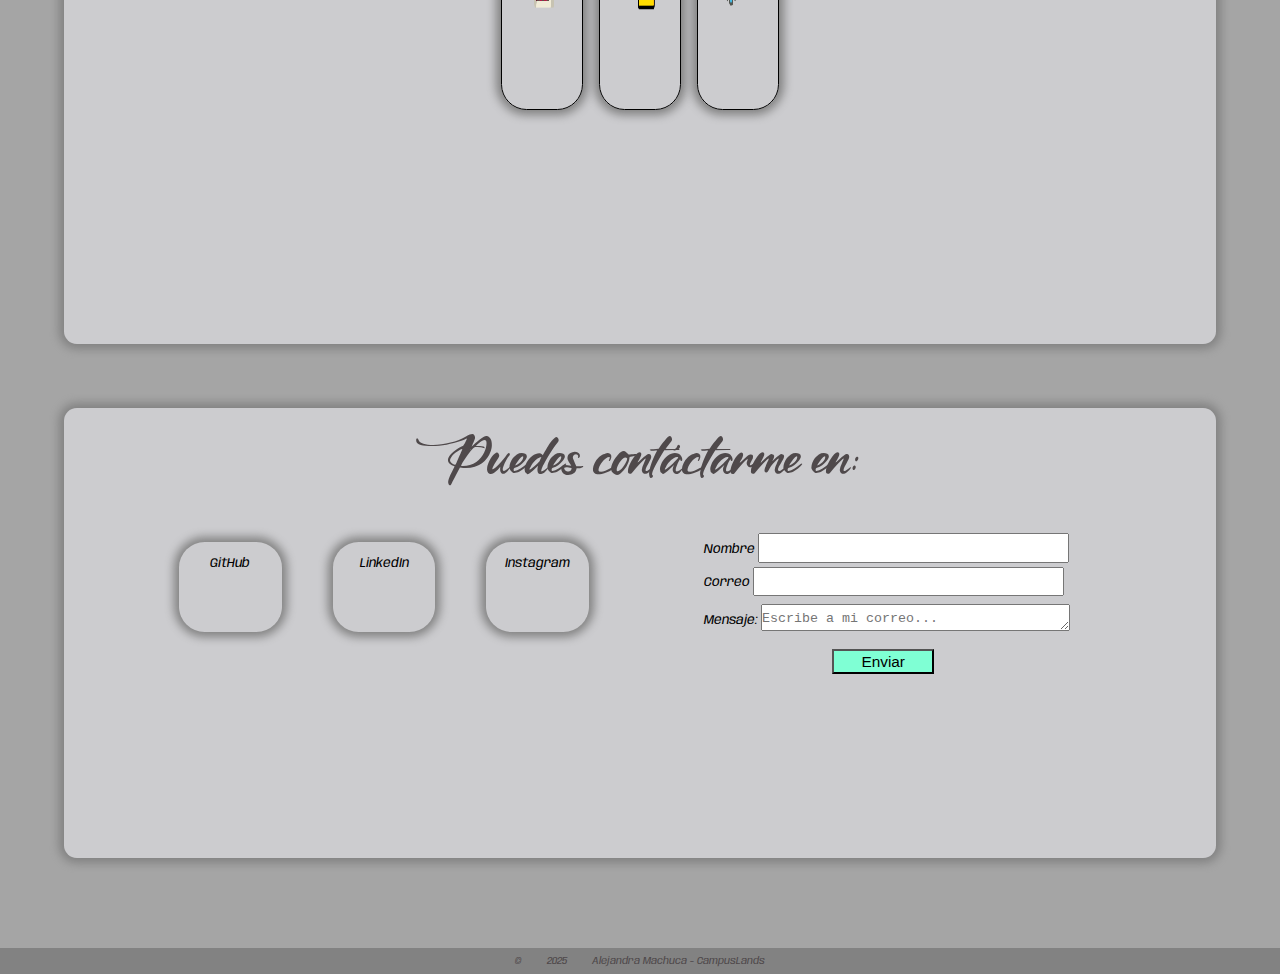
==== commit 9db3eb4c: ":sparkles: Arrangements in design" ====
--- a/index.html
+++ b/index.html
@@ -72,32 +72,32 @@
                     <img id="img1" src="/images/html.png" alt="">
                     <p>HTML5</p>
                 </div>
-                <div id="leng2">
+                <div id="leng1">
                     <br>
                     <img id="img2" src="/images/css.png" alt="">
                     <p>CSS3</p>
                 </div>
-                <div id="leng3">
+                <div id="leng1">
                     <img id="img3" src="/images/javascript.png" alt="">
                     <p>JAVASCRIPT</p>
                 </div>
-                <div id="leng4">
+                <div id="leng1">
                     <img id="img4" src="/images/mysql.png" alt="">
                     <p>MySQL</p>
                 </div>
-                <div id="leng5">
+                <div id="leng1">
                     <img id="img5" src="/images/postgresql.png" alt="">
                     <p>MySQL</p>
                 </div>
-                <div id="leng6">
+                <div id="leng1">
                     <img id="img6" src="/images/java.png" alt="">
                     <p>Java</p>
                 </div>
-                <div id="leng7">
+                <div id="leng1">
                     <img id="img7" src="/images/springboot.png" alt="">
                     <p>Spring Boot</p>
                 </div>
-                <div id="leng8">
+                <div id="leng1">
                     <img id="img8" src="/images/python.png" alt="">
                     <p>Python</p>
                 </div>
@@ -114,19 +114,19 @@
                     <p>Trabajo en equipo</p>
                     <img id="images1" src="/images/trabajo-equipo.png" alt="">
                 </div>
-                <div id="hab2">
+                <div id="hab1">
                     <p>Aprendizaje continuo</p>
                     <img id="images2" src="/images/aprendizaje-continuo.png" alt="">
                 </div>
-                <div id="hab3">
+                <div id="hab1">
                     <p>Comunicación</p>
                     <img id="images3" src="/images/buena-comunicacion.png" alt="">
                 </div>
-                <div id="hab4">
+                <div id="hab1">
                     <p>Adaptabilidad</p>
                     <img id="images4" src="/images/adaptacion.png" alt="">
                 </div>
-                <div id="hab5">
+                <div id="hab1">
                     <p>Resolución de problemas</p>
                     <img id="images5" src="/images/resolucion.png" alt="">
                 </div>
--- a/style.css
+++ b/style.css
@@ -68,7 +68,7 @@
     margin: 0 35px;
     display: flex;
     align-items: center;
-    color: white;
+    color: var(--color-font);
 }
 #menu a:hover{
     text-decoration: underline rgb(88, 5, 5);
@@ -267,54 +267,11 @@
     margin-top: 2vw;
 }
 #leng1:hover{
+    transform: scale(1.3);
     transition: 0.3s ease;
-    width: 10vw;
-    height: 10vw;
     background-color: var(--color-hoverHabs);
 }
-#leng2:hover{
-    transition: 0.3s ease;
-    width: 10vw;
-    height: 10vw;
-    background-color: var(--color-hoverHabs);
-}
-#leng3:hover{
-    transition: 0.3s ease;
-    width: 10vw;
-    height: 10vw;
-    background-color: var(--color-hoverHabs);
-}
-#leng4:hover{
-    transition: 0.3s ease;
-    width: 10vw;
-    height: 10vw;
-    background-color: var(--color-hoverHabs);
-}
-#leng5:hover{
-    transition: 0.3s ease;
-    width: 10vw;
-    height: 10vw;
-    background-color: var(--color-hoverHabs);
-}
-#leng6:hover{
-    transition: 0.3s ease;
-    width: 10vw;
-    height: 10vw;
-    background-color: var(--color-hoverHabs);
-}
-#leng7:hover{
-    transition: 0.3s ease;
-    width: 10vw;
-    height: 10vw;
-    background-color: var(--color-hoverHabs);
-}
-#leng8:hover{
-    transition: 0.3s ease;
-    width: 10vw;
-    height: 10vw;
-    background-color: var(--color-hoverHabs);
-}
-#leng1, #leng2, #leng3, #leng4, #leng5, #leng6, #leng7, #leng8{
+#leng1{
     display: flex;
     align-items: center;
     text-align: center;
@@ -324,73 +281,41 @@
     height: 8vw;
     font-size: 1vw;
     font-family: letra2;
+    margin-top: 7vw;
+    margin: 3px;
     box-shadow: 0 0 10px 5px var(--color-hoverHabs);
     border-radius: 2vw;
-    margin-top: 7vw;
-    margin: 3px;
 }
 #img1{
     width: 5.4vw;
     margin-bottom: 0.6vw;
 }
-#img1:hover{
-    width: 8vw;
-    transition: 0.3s ease;
-}
 #img2{
     width: 5vw;
     margin-bottom: 0.5vw;
 }
-#img2:hover{
-    width: 7vw;
-    transition: 0.3s ease;
-}
 #img3{
     width: 6vw;
     margin-bottom: 0.2vw;
 }
-#img3:hover{
-    width: 8.5vw;
-    transition: 0.3s ease;
-}
 #img4{
     width: 6vw;
-}
-#img4:hover{
-    width: 8.5vw;
-    transition: 0.3s ease;
 }
 #img5{
     width: 6vw;
     margin-bottom: 0.4vw;
 }
-#img5:hover{
-    width: 8.5vw;
-    transition: 0.3s ease;
-}
 #img6{
     width: 5.5vw;
     margin-bottom: 0.8vw;
 }
-#img6:hover{
-    width: 8vw;
-    transition: 0.3s ease;
-}
 #img7{
     width: 5.4vw;
     margin-bottom: 0.6vw;
 }
-#img7:hover{
-    width: 8vw;
-    transition: 0.3s ease;
-}
 #img8{
     width: 5vw;
     margin-bottom: 0.9vw;
-}
-#img8:hover{
-    width: 8vw;
-    transition: 0.3s ease;
 }
 #proyectos{
     width: 100%;
@@ -541,7 +466,7 @@
     gap: 2vw;
     margin-top: 2vw;
 }
-#hab1, #hab2, #hab3, #hab4, #hab5{
+#hab1{
     display: flex;
     text-align: center;
     flex-direction: column;
@@ -555,22 +480,7 @@
     margin: 3px;
 }
 #hab1:hover{
-    transition: 0.3s ease;
-    background-color: var(--color-hoverHabs);
-}
-#hab2:hover{
-    transition: 0.3s ease;
-    background-color: var(--color-hoverHabs);
-}
-#hab3:hover{
-    transition: 0.3s ease;
-    background-color: var(--color-hoverHabs);
-}
-#hab4:hover{
-    transition: 0.3s ease;
-    background-color: var(--color-hoverHabs);
-}
-#hab5:hover{
+    transform: scale(1.3);
     transition: 0.3s ease;
     background-color: var(--color-hoverHabs);
 }
@@ -645,7 +555,6 @@
     display: flex;
     align-items: center;
     text-align: center;
-    background-color: white;
     flex-direction: column;
     object-fit: cover;
     width: 8vw;
@@ -654,6 +563,21 @@
     box-shadow: 0 0 10px 5px var(--color-boxShadow);
     border-radius: 2vw;
     margin-top: 1vw;
+}
+#git:hover{
+    transform: scale(1.3);
+    transition: 0.3s ease;
+    background-color: var(--color-hoverHabs);
+}
+#link:hover{
+    transform: scale(1.3);
+    transition: 0.3s ease;
+    background-color: var(--color-hoverHabs);
+}
+#ins:hover{
+    transform: scale(1.3);
+    transition: 0.3s ease;
+    background-color: var(--color-hoverHabs);
 }
 #footer{
     width: 100%;
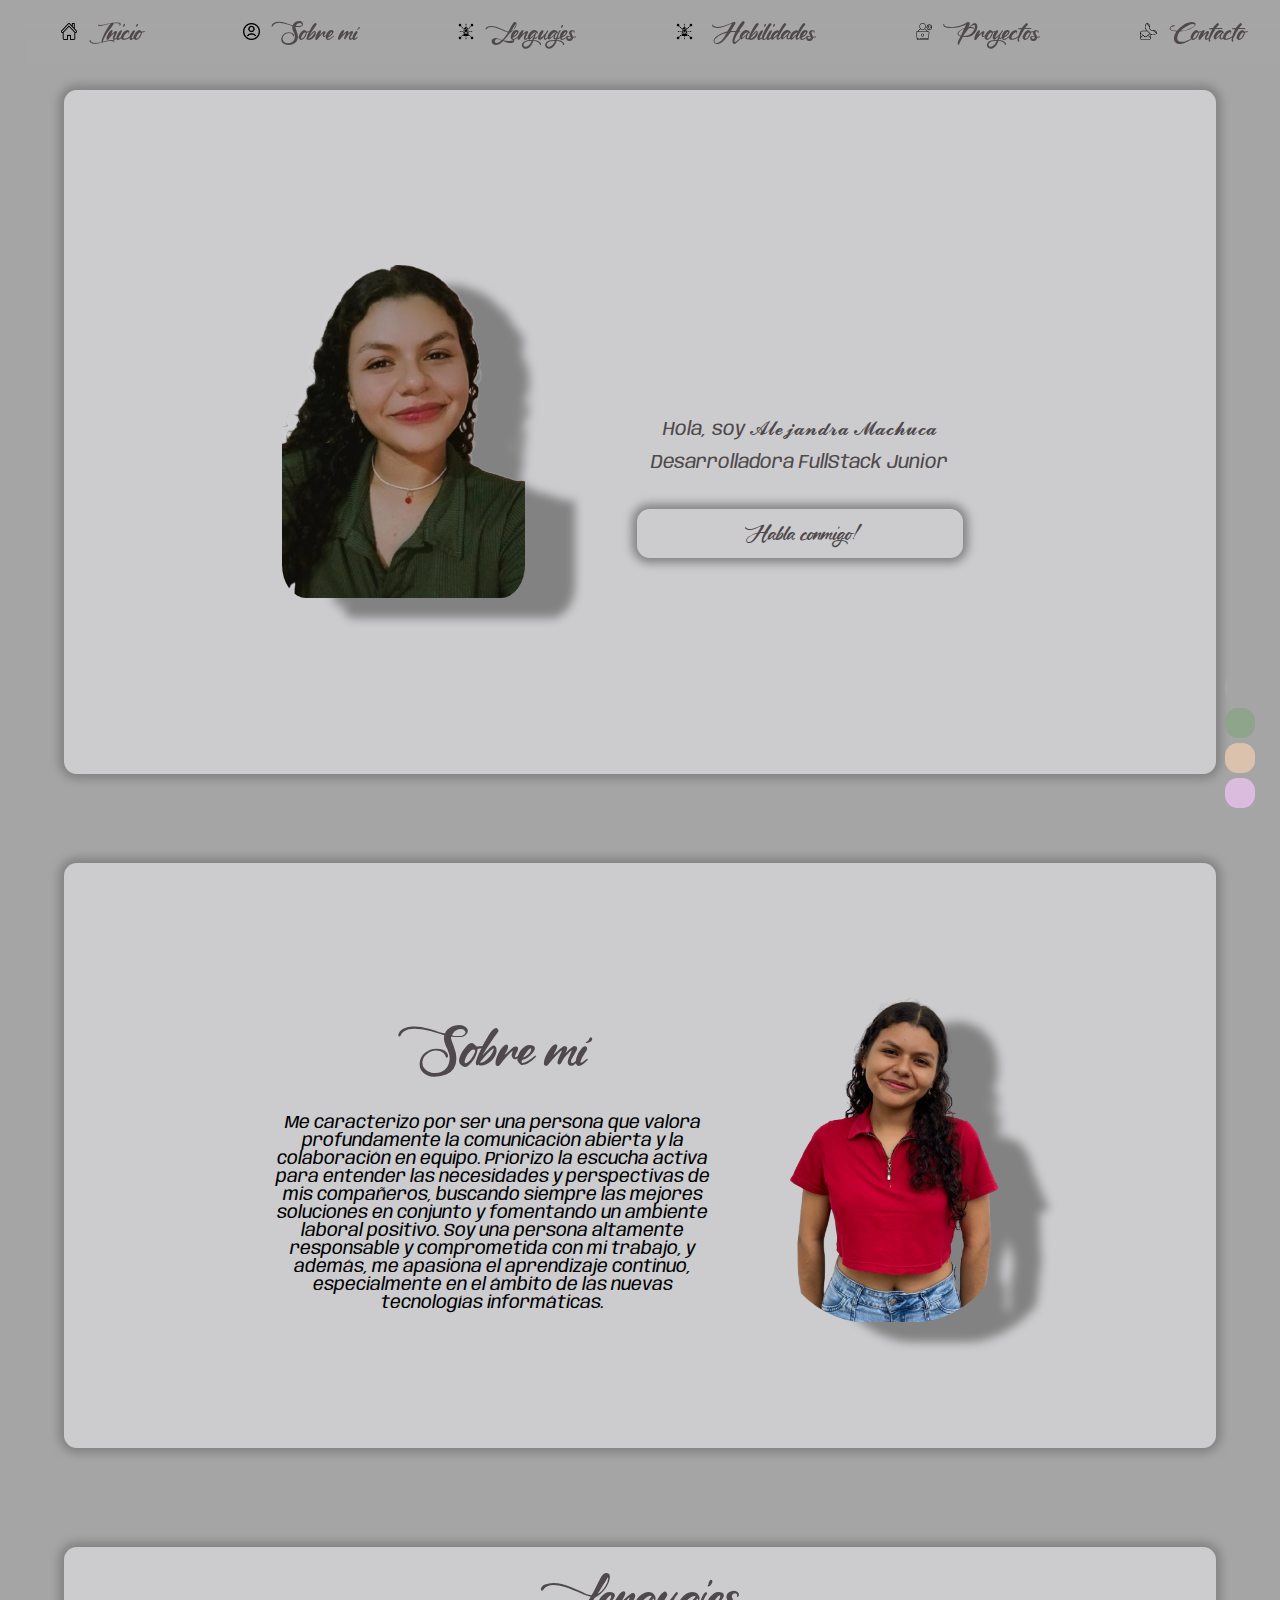
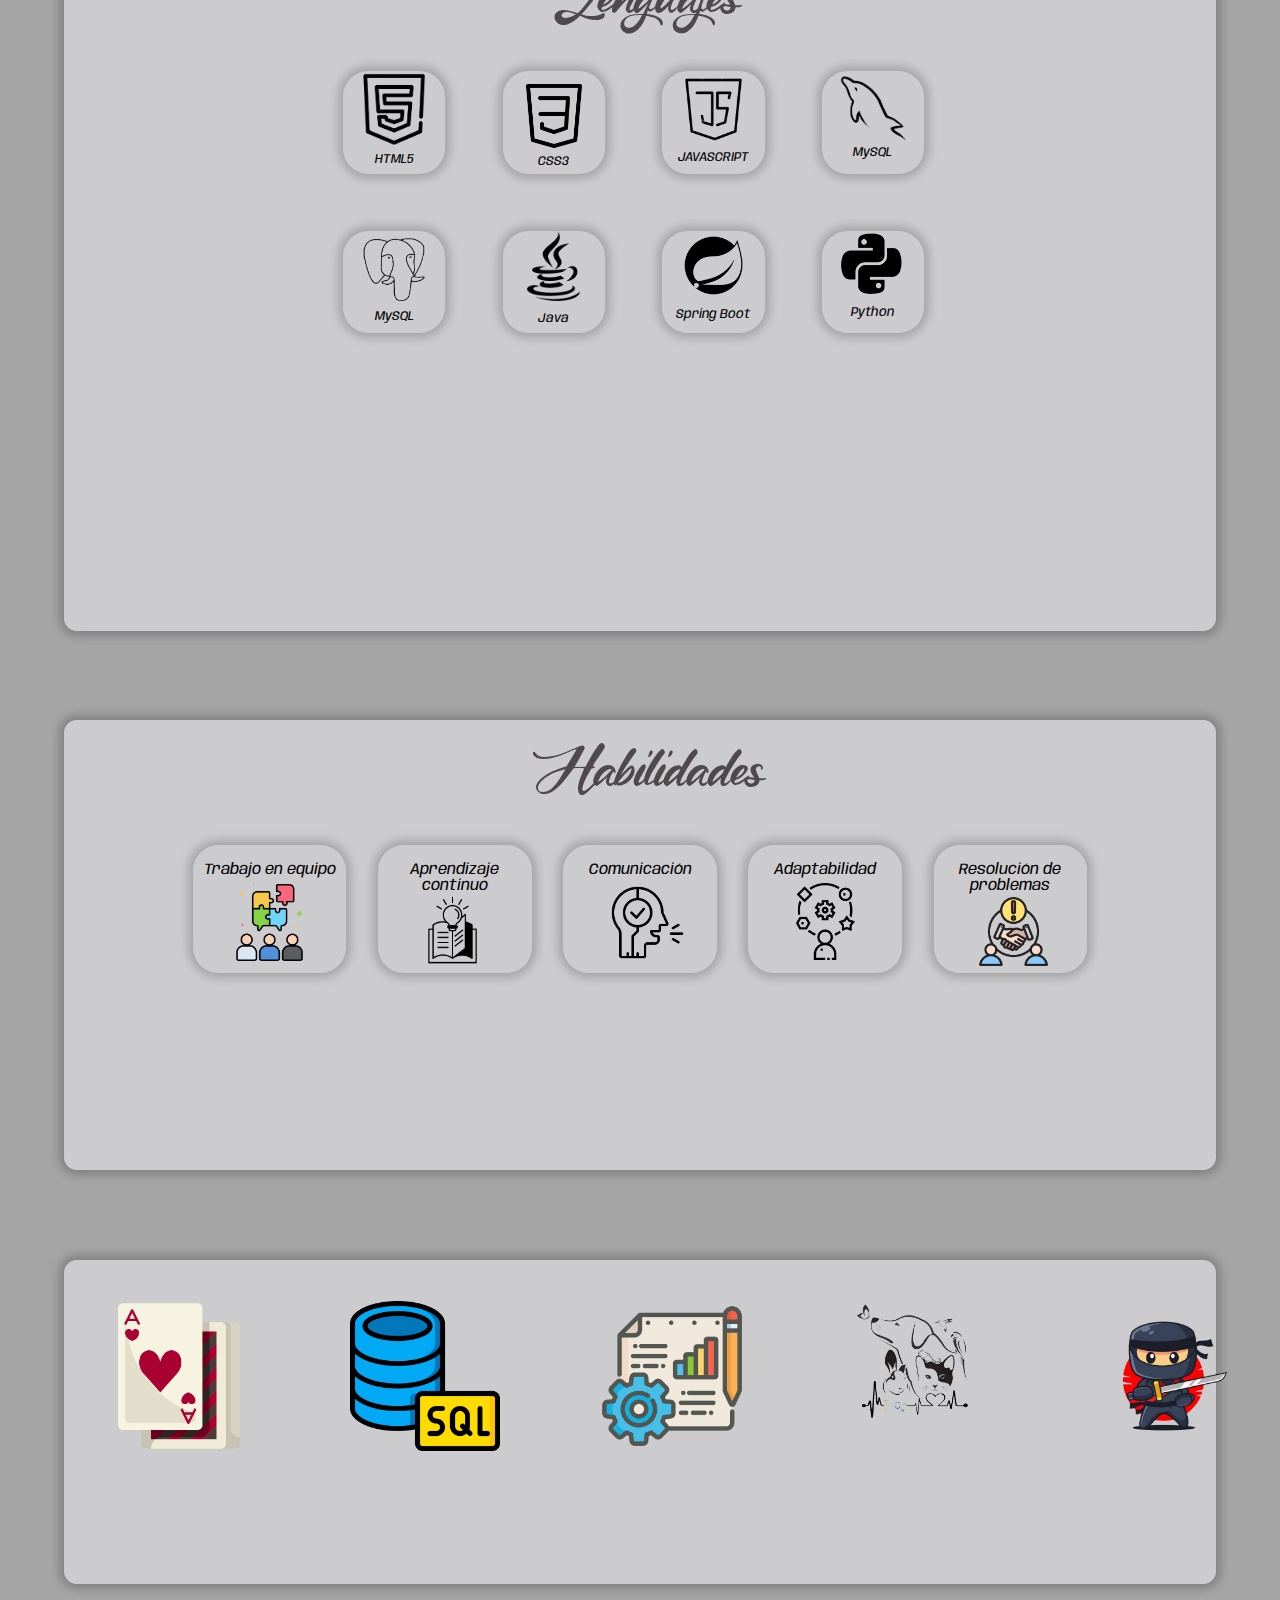
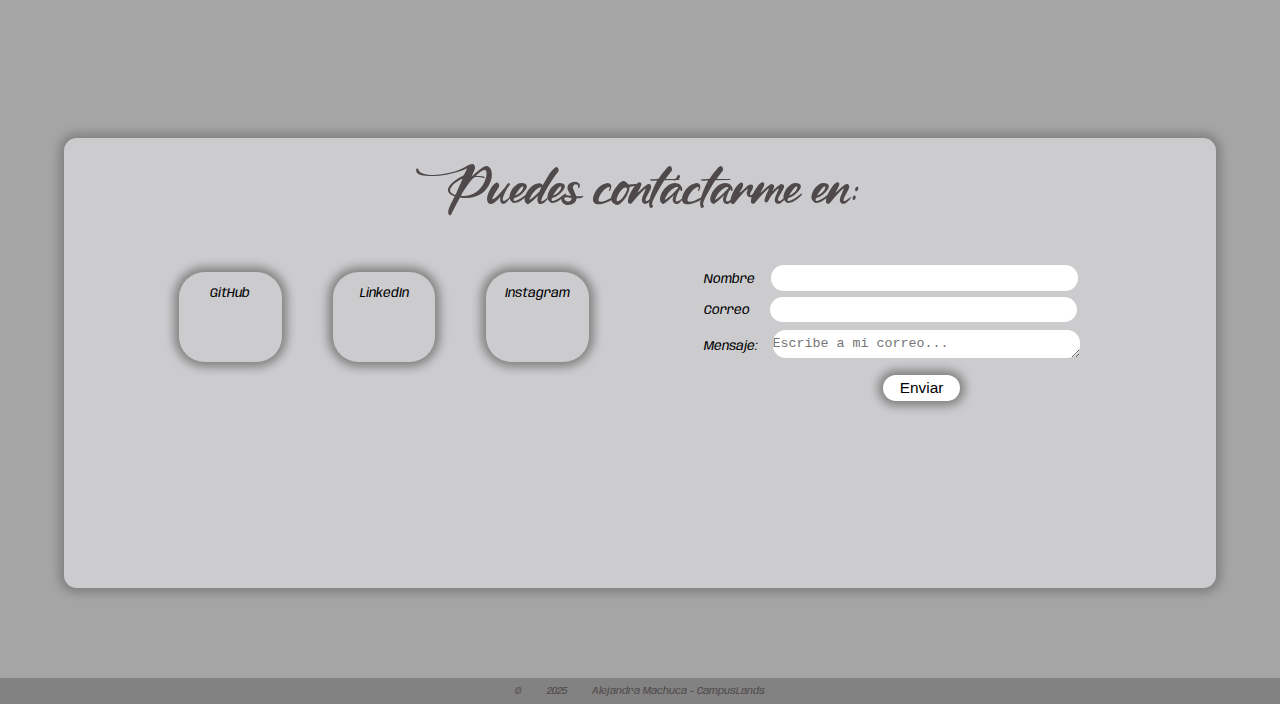
==== commit 6f893f76: ":sparkles: Arrangements in projects, contact and about me" ====
--- a/index.html
+++ b/index.html
@@ -54,9 +54,10 @@
                 <div id="mis">
                     <p>Sobre mí</p>
                 </div><br>
-                <p> Me gusta escuchar a mi equipo y encontrar las mejores soluciones manteniendo un buen
-                    entorno laboral, soy muy responsable en mi trabajo y además de esto me gusta investigar y estar en constante
-                    aprendizaje de las nuevas tecnologías informáticas.
+                <p> Me caracterizo por ser una persona que valora profundamente la comunicación abierta y la colaboración en equipo. 
+                    Priorizo la escucha activa para entender las necesidades y perspectivas de mis compañeros, buscando siempre las mejores soluciones en conjunto
+                    y fomentando un ambiente laboral positivo. Soy una persona altamente responsable y comprometida con mi trabajo, y además, me apasiona el aprendizaje
+                    continuo, especialmente en el ámbito de las nuevas tecnologías informáticas.
                 </p>
             </div>
             <img id="me" src="/images/itsme-removebg-preview.png" alt="">
@@ -133,40 +134,112 @@
             </div>
         </div>
     </div>
+    <!--<div id="proyectos">
+        <div id="proyectos2">
+            <div id="mis">
+                <p id="mis">Proyectos</p>
+            </div>
+            <ul id="proyc">
+                <li>
+                    <img src="/images/poker.png" alt="">
+                    <div id="pro">
+                        <span>
+                            <a id="o" href="https://github.com/Alejandra2070/JavaScript_MachucaAlejandra1.git">Juego de las 21.</a>
+                            <p>El objetivo del juego es conseguir una mano con un valor lo más cercano posible a 21 puntos, sin pasarse de esa cifra.</p>
+                        </span>
+                    </div>
+                </li>
+                <li>
+                    <img src="/images/base-de-datos.png" alt="">
+                    <div id="pro">
+                        <span>
+                            <a id="o" href="https://github.com/Alejandra2070/Repaso_MySQL2_Machuca_Alejandra.git">El Universitario.</a>
+                            <p>Esta base de datos tiene como objetivo el diseño y desarrollo para el gestionamiento de manera eficiente de una Universidad.</p>
+                        </span>
+                    </div>
+                </li>
+                <li>
+                    <img src="/images/gestion-de-proyectos.png" alt="">
+                    <div id="pro">
+                        <span>
+                            <a id="o" href="https://github.com/Alejandra2070/JavaScript_CampusBuild_Machuca_Alejandra.git">CampusBuild</a>
+                            <p>Es una plataforma centralizada para gestionar cada aspecto de sus proyectos, desde la planificación inicial hasta la finalización y entrega.</p>
+                        </span>
+                    </div>
+                </li>
+                <li>
+                    <img src="/images/veterinaria-removebg-preview.png" alt="">
+                    <div id="pro">
+                        <span>
+                            <a href="https://github.com/yessica0280/Proyecto_Java_PerezYessica_AlejandraMachuca.git">Happy Feet</a>
+                            <p>Es un sistema que está diseñado para manejar la información de las mascotas y el funcionamiento general de la veterinaria.</p>
+                        </span>
+                    </div>
+                </li>
+                <li>
+                    <img src="/images/ninja-removebg-preview.png" alt="">
+                    <div id="pro">
+                        <span>
+                            <a href="https://github.com/Alejandra2070/Filtro_Java_MachucaAlejandra.git">Misiones Ninja</a>
+                            <p>Este es un sistema de gestión de misiones y datos de los ninjas para mejorar la eficiencia y la coordinación entre los equipos.</p>
+                        </span>
+                    </div>
+                </li>
+            </ul>
+        </div>
+    </div>-->
     <div id="proyectos">
         <div id="proyectos2">
-            <div id="mis">
-                <p id="mis">Proyectos</p>
-            </div>
-            <ul id="proyc">
-                <li>
+            <div class="tarjeta">
+                <div class="image">
                     <img src="/images/poker.png" alt="">
-                    <div id="pro">
-                        <span>
-                            <a id="o" href="https://github.com/Alejandra2070/JavaScript_MachucaAlejandra1.git">Juego de las 21.</a>
-                            <p>El objetivo del juego es conseguir una mano con un valor lo más cercano posible a 21 puntos, sin pasarse de esa cifra.</p>
-                        </span>
-                    </div>
-                </li>
-                <li>
+                </div>
+                <div class="text">
+                    <h2>Juego de las 21.</h2><br>
+                    <p>El objetivo del juego es conseguir una mano con un valor lo más cercano posible a 21 puntos, sin pasarse de esa cifra.</p>
+                    <a href="https://github.com/Alejandra2070/JavaScript_MachucaAlejandra1.git">Ver más</a>
+                </div>
+            </div>
+            <div class="tarjeta">
+                <div class="image">
                     <img src="/images/base-de-datos.png" alt="">
-                    <div id="pro">
-                        <span>
-                            <a id="o" href="https://github.com/Alejandra2070/Repaso_MySQL2_Machuca_Alejandra.git">El Universitario.</a>
-                            <p>Esta base de datos tiene como objetivo el diseño y desarrollo para el gestionamiento de manera eficiente de una Universidad.</p>
-                        </span>
-                    </div>
-                </li>
-                <li>
+                </div>
+                <div class="text">
+                    <h2>El Universitario.</h2><br>
+                    <p>Esta base de datos tiene como objetivo el diseño y desarrollo para el gestionamiento de manera eficiente de una Universidad.</p>
+                    <a href="https://github.com/Alejandra2070/Repaso_MySQL2_Machuca_Alejandra.git">Ver más</a>
+                </div>
+            </div>
+            <div class="tarjeta">
+                <div class="image">
                     <img src="/images/gestion-de-proyectos.png" alt="">
-                    <div id="pro">
-                        <span>
-                            <a id="o" href="https://github.com/Alejandra2070/JavaScript_CampusBuild_Machuca_Alejandra.git">CampusBuild</a>
-                            <p>Es una plataforma centralizada para gestionar cada aspecto de sus proyectos, desde la planificación inicial hasta la finalización y entrega.</p>
-                        </span>
-                    </div>
-                </li>
-            </ul>
+                </div>
+                <div class="text">
+                    <h2>CampusBuild</h2><br>
+                    <p>Es una plataforma centralizada para gestionar cada aspecto de sus proyectos, desde la planificación inicial hasta la finalización y entrega.</p>
+                    <a href="https://github.com/Alejandra2070/JavaScript_CampusBuild_Machuca_Alejandra.git">Ver más</a>
+                </div>
+            </div>
+            <div class="tarjeta">
+                <div class="image">
+                    <img src="/images/veterinaria-removebg-preview.png" alt="">
+                </div>
+                <div class="text">
+                    <h2>Happy Feet</h2><br>
+                    <p>Es un sistema que está diseñado para manejar la información de las mascotas y el funcionamiento general de la veterinaria.</p>
+                    <a href="https://github.com/yessica0280/Proyecto_Java_PerezYessica_AlejandraMachuca.git">Ver más</a>
+                </div>
+            </div>
+            <div class="tarjeta">
+                <div class="image">
+                    <img src="/images/ninja-removebg-preview.png" alt="">
+                </div>
+                <div class="text">
+                    <h2>Misiones Ninja</h2><br>
+                    <p>Este es un sistema de gestión de misiones y datos de los ninjas para mejorar la eficiencia y la coordinación entre los equipos.</p>
+                    <a href="https://github.com/Alejandra2070/Filtro_Java_MachucaAlejandra.git">Ver más</a>
+                </div>
+            </div>
         </div>
     </div>
     <div id="contacto">
@@ -179,7 +252,7 @@
                   <label id="font">Nombre <input id="inp" type="text" name="name" /></label>
                 </p>
                 <p>
-                  <label id="font">Correo <input id="inp" type="email" name="email" /></label>
+                  <label id="font">Correo <input id="inp1" type="email" name="email" /></label>
                 </p>
                 <p>
                   <label id="font">Mensaje: <textarea placeholder="Escribe a mi correo..." id="inp2" name="message"></textarea></label>
--- a/style.css
+++ b/style.css
@@ -57,6 +57,7 @@
     font-size: 1.8vw;
     margin-left: 2vw;
     z-index: 1;
+    backdrop-filter: blur(40px);
 }
 #img{
     width: 1.3vw;
@@ -319,19 +320,28 @@
 }
 #proyectos{
     width: 100%;
-    height: 76vh;
+    height: 46vh;
     padding-top: 7vw;
 }
+#proyectos:hover{
+    height: auto;
+}
 #proyectos2{
+    display: flex;
+    flex-direction: row;
     margin-left: 5vw;
     width: 90%;
-    height: 76vh;
+    height: 36vh;
     gap: 3vw;
     font-size: 2vw;
     border-radius: 1vw;
     box-shadow: 0 0 10px 5px var(--color-boxShadow);
     background-color: var(--color-sections);
     object-fit: cover;
+}
+#proyectos2:hover{
+    height: 74vh;
+    transition: 0.3s ease-in-out;
 }
 #proyectos2{
     view-timeline-name: --reveal;
@@ -340,7 +350,65 @@
     animation-timeline: --reveal;
     animation-range: entry 25% cover 50%;
 }
-#proyc{
+.tarjeta{
+    position: relative;
+    max-width: 250px;
+    height: 150px;
+    margin: 30px 10px;
+    padding: 20px 15px;
+    display: flex;
+    flex-direction: column;
+    box-shadow: 0 5px 202px rgba(0, 0, 0, 0, 5);
+    transition: 0.3s ease-in-out;
+    top: 4vw;
+}
+.tarjeta:hover{
+    height: 420px;
+    
+}
+.tarjeta .image{
+    position: relative;
+    width: 150px;
+    height: 170px;
+    top: -60px;
+    left: 15px;
+    z-index: 1;
+    box-shadow: 0 5px 20px rgba(0, 0, 0, 0, 5);
+}
+.tarjeta .image img{
+    max-width: 100%;
+    border-radius: 4px;
+}
+.tarjeta .text{
+    position: relative;
+    margin-top: -140px;
+    padding: 10px 15px;
+    text-align: center;
+    color: black;
+    visibility: hidden;
+    opacity: 0;
+    transition: 0.3s ease-in-out;
+    font-size: 1.1vw;
+    width: 10vw;
+}
+.tarjeta:hover .text{
+    visibility: visible;
+    opacity: 1;
+    margin-top: -40px;
+    transition-delay: 0.3s;
+}
+.tarjeta:hover .text a{
+    justify-content: center;
+    font-size: 1.5vw;
+    width: 8vw;
+    height: 2vw;
+    background-color: white;
+    border-radius: 1vw;
+    margin-top: 1vw;
+    margin-left: 1vw;
+    box-shadow: 0 0 10px 5px var(--color-boxShadow);
+}
+/*#proyc{
     display: flex;
     align-items: center;
     justify-content: center;
@@ -366,8 +434,8 @@
     top: 40%;
     left: 50%;
     translate: -50% -50%;
-    width: 38%;
-    height: 42%;
+    width: 100%;
+    height: 100%;
 }
 #proyc li, #proyc li img{
     transition: 0.3s;
@@ -435,7 +503,7 @@
     opacity: 1;
     visibility: visible;
     color: black;
-}
+}*/
 #habilidades{
     width: 100%;
     height: 50vh;
@@ -632,12 +700,27 @@
 #inp{
     width: 24vw;
     height: 2vw;
-}
-#inp2{
-    position: relative;
-    top: 0.6vw;
+    position: relative;
+    left: 1vw;
+    border-radius: 1vw;
+    border: none;
+}
+#inp1{
     width: 24vw;
     height: 2vw;
+    position: relative;
+    left: 1.3vw;
+    border-radius: 1vw;
+    border: none;
+}
+#inp2{
+    position: relative;
+    top: 0.6vw;
+    left: 0.9vw;
+    width: 24vw;
+    height: 2.2vw;
+    border-radius: 1vw;
+    border: none;
 }
 #inp2::placeholder{
     position: relative;
@@ -650,9 +733,12 @@
 #fontB{
     position: relative;
     top: 1vw;
-    left: 10vw;
+    left: 14vw;
     font-size: 1.2vw;
-    width: 8vw;
+    width: 6vw;
     height: 2vw;
-    background-color: aquamarine;
+    background-color: white;
+    box-shadow: 0 0 10px 5px var(--color-boxShadow);
+    border: none;
+    border-radius: 2vw;
 }